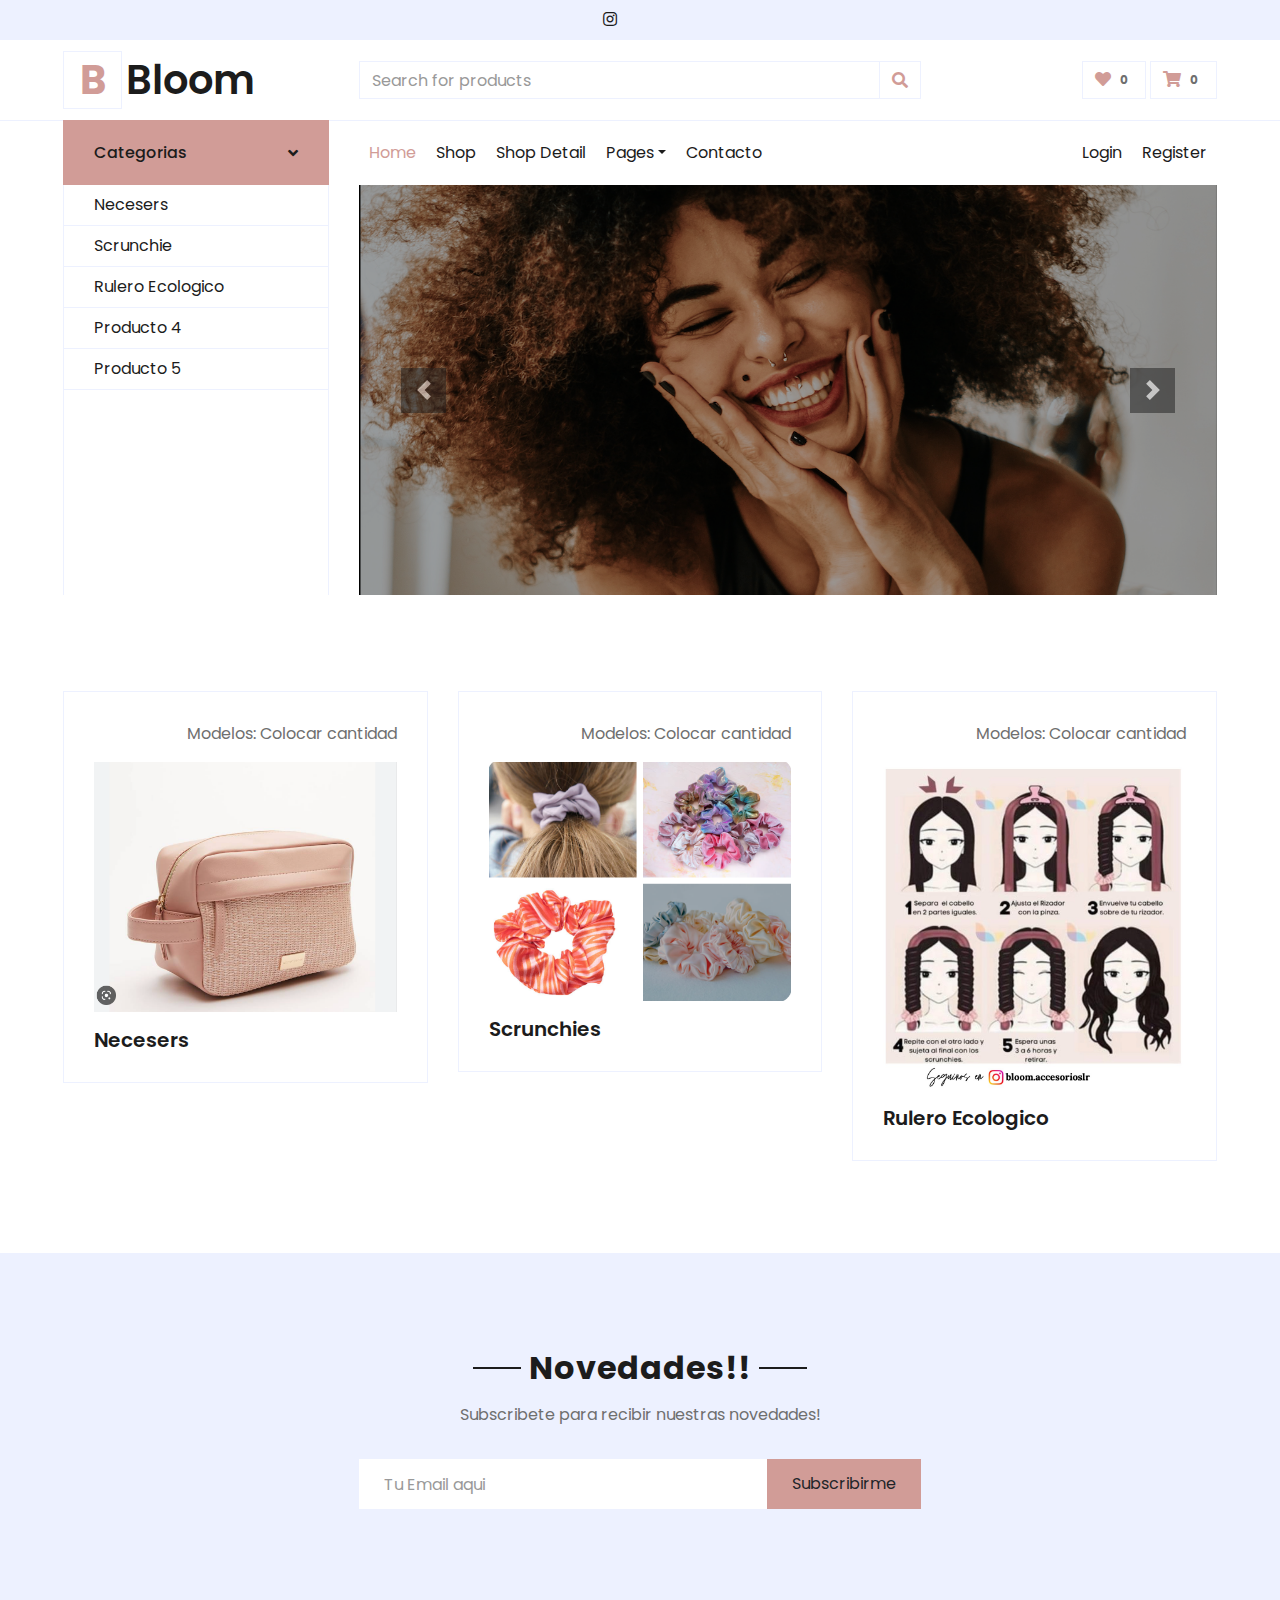
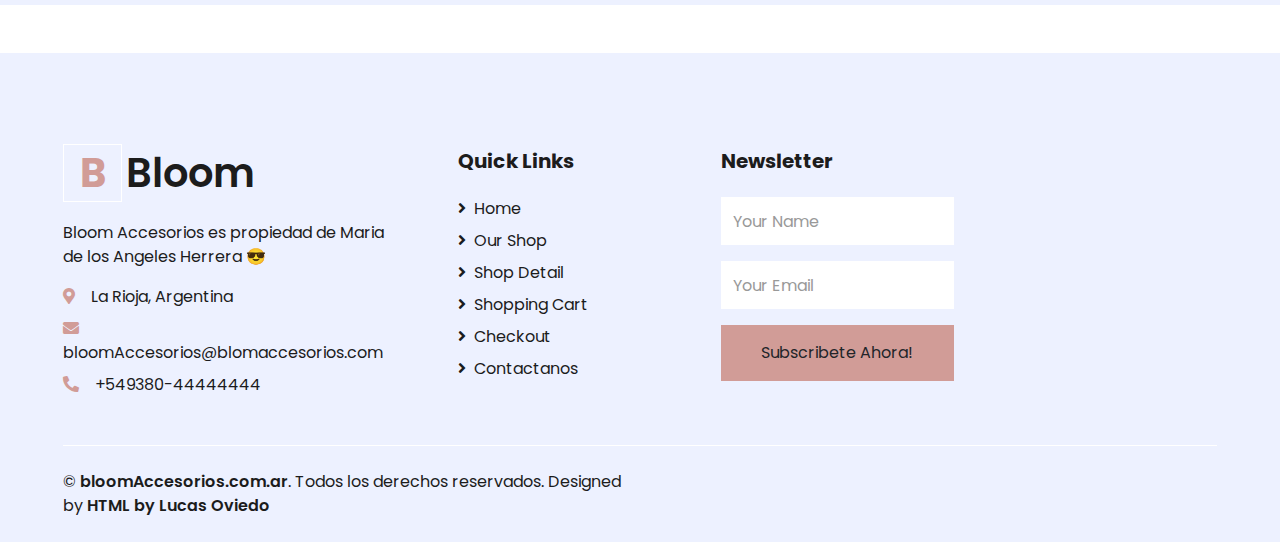
==== Bloom Accesorios/index.html @ 2f1b1800 "Bloom Accesorios" ====
<!DOCTYPE html>
<html lang="es">

<head>
    <meta charset="utf-8">
    <title>BLOOM Acccesorios-Shop</title>
    <meta content="width=device-width, initial-scale=1.0" name="viewport">
    <meta content="Free HTML Templates" name="keywords">
    <meta content="Free HTML Templates" name="description">

    <!-- Favicon -->
    <link href="img/favicon.ico" rel="icon">

    <!-- Google Web Fonts -->
    <link rel="preconnect" href="https://fonts.gstatic.com">
    <link href="https://fonts.googleapis.com/css2?family=Poppins:wght@100;200;300;400;500;600;700;800;900&display=swap" rel="stylesheet"> 

    <!-- Font Awesome -->
    <link href="https://cdnjs.cloudflare.com/ajax/libs/font-awesome/5.10.0/css/all.min.css" rel="stylesheet">

    <!-- Libraries Stylesheet -->
    <link href="lib/owlcarousel/assets/owl.carousel.min.css" rel="stylesheet">

    <!-- Customized Bootstrap Stylesheet -->
    <link href="css/style.css" rel="stylesheet">
</head>

<body>
    <!-- Topbar Start -->
    <div class="container-fluid">
        <div class="row bg-secondary py-2 px-xl-5">
            <div class="col-lg-6 text-center text-lg-right">
                <div class="d-inline-flex align-items-center">
                    <a class="text-dark px-2" href="https://www.instagram.com/bloom.accesorioslr/">
                        <i class="fab fa-instagram"></i>
                    </a>
                </div>
            </div>
        </div>
        <div class="row align-items-center py-3 px-xl-5">
            <div class="col-lg-3 d-none d-lg-block">
                <a href="" class="text-decoration-none">
                    <h1 class="m-0 display-5 font-weight-semi-bold"><span class="text-primary font-weight-bold border px-3 mr-1">B</span>Bloom</h1>
                </a>
            </div>
            <div class="col-lg-6 col-6 text-left">
                <form action="">
                    <div class="input-group">
                        <input type="text" class="form-control" placeholder="Search for products">
                        <div class="input-group-append">
                            <span class="input-group-text bg-transparent text-primary">
                                <i class="fa fa-search"></i>
                            </span>
                        </div>
                    </div>
                </form>
            </div>
            <div class="col-lg-3 col-6 text-right">
                <a href="" class="btn border">
                    <i class="fas fa-heart text-primary"></i>
                    <span class="badge">0</span>
                </a>
                <a href="" class="btn border">
                    <i class="fas fa-shopping-cart text-primary"></i>
                    <span class="badge">0</span>
                </a>
            </div>
        </div>
    </div>
    <!-- Topbar End -->
    <!-- Navbar Start -->
    <div class="container-fluid mb-5">
        <div class="row border-top px-xl-5">
            <div class="col-lg-3 d-none d-lg-block">
                <a class="btn shadow-none d-flex align-items-center justify-content-between bg-primary text-white w-100" data-toggle="collapse" href="#navbar-vertical" style="height: 65px; margin-top: -1px; padding: 0 30px;">
                    <h6 class="m-0">Categorias</h6>
                    <i class="fa fa-angle-down text-dark"></i>
                </a>
                <nav class="collapse show navbar navbar-vertical navbar-light align-items-start p-0 border border-top-0 border-bottom-0" id="navbar-vertical">
                    <div class="navbar-nav w-100 overflow-hidden" style="height: 410px">
                        <a href="" class="nav-item nav-link">Necesers</a>
                        <a href="" class="nav-item nav-link">Scrunchie</a>
                        <a href="" class="nav-item nav-link">Rulero Ecologico</a>
                        <a href="" class="nav-item nav-link">Producto 4</a>
                        <a href="" class="nav-item nav-link">Producto 5</a>
                    </div>
                </nav>
            </div>
            <div class="col-lg-9">
                <nav class="navbar navbar-expand-lg bg-light navbar-light py-3 py-lg-0 px-0">
                    <a href="" class="text-decoration-none d-block d-lg-none">
                        <h1 class="m-0 display-5 font-weight-semi-bold"><span class="text-primary font-weight-bold border px-3 mr-1">B</span>Bloom Accesorios</h1>
                    </a>
                    <button type="button" class="navbar-toggler" data-toggle="collapse" data-target="#navbarCollapse">
                        <span class="navbar-toggler-icon"></span>
                    </button>
                    <div class="collapse navbar-collapse justify-content-between" id="navbarCollapse">
                        <div class="navbar-nav mr-auto py-0">
                            <a href="index.html" class="nav-item nav-link active">Home</a>
                            <a href="shop.html" class="nav-item nav-link">Shop</a>
                            <a href="detail.html" class="nav-item nav-link">Shop Detail</a>
                            <div class="nav-item dropdown">
                                <a href="#" class="nav-link dropdown-toggle" data-toggle="dropdown">Pages</a>
                                <div class="dropdown-menu rounded-0 m-0">
                                    <a href="cart.html" class="dropdown-item">Shopping Cart</a>
                                    <a href="checkout.html" class="dropdown-item">Checkout</a>
                                </div>
                            </div>
                            <a href="contact.html" class="nav-item nav-link">Contacto</a>
                        </div>
                        <div class="navbar-nav ml-auto py-0">
                            <a href="" class="nav-item nav-link">Login</a>
                            <a href="" class="nav-item nav-link">Register</a>
                        </div>
                    </div>
                </nav>
                <div id="header-carousel" class="carousel slide" data-ride="carousel">
                    <div class="carousel-inner">
                        <div class="carousel-item active" style="height: 410px;">
                            <img class="img-fluid" src="img/sonrisa.png" alt="Image">
                            <div class="carousel-caption d-flex flex-column align-items-center justify-content-center">
                                <div class="p-3" style="max-width: 700px;"></div>
                            </div>
                        </div>
                        <div class="carousel-item" style="height: 410px;">
                            <img class="img-fluid" src="img/amarillo.jpg" alt="Image">
                            <div class="carousel-caption d-flex flex-column align-items-center justify-content-center">
                                <div class="p-3" style="max-width: 700px;"></div>
                            </div>
                        </div>    
                    </div>
                    <a class="carousel-control-prev" href="#header-carousel" data-slide="prev">
                        <div class="btn btn-dark" style="width: 45px; height: 45px;">
                            <span class="carousel-control-prev-icon mb-n2"></span>
                        </div>
                    </a>
                    <a class="carousel-control-next" href="#header-carousel" data-slide="next">
                        <div class="btn btn-dark" style="width: 45px; height: 45px;">
                            <span class="carousel-control-next-icon mb-n2"></span>
                        </div>
                    </a>
                </div>
            </div>
        </div>
    </div>
    <!-- Navbar End -->

    <!-- Categorias Start -->
    <div class="container-fluid pt-5">
        <div class="row px-xl-5 pb-3">
            <div class="col-lg-4 col-md-6 pb-1">
                <div class="cat-item d-flex flex-column border mb-4" style="padding: 30px;">
                    <p class="text-right">Modelos: Colocar cantidad</p>
                    <a href="" class="cat-img position-relative overflow-hidden mb-3">
                        <img class="img-fluid" src="img/Neceser.png" alt="">
                    </a>
                    <h5 class="font-weight-semi-bold m-0">Necesers</h5>
                </div>
            </div>
            <div class="col-lg-4 col-md-6 pb-1">
                <div class="cat-item d-flex flex-column border mb-4" style="padding: 30px;">
                    <p class="text-right">Modelos: Colocar cantidad</p>
                    <a href="" class="cat-img position-relative overflow-hidden mb-3">
                        <img class="img-fluid" src="img/Scrunchies.png" alt="">
                    </a>
                    <h5 class="font-weight-semi-bold m-0">Scrunchies</h5>
                </div>
            </div>
            <div class="col-lg-4 col-md-6 pb-1">
                <div class="cat-item d-flex flex-column border mb-4" style="padding: 30px;">
                    <p class="text-right">Modelos: Colocar cantidad</p>
                    <a href="" class="cat-img position-relative overflow-hidden mb-3">
                        <img class="img-fluid" src="img/rollo.jpeg" alt="">
                    </a>
                    <h5 class="font-weight-semi-bold m-0">Rulero Ecologico</h5>
                </div>
            </div>
        </div>
    </div>
    <!-- Categories End -->
<!-- Subscribe Start -->
    <div class="container-fluid bg-secondary my-5">
        <div class="row justify-content-md-center py-5 px-xl-5">
            <div class="col-md-6 col-12 py-5">
                <div class="text-center mb-2 pb-2">
                    <h2 class="section-title px-5 mb-3"><span class="bg-secondary px-2">Novedades!!</span></h2>
                    <p>Subscribete para recibir nuestras novedades!</p>
                </div>
                <form action="">
                    <div class="input-group">
                        <input type="text" class="form-control border-white p-4" placeholder="Tu Email aqui">
                        <div class="input-group-append">
                            <button class="btn btn-primary px-4">Subscribirme</button>
                        </div>
                    </div>
                </form>
            </div>
        </div>
    </div>
<!-- Subscribe End -->

<!-- Footer Start -->
    <div class="container-fluid bg-secondary text-dark mt-5 pt-5">
        <div class="row px-xl-5 pt-5">
            <div class="col-lg-4 col-md-12 mb-5 pr-3 pr-xl-5">
                <a href="" class="text-decoration-none">
                    <h1 class="mb-4 display-5 font-weight-semi-bold"><span class="text-primary font-weight-bold border border-white px-3 mr-1">B</span>Bloom</h1>
                </a>
                <p>Bloom Accesorios es propiedad de Maria de los Angeles Herrera 😎</p>
                <p class="mb-2"><i class="fa fa-map-marker-alt text-primary mr-3"></i>La Rioja, Argentina</p>
                <p class="mb-2"><i class="fa fa-envelope text-primary mr-3"></i>bloomAccesorios@blomaccesorios.com</p>
                <p class="mb-0"><i class="fa fa-phone-alt text-primary mr-3"></i>+549380-44444444</p>
            </div>
            <div class="col-lg-8 col-md-12">
                <div class="row">
                    <div class="col-md-4 mb-5">
                        <h5 class="font-weight-bold text-dark mb-4">Quick Links</h5>
                        <div class="d-flex flex-column justify-content-start">
                            <a class="text-dark mb-2" href="index.html"><i class="fa fa-angle-right mr-2"></i>Home</a>
                            <a class="text-dark mb-2" href="shop.html"><i class="fa fa-angle-right mr-2"></i>Our Shop</a>
                            <a class="text-dark mb-2" href="detail.html"><i class="fa fa-angle-right mr-2"></i>Shop Detail</a>
                            <a class="text-dark mb-2" href="cart.html"><i class="fa fa-angle-right mr-2"></i>Shopping Cart</a>
                            <a class="text-dark mb-2" href="checkout.html"><i class="fa fa-angle-right mr-2"></i>Checkout</a>
                            <a class="text-dark" href="contact.html"><i class="fa fa-angle-right mr-2"></i>Contactanos</a>
                        </div>
                    </div>
                    <div class="col-md-4 mb-5">
                        <h5 class="font-weight-bold text-dark mb-4">Newsletter</h5>
                        <form action="">
                            <div class="form-group">
                                <input type="text" class="form-control border-0 py-4" placeholder="Your Name" required="required" />
                            </div>
                            <div class="form-group">
                                <input type="email" class="form-control border-0 py-4" placeholder="Your Email"
                                    required="required" />
                            </div>
                            <div>
                                <button class="btn btn-primary btn-block border-0 py-3" type="submit">Subscribete Ahora!</button>
                            </div>
                        </form>
                    </div>
                </div>
            </div>
        </div>
        <div class="row border-top border-light mx-xl-5 py-4">
            <div class="col-md-6 px-xl-0">
                <p class="mb-md-0 text-center text-md-left text-dark">
                    &copy; <a class="text-dark font-weight-semi-bold" href="#">bloomAccesorios.com.ar</a>. Todos los derechos reservados. Designed
                    by
                    <a class="text-dark font-weight-semi-bold" href="https://htmlcodex.com">HTML by Lucas Oviedo</a>
                </p>
            </div>
            <div class="col-md-6 px-xl-0 text-center text-md-right">
                <img class="img-fluid" src="img/payments.png" alt="">
            </div>
        </div>
    </div>
    <!-- Footer End -->


    <!-- Back to Top -->
    <a href="#" class="btn btn-primary back-to-top"><i class="fa fa-angle-double-up"></i></a>


    <!-- JavaScript Libraries -->
    <script src="https://code.jquery.com/jquery-3.4.1.min.js"></script>
    <script src="https://stackpath.bootstrapcdn.com/bootstrap/4.4.1/js/bootstrap.bundle.min.js"></script>
    <script src="lib/easing/easing.min.js"></script>
    <script src="lib/owlcarousel/owl.carousel.min.js"></script>

    <!-- Contact Javascript File -->
    <script src="mail/jqBootstrapValidation.min.js"></script>
    <script src="mail/contact.js"></script>

    <!-- Template Javascript -->
    <script src="js/main.js"></script>
</body>

</html>
---- Bloom Accesorios/css/style.css ----
/******* Bootstrap Theming ********/
/*!
 * Bootstrap v4.5.3 (https://getbootstrap.com/)
 * Copyright 2011-2020 The Bootstrap Authors
 * Copyright 2011-2020 Twitter, Inc.
 * Licensed under MIT (https://github.com/twbs/bootstrap/blob/main/LICENSE)
 */
    :root {
    --blue: #007bff;
    --indigo: #6610f2;
    --purple: #6f42c1;
    --pink: #e83e8c;
    --red: #dc3545;
    --orange: #fd7e14;
    --yellow: #ffc107;
    --green: #28a745;
    --teal: #20c997;
    --cyan: #17a2b8;
    --white: #fff;
    --gray: #6c757d;
    --gray-dark: #343a40;
    --primary: #D19C97;
    --secondary: #EDF1FF;
    --success: #28a745;
    --info: #17a2b8;
    --warning: #ffc107;
    --danger: #dc3545;
    --light: #FFFFFF;
    --dark: #1C1C1C;
    --breakpoint-xs: 0;
    --breakpoint-sm: 576px;
    --breakpoint-md: 768px;
    --breakpoint-lg: 992px;
    --breakpoint-xl: 1200px;
    --font-family-sans-serif: "Poppins", sans-serif;
    --font-family-monospace: SFMono-Regular, Menlo, Monaco, Consolas, "Liberation Mono", "Courier New", monospace;
  }
  
  *,
  *::before,
  *::after {
    box-sizing: border-box;
  }
  
  html {
    font-family: sans-serif;
    line-height: 1.15;
    -webkit-text-size-adjust: 100%;
    -webkit-tap-highlight-color: rgba(0, 0, 0, 0);
  }
  
  article, aside, figcaption, figure, footer, header, hgroup, main, nav, section {
    display: block;
  }
  
  body {
    margin: 0;
    font-family: "Poppins", sans-serif;
    font-size: 1rem;
    font-weight: 400;
    line-height: 1.5;
    color: #6F6F6F;
    text-align: left;
    background-color: #fff;
  }
  
  [tabindex="-1"]:focus:not(:focus-visible) {
    outline: 0 !important;
  }
  
  hr {
    box-sizing: content-box;
    height: 0;
    overflow: visible;
  }
  
  h1, h2, h3, h4, h5, h6 {
    margin-top: 0;
    margin-bottom: 0.5rem;
  }
  
  p {
    margin-top: 0;
    margin-bottom: 1rem;
  }
  
  abbr[title],
  abbr[data-original-title] {
    text-decoration: underline;
    text-decoration: underline dotted;
    cursor: help;
    border-bottom: 0;
    text-decoration-skip-ink: none;
  }
  
  address {
    margin-bottom: 1rem;
    font-style: normal;
    line-height: inherit;
  }
  
  ol,
  ul,
  dl {
    margin-top: 0;
    margin-bottom: 1rem;
  }
  
  ol ol,
  ul ul,
  ol ul,
  ul ol {
    margin-bottom: 0;
  }
  
  dt {
    font-weight: 700;
  }
  
  dd {
    margin-bottom: .5rem;
    margin-left: 0;
  }
  
  blockquote {
    margin: 0 0 1rem;
  }
  
  b,
  strong {
    font-weight: bolder;
  }
  
  small {
    font-size: 80%;
  }
  
  sub,
  sup {
    position: relative;
    font-size: 75%;
    line-height: 0;
    vertical-align: baseline;
  }
  
  sub {
    bottom: -.25em;
  }
  
  sup {
    top: -.5em;
  }
  
  a {
    color: #D19C97;
    text-decoration: none;
    background-color: transparent;
  }
  
  a:hover {
    color: #ba6a62;
    text-decoration: underline;
  }
  
  a:not([href]):not([class]) {
    color: inherit;
    text-decoration: none;
  }
  
  a:not([href]):not([class]):hover {
    color: inherit;
    text-decoration: none;
  }
  
  pre,
  code,
  kbd,
  samp {
    font-family: SFMono-Regular, Menlo, Monaco, Consolas, "Liberation Mono", "Courier New", monospace;
    font-size: 1em;
  }
  
  pre {
    margin-top: 0;
    margin-bottom: 1rem;
    overflow: auto;
    -ms-overflow-style: scrollbar;
  }
  
  figure {
    margin: 0 0 1rem;
  }
  
  img {
    vertical-align: middle;
    border-style: none;
  }
  
  svg {
    overflow: hidden;
    vertical-align: middle;
  }
  
  table {
    border-collapse: collapse;
  }
  
  caption {
    padding-top: 0.75rem;
    padding-bottom: 0.75rem;
    color: #6c757d;
    text-align: left;
    caption-side: bottom;
  }
  
  th {
    text-align: inherit;
    text-align: -webkit-match-parent;
  }
  
  label {
    display: inline-block;
    margin-bottom: 0.5rem;
  }
  
  button {
    border-radius: 0;
  }
  
  button:focus {
    outline: 1px dotted;
    outline: 5px auto -webkit-focus-ring-color;
  }
  
  input,
  button,
  select,
  optgroup,
  textarea {
    margin: 0;
    font-family: inherit;
    font-size: inherit;
    line-height: inherit;
  }
  
  button,
  input {
    overflow: visible;
  }
  
  button,
  select {
    text-transform: none;
  }
  
  [role="button"] {
    cursor: pointer;
  }
  
  select {
    word-wrap: normal;
  }
  
  button,
  [type="button"],
  [type="reset"],
  [type="submit"] {
    -webkit-appearance: button;
  }
  
  button:not(:disabled),
  [type="button"]:not(:disabled),
  [type="reset"]:not(:disabled),
  [type="submit"]:not(:disabled) {
    cursor: pointer;
  }
  
  button::-moz-focus-inner,
  [type="button"]::-moz-focus-inner,
  [type="reset"]::-moz-focus-inner,
  [type="submit"]::-moz-focus-inner {
    padding: 0;
    border-style: none;
  }
  
  input[type="radio"],
  input[type="checkbox"] {
    box-sizing: border-box;
    padding: 0;
  }
  
  textarea {
    overflow: auto;
    resize: vertical;
  }
  
  fieldset {
    min-width: 0;
    padding: 0;
    margin: 0;
    border: 0;
  }
  
  legend {
    display: block;
    width: 100%;
    max-width: 100%;
    padding: 0;
    margin-bottom: .5rem;
    font-size: 1.5rem;
    line-height: inherit;
    color: inherit;
    white-space: normal;
  }
  
  @media (max-width: 1200px) {
    legend {
      font-size: calc(1.275rem + 0.3vw) ;
    }
  }
  
  progress {
    vertical-align: baseline;
  }
  
  [type="number"]::-webkit-inner-spin-button,
  [type="number"]::-webkit-outer-spin-button {
    height: auto;
  }
  
  [type="search"] {
    outline-offset: -2px;
    -webkit-appearance: none;
  }
  
  [type="search"]::-webkit-search-decoration {
    -webkit-appearance: none;
  }
  
  ::-webkit-file-upload-button {
    font: inherit;
    -webkit-appearance: button;
  }
  
  output {
    display: inline-block;
  }
  
  summary {
    display: list-item;
    cursor: pointer;
  }
  
  template {
    display: none;
  }
  
  [hidden] {
    display: none !important;
  }
  
  h1, h2, h3, h4, h5, h6,
  .h1, .h2, .h3, .h4, .h5, .h6 {
    margin-bottom: 0.5rem;
    font-weight: 500;
    line-height: 1.2;
    color: #1C1C1C;
  }
  
  h1, .h1 {
    font-size: 2.5rem;
  }
  
  @media (max-width: 1200px) {
    h1, .h1 {
      font-size: calc(1.375rem + 1.5vw) ;
    }
  }
  
  h2, .h2 {
    font-size: 2rem;
  }
  
  @media (max-width: 1200px) {
    h2, .h2 {
      font-size: calc(1.325rem + 0.9vw) ;
    }
  }
  
  h3, .h3 {
    font-size: 1.75rem;
  }
  
  @media (max-width: 1200px) {
    h3, .h3 {
      font-size: calc(1.3rem + 0.6vw) ;
    }
  }
  
  h4, .h4 {
    font-size: 1.5rem;
  }
  
  @media (max-width: 1200px) {
    h4, .h4 {
      font-size: calc(1.275rem + 0.3vw) ;
    }
  }
  
  h5, .h5 {
    font-size: 1.25rem;
  }
  
  h6, .h6 {
    font-size: 1rem;
  }
  
  .lead {
    font-size: 1.25rem;
    font-weight: 300;
  }
  
  .display-1 {
    font-size: 6rem;
    font-weight: 300;
    line-height: 1.2;
  }
  
  @media (max-width: 1200px) {
    .display-1 {
      font-size: calc(1.725rem + 5.7vw) ;
    }
  }
  
  .display-2 {
    font-size: 5.5rem;
    font-weight: 300;
    line-height: 1.2;
  }
  
  @media (max-width: 1200px) {
    .display-2 {
      font-size: calc(1.675rem + 5.1vw) ;
    }
  }
  
  .display-3 {
    font-size: 4.5rem;
    font-weight: 300;
    line-height: 1.2;
  }
  
  @media (max-width: 1200px) {
    .display-3 {
      font-size: calc(1.575rem + 3.9vw) ;
    }
  }
  
  .display-4 {
    font-size: 3.5rem;
    font-weight: 300;
    line-height: 1.2;
    padding-bottom: 0px;
  }
  
  @media (max-width: 1200px) {
    .display-4 {
      font-size: calc(1.475rem + 2.7vw) ;
    }
  }
  
  hr {
    margin-top: 1rem;
    margin-bottom: 1rem;
    border: 0;
    border-top: 1px solid rgba(0, 0, 0, 0.1);
  }
  
  small,
  .small {
    font-size: 80%;
    font-weight: 400;
  }
  
  mark,
  .mark {
    padding: 0.2em;
    background-color: #fcf8e3;
  }
  
  .list-unstyled {
    padding-left: 0;
    list-style: none;
  }
  
  .list-inline {
    padding-left: 0;
    list-style: none;
  }
  
  .list-inline-item {
    display: inline-block;
  }
  
  .list-inline-item:not(:last-child) {
    margin-right: 0.5rem;
  }
  
  .initialism {
    font-size: 90%;
    text-transform: uppercase;
  }
  
  .blockquote {
    margin-bottom: 1rem;
    font-size: 1.25rem;
  }
  
  .blockquote-footer {
    display: block;
    font-size: 80%;
    color: #6c757d;
  }
  
  .blockquote-footer::before {
    content: "\2014\00A0";
  }
  
  .img-fluid {
    max-width: 100%;
    height: auto;
  }
  
  .img-thumbnail {
    padding: 0.25rem;
    background-color: #fff;
    border: 1px solid #dee2e6;
    max-width: 100%;
    height: auto;
  }
  
  .figure {
    display: inline-block;
  }
  
  .figure-img {
    margin-bottom: 0.5rem;
    line-height: 1;
  }
  
  .figure-caption {
    font-size: 90%;
    color: #6c757d;
  }
  
  code {
    font-size: 87.5%;
    color: #e83e8c;
    word-wrap: break-word;
  }
  
  a > code {
    color: inherit;
  }
  
  kbd {
    padding: 0.2rem 0.4rem;
    font-size: 87.5%;
    color: #fff;
    background-color: #212529;
  }
  
  kbd kbd {
    padding: 0;
    font-size: 100%;
    font-weight: 700;
  }
  
  pre {
    display: block;
    font-size: 87.5%;
    color: #212529;
  }
  
  pre code {
    font-size: inherit;
    color: inherit;
    word-break: normal;
  }
  
  .pre-scrollable {
    max-height: 340px;
    overflow-y: scroll;
  }
  
  .container,
  .container-fluid,
  .container-sm,
  .container-md,
  .container-lg,
  .container-xl {
    width: 100%;
    padding-right: 15px;
    padding-left: 15px;
    margin-right: auto;
    margin-left: auto;
  }
  
  @media (min-width: 576px) {
    .container, .container-sm {
      max-width: 540px;
    }
  }
  
  @media (min-width: 768px) {
    .container, .container-sm, .container-md {
      max-width: 720px;
    }
  }
  
  @media (min-width: 992px) {
    .container, .container-sm, .container-md, .container-lg {
      max-width: 960px;
    }
  }
  
  @media (min-width: 1200px) {
    .container, .container-sm, .container-md, .container-lg, .container-xl {
      max-width: 1140px;
    }
  }
  
  .row {
    display: flex;
    flex-wrap: wrap;
    margin-right: -15px;
    margin-left: -15px;
  }
  
  .no-gutters {
    margin-right: 0;
    margin-left: 0;
  }
  
  .no-gutters > .col,
  .no-gutters > [class*="col-"] {
    padding-right: 0;
    padding-left: 0;
  }
  
  .col-1, .col-2, .col-3, .col-4, .col-5, .col-6, .col-7, .col-8, .col-9, .col-10, .col-11, .col-12, .col,
  .col-auto, .col-sm-1, .col-sm-2, .col-sm-3, .col-sm-4, .col-sm-5, .col-sm-6, .col-sm-7, .col-sm-8, .col-sm-9, .col-sm-10, .col-sm-11, .col-sm-12, .col-sm,
  .col-sm-auto, .col-md-1, .col-md-2, .col-md-3, .col-md-4, .col-md-5, .col-md-6, .col-md-7, .col-md-8, .col-md-9, .col-md-10, .col-md-11, .col-md-12, .col-md,
  .col-md-auto, .col-lg-1, .col-lg-2, .col-lg-3, .col-lg-4, .col-lg-5, .col-lg-6, .col-lg-7, .col-lg-8, .col-lg-9, .col-lg-10, .col-lg-11, .col-lg-12, .col-lg,
  .col-lg-auto, .col-xl-1, .col-xl-2, .col-xl-3, .col-xl-4, .col-xl-5, .col-xl-6, .col-xl-7, .col-xl-8, .col-xl-9, .col-xl-10, .col-xl-11, .col-xl-12, .col-xl,
  .col-xl-auto {
    position: relative;
    width: 100%;
    padding-right: 15px;
    padding-left: 15px;
  }
  
  .col {
    flex-basis: 0;
    flex-grow: 1;
    max-width: 100%;
  }
  
  .row-cols-1 > * {
    flex: 0 0 100%;
    max-width: 100%;
  }
  
  .row-cols-2 > * {
    flex: 0 0 50%;
    max-width: 50%;
  }
  
  .row-cols-3 > * {
    flex: 0 0 33.33333%;
    max-width: 33.33333%;
  }
  
  .row-cols-4 > * {
    flex: 0 0 25%;
    max-width: 25%;
  }
  
  .row-cols-5 > * {
    flex: 0 0 20%;
    max-width: 20%;
  }
  
  .row-cols-6 > * {
    flex: 0 0 16.66667%;
    max-width: 16.66667%;
  }
  
  .col-auto {
    flex: 0 0 auto;
    width: auto;
    max-width: 100%;
  }
  
  .col-1 {
    flex: 0 0 8.33333%;
    max-width: 8.33333%;
  }
  
  .col-2 {
    flex: 0 0 16.66667%;
    max-width: 16.66667%;
  }
  
  .col-3 {
    flex: 0 0 25%;
    max-width: 25%;
  }
  
  .col-4 {
    flex: 0 0 33.33333%;
    max-width: 33.33333%;
  }
  
  .col-5 {
    flex: 0 0 41.66667%;
    max-width: 41.66667%;
  }
  
  .col-6 {
    flex: 0 0 50%;
    max-width: 50%;
  }
  
  .col-7 {
    flex: 0 0 58.33333%;
    max-width: 58.33333%;
  }
  
  .col-8 {
    flex: 0 0 66.66667%;
    max-width: 66.66667%;
  }
  
  .col-9 {
    flex: 0 0 75%;
    max-width: 75%;
  }
  
  .col-10 {
    flex: 0 0 83.33333%;
    max-width: 83.33333%;
  }
  
  .col-11 {
    flex: 0 0 91.66667%;
    max-width: 91.66667%;
  }
  
  .col-12 {
    flex: 0 0 100%;
    max-width: 100%;
  }
  
  .order-first {
    order: -1;
  }
  
  .order-last {
    order: 13;
  }
  
  .order-0 {
    order: 0;
  }
  
  .order-1 {
    order: 1;
  }
  
  .order-2 {
    order: 2;
  }
  
  .order-3 {
    order: 3;
  }
  
  .order-4 {
    order: 4;
  }
  
  .order-5 {
    order: 5;
  }
  
  .order-6 {
    order: 6;
  }
  
  .order-7 {
    order: 7;
  }
  
  .order-8 {
    order: 8;
  }
  
  .order-9 {
    order: 9;
  }
  
  .order-10 {
    order: 10;
  }
  
  .order-11 {
    order: 11;
  }
  
  .order-12 {
    order: 12;
  }
  
  .offset-1 {
    margin-left: 8.33333%;
  }
  
  .offset-2 {
    margin-left: 16.66667%;
  }
  
  .offset-3 {
    margin-left: 25%;
  }
  
  .offset-4 {
    margin-left: 33.33333%;
  }
  
  .offset-5 {
    margin-left: 41.66667%;
  }
  
  .offset-6 {
    margin-left: 50%;
  }
  
  .offset-7 {
    margin-left: 58.33333%;
  }
  
  .offset-8 {
    margin-left: 66.66667%;
  }
  
  .offset-9 {
    margin-left: 75%;
  }
  
  .offset-10 {
    margin-left: 83.33333%;
  }
  
  .offset-11 {
    margin-left: 91.66667%;
  }
  
  @media (min-width: 576px) {
    .col-sm {
      flex-basis: 0;
      flex-grow: 1;
      max-width: 100%;
    }
    .row-cols-sm-1 > * {
      flex: 0 0 100%;
      max-width: 100%;
    }
    .row-cols-sm-2 > * {
      flex: 0 0 50%;
      max-width: 50%;
    }
    .row-cols-sm-3 > * {
      flex: 0 0 33.33333%;
      max-width: 33.33333%;
    }
    .row-cols-sm-4 > * {
      flex: 0 0 25%;
      max-width: 25%;
    }
    .row-cols-sm-5 > * {
      flex: 0 0 20%;
      max-width: 20%;
    }
    .row-cols-sm-6 > * {
      flex: 0 0 16.66667%;
      max-width: 16.66667%;
    }
    .col-sm-auto {
      flex: 0 0 auto;
      width: auto;
      max-width: 100%;
    }
    .col-sm-1 {
      flex: 0 0 8.33333%;
      max-width: 8.33333%;
    }
    .col-sm-2 {
      flex: 0 0 16.66667%;
      max-width: 16.66667%;
    }
    .col-sm-3 {
      flex: 0 0 25%;
      max-width: 25%;
    }
    .col-sm-4 {
      flex: 0 0 33.33333%;
      max-width: 33.33333%;
    }
    .col-sm-5 {
      flex: 0 0 41.66667%;
      max-width: 41.66667%;
    }
    .col-sm-6 {
      flex: 0 0 50%;
      max-width: 50%;
    }
    .col-sm-7 {
      flex: 0 0 58.33333%;
      max-width: 58.33333%;
    }
    .col-sm-8 {
      flex: 0 0 66.66667%;
      max-width: 66.66667%;
    }
    .col-sm-9 {
      flex: 0 0 75%;
      max-width: 75%;
    }
    .col-sm-10 {
      flex: 0 0 83.33333%;
      max-width: 83.33333%;
    }
    .col-sm-11 {
      flex: 0 0 91.66667%;
      max-width: 91.66667%;
    }
    .col-sm-12 {
      flex: 0 0 100%;
      max-width: 100%;
    }
    .order-sm-first {
      order: -1;
    }
    .order-sm-last {
      order: 13;
    }
    .order-sm-0 {
      order: 0;
    }
    .order-sm-1 {
      order: 1;
    }
    .order-sm-2 {
      order: 2;
    }
    .order-sm-3 {
      order: 3;
    }
    .order-sm-4 {
      order: 4;
    }
    .order-sm-5 {
      order: 5;
    }
    .order-sm-6 {
      order: 6;
    }
    .order-sm-7 {
      order: 7;
    }
    .order-sm-8 {
      order: 8;
    }
    .order-sm-9 {
      order: 9;
    }
    .order-sm-10 {
      order: 10;
    }
    .order-sm-11 {
      order: 11;
    }
    .order-sm-12 {
      order: 12;
    }
    .offset-sm-0 {
      margin-left: 0;
    }
    .offset-sm-1 {
      margin-left: 8.33333%;
    }
    .offset-sm-2 {
      margin-left: 16.66667%;
    }
    .offset-sm-3 {
      margin-left: 25%;
    }
    .offset-sm-4 {
      margin-left: 33.33333%;
    }
    .offset-sm-5 {
      margin-left: 41.66667%;
    }
    .offset-sm-6 {
      margin-left: 50%;
    }
    .offset-sm-7 {
      margin-left: 58.33333%;
    }
    .offset-sm-8 {
      margin-left: 66.66667%;
    }
    .offset-sm-9 {
      margin-left: 75%;
    }
    .offset-sm-10 {
      margin-left: 83.33333%;
    }
    .offset-sm-11 {
      margin-left: 91.66667%;
    }
  }
  
  @media (min-width: 768px) {
    .col-md {
      flex-basis: 0;
      flex-grow: 1;
      max-width: 100%;
    }
    .row-cols-md-1 > * {
      flex: 0 0 100%;
      max-width: 100%;
    }
    .row-cols-md-2 > * {
      flex: 0 0 50%;
      max-width: 50%;
    }
    .row-cols-md-3 > * {
      flex: 0 0 33.33333%;
      max-width: 33.33333%;
    }
    .row-cols-md-4 > * {
      flex: 0 0 25%;
      max-width: 25%;
    }
    .row-cols-md-5 > * {
      flex: 0 0 20%;
      max-width: 20%;
    }
    .row-cols-md-6 > * {
      flex: 0 0 16.66667%;
      max-width: 16.66667%;
    }
    .col-md-auto {
      flex: 0 0 auto;
      width: auto;
      max-width: 100%;
    }
    .col-md-1 {
      flex: 0 0 8.33333%;
      max-width: 8.33333%;
    }
    .col-md-2 {
      flex: 0 0 16.66667%;
      max-width: 16.66667%;
    }
    .col-md-3 {
      flex: 0 0 25%;
      max-width: 25%;
    }
    .col-md-4 {
      flex: 0 0 33.33333%;
      max-width: 33.33333%;
    }
    .col-md-5 {
      flex: 0 0 41.66667%;
      max-width: 41.66667%;
    }
    .col-md-6 {
      flex: 0 0 50%;
      max-width: 50%;
    }
    .col-md-7 {
      flex: 0 0 58.33333%;
      max-width: 58.33333%;
    }
    .col-md-8 {
      flex: 0 0 66.66667%;
      max-width: 66.66667%;
    }
    .col-md-9 {
      flex: 0 0 75%;
      max-width: 75%;
    }
    .col-md-10 {
      flex: 0 0 83.33333%;
      max-width: 83.33333%;
    }
    .col-md-11 {
      flex: 0 0 91.66667%;
      max-width: 91.66667%;
    }
    .col-md-12 {
      flex: 0 0 100%;
      max-width: 100%;
    }
    .order-md-first {
      order: -1;
    }
    .order-md-last {
      order: 13;
    }
    .order-md-0 {
      order: 0;
    }
    .order-md-1 {
      order: 1;
    }
    .order-md-2 {
      order: 2;
    }
    .order-md-3 {
      order: 3;
    }
    .order-md-4 {
      order: 4;
    }
    .order-md-5 {
      order: 5;
    }
    .order-md-6 {
      order: 6;
    }
    .order-md-7 {
      order: 7;
    }
    .order-md-8 {
      order: 8;
    }
    .order-md-9 {
      order: 9;
    }
    .order-md-10 {
      order: 10;
    }
    .order-md-11 {
      order: 11;
    }
    .order-md-12 {
      order: 12;
    }
    .offset-md-0 {
      margin-left: 0;
    }
    .offset-md-1 {
      margin-left: 8.33333%;
    }
    .offset-md-2 {
      margin-left: 16.66667%;
    }
    .offset-md-3 {
      margin-left: 25%;
    }
    .offset-md-4 {
      margin-left: 33.33333%;
    }
    .offset-md-5 {
      margin-left: 41.66667%;
    }
    .offset-md-6 {
      margin-left: 50%;
    }
    .offset-md-7 {
      margin-left: 58.33333%;
    }
    .offset-md-8 {
      margin-left: 66.66667%;
    }
    .offset-md-9 {
      margin-left: 75%;
    }
    .offset-md-10 {
      margin-left: 83.33333%;
    }
    .offset-md-11 {
      margin-left: 91.66667%;
    }
  }
  
  @media (min-width: 992px) {
    .col-lg {
      flex-basis: 0;
      flex-grow: 1;
      max-width: 100%;
    }
    .row-cols-lg-1 > * {
      flex: 0 0 100%;
      max-width: 100%;
    }
    .row-cols-lg-2 > * {
      flex: 0 0 50%;
      max-width: 50%;
    }
    .row-cols-lg-3 > * {
      flex: 0 0 33.33333%;
      max-width: 33.33333%;
    }
    .row-cols-lg-4 > * {
      flex: 0 0 25%;
      max-width: 25%;
    }
    .row-cols-lg-5 > * {
      flex: 0 0 20%;
      max-width: 20%;
    }
    .row-cols-lg-6 > * {
      flex: 0 0 16.66667%;
      max-width: 16.66667%;
    }
    .col-lg-auto {
      flex: 0 0 auto;
      width: auto;
      max-width: 100%;
    }
    .col-lg-1 {
      flex: 0 0 8.33333%;
      max-width: 8.33333%;
    }
    .col-lg-2 {
      flex: 0 0 16.66667%;
      max-width: 16.66667%;
    }
    .col-lg-3 {
      flex: 0 0 25%;
      max-width: 25%;
    }
    .col-lg-4 {
      flex: 0 0 33.33333%;
      max-width: 33.33333%;
    }
    .col-lg-5 {
      flex: 0 0 41.66667%;
      max-width: 41.66667%;
    }
    .col-lg-6 {
      flex: 0 0 50%;
      max-width: 50%;
    }
    .col-lg-7 {
      flex: 0 0 58.33333%;
      max-width: 58.33333%;
    }
    .col-lg-8 {
      flex: 0 0 66.66667%;
      max-width: 66.66667%;
    }
    .col-lg-9 {
      flex: 0 0 75%;
      max-width: 75%;
    }
    .col-lg-10 {
      flex: 0 0 83.33333%;
      max-width: 83.33333%;
    }
    .col-lg-11 {
      flex: 0 0 91.66667%;
      max-width: 91.66667%;
    }
    .col-lg-12 {
      flex: 0 0 100%;
      max-width: 100%;
    }
    .order-lg-first {
      order: -1;
    }
    .order-lg-last {
      order: 13;
    }
    .order-lg-0 {
      order: 0;
    }
    .order-lg-1 {
      order: 1;
    }
    .order-lg-2 {
      order: 2;
    }
    .order-lg-3 {
      order: 3;
    }
    .order-lg-4 {
      order: 4;
    }
    .order-lg-5 {
      order: 5;
    }
    .order-lg-6 {
      order: 6;
    }
    .order-lg-7 {
      order: 7;
    }
    .order-lg-8 {
      order: 8;
    }
    .order-lg-9 {
      order: 9;
    }
    .order-lg-10 {
      order: 10;
    }
    .order-lg-11 {
      order: 11;
    }
    .order-lg-12 {
      order: 12;
    }
    .offset-lg-0 {
      margin-left: 0;
    }
    .offset-lg-1 {
      margin-left: 8.33333%;
    }
    .offset-lg-2 {
      margin-left: 16.66667%;
    }
    .offset-lg-3 {
      margin-left: 25%;
    }
    .offset-lg-4 {
      margin-left: 33.33333%;
    }
    .offset-lg-5 {
      margin-left: 41.66667%;
    }
    .offset-lg-6 {
      margin-left: 50%;
    }
    .offset-lg-7 {
      margin-left: 58.33333%;
    }
    .offset-lg-8 {
      margin-left: 66.66667%;
    }
    .offset-lg-9 {
      margin-left: 75%;
    }
    .offset-lg-10 {
      margin-left: 83.33333%;
    }
    .offset-lg-11 {
      margin-left: 91.66667%;
    }
  }
  
  @media (min-width: 1200px) {
    .col-xl {
      flex-basis: 0;
      flex-grow: 1;
      max-width: 100%;
    }
    .row-cols-xl-1 > * {
      flex: 0 0 100%;
      max-width: 100%;
    }
    .row-cols-xl-2 > * {
      flex: 0 0 50%;
      max-width: 50%;
    }
    .row-cols-xl-3 > * {
      flex: 0 0 33.33333%;
      max-width: 33.33333%;
    }
    .row-cols-xl-4 > * {
      flex: 0 0 25%;
      max-width: 25%;
    }
    .row-cols-xl-5 > * {
      flex: 0 0 20%;
      max-width: 20%;
    }
    .row-cols-xl-6 > * {
      flex: 0 0 16.66667%;
      max-width: 16.66667%;
    }
    .col-xl-auto {
      flex: 0 0 auto;
      width: auto;
      max-width: 100%;
    }
    .col-xl-1 {
      flex: 0 0 8.33333%;
      max-width: 8.33333%;
    }
    .col-xl-2 {
      flex: 0 0 16.66667%;
      max-width: 16.66667%;
    }
    .col-xl-3 {
      flex: 0 0 25%;
      max-width: 25%;
    }
    .col-xl-4 {
      flex: 0 0 33.33333%;
      max-width: 33.33333%;
    }
    .col-xl-5 {
      flex: 0 0 41.66667%;
      max-width: 41.66667%;
    }
    .col-xl-6 {
      flex: 0 0 50%;
      max-width: 50%;
    }
    .col-xl-7 {
      flex: 0 0 58.33333%;
      max-width: 58.33333%;
    }
    .col-xl-8 {
      flex: 0 0 66.66667%;
      max-width: 66.66667%;
    }
    .col-xl-9 {
      flex: 0 0 75%;
      max-width: 75%;
    }
    .col-xl-10 {
      flex: 0 0 83.33333%;
      max-width: 83.33333%;
    }
    .col-xl-11 {
      flex: 0 0 91.66667%;
      max-width: 91.66667%;
    }
    .col-xl-12 {
      flex: 0 0 100%;
      max-width: 100%;
    }
    .order-xl-first {
      order: -1;
    }
    .order-xl-last {
      order: 13;
    }
    .order-xl-0 {
      order: 0;
    }
    .order-xl-1 {
      order: 1;
    }
    .order-xl-2 {
      order: 2;
    }
    .order-xl-3 {
      order: 3;
    }
    .order-xl-4 {
      order: 4;
    }
    .order-xl-5 {
      order: 5;
    }
    .order-xl-6 {
      order: 6;
    }
    .order-xl-7 {
      order: 7;
    }
    .order-xl-8 {
      order: 8;
    }
    .order-xl-9 {
      order: 9;
    }
    .order-xl-10 {
      order: 10;
    }
    .order-xl-11 {
      order: 11;
    }
    .order-xl-12 {
      order: 12;
    }
    .offset-xl-0 {
      margin-left: 0;
    }
    .offset-xl-1 {
      margin-left: 8.33333%;
    }
    .offset-xl-2 {
      margin-left: 16.66667%;
    }
    .offset-xl-3 {
      margin-left: 25%;
    }
    .offset-xl-4 {
      margin-left: 33.33333%;
    }
    .offset-xl-5 {
      margin-left: 41.66667%;
    }
    .offset-xl-6 {
      margin-left: 50%;
    }
    .offset-xl-7 {
      margin-left: 58.33333%;
    }
    .offset-xl-8 {
      margin-left: 66.66667%;
    }
    .offset-xl-9 {
      margin-left: 75%;
    }
    .offset-xl-10 {
      margin-left: 83.33333%;
    }
    .offset-xl-11 {
      margin-left: 91.66667%;
    }
  }
  
  .table {
    width: 100%;
    margin-bottom: 1rem;
    color: #6F6F6F;
  }
  
  .table th,
  .table td {
    padding: 0.75rem;
    vertical-align: top;
    border-top: 1px solid #EDF1FF;
  }
  
  .table thead th {
    vertical-align: bottom;
    border-bottom: 2px solid #EDF1FF;
  }
  
  .table tbody + tbody {
    border-top: 2px solid #EDF1FF;
  }
  
  .table-sm th,
  .table-sm td {
    padding: 0.3rem;
  }
  
  .table-bordered {
    border: 1px solid #EDF1FF;
  }
  
  .table-bordered th,
  .table-bordered td {
    border: 1px solid #EDF1FF;
  }
  
  .table-bordered thead th,
  .table-bordered thead td {
    border-bottom-width: 2px;
  }
  
  .table-borderless th,
  .table-borderless td,
  .table-borderless thead th,
  .table-borderless tbody + tbody {
    border: 0;
  }
  
  .table-striped tbody tr:nth-of-type(odd) {
    background-color: rgba(0, 0, 0, 0.05);
  }
  
  .table-hover tbody tr:hover {
    color: #6F6F6F;
    background-color: rgba(0, 0, 0, 0.075);
  }
  
  .table-primary,
  .table-primary > th,
  .table-primary > td {
    background-color: #f2e3e2;
  }
  
  .table-primary th,
  .table-primary td,
  .table-primary thead th,
  .table-primary tbody + tbody {
    border-color: #e7ccc9;
  }
  
  .table-hover .table-primary:hover {
    background-color: #ead2d0;
  }
  
  .table-hover .table-primary:hover > td,
  .table-hover .table-primary:hover > th {
    background-color: #ead2d0;
  }
  
  .table-secondary,
  .table-secondary > th,
  .table-secondary > td {
    background-color: #fafbff;
  }
  
  .table-secondary th,
  .table-secondary td,
  .table-secondary thead th,
  .table-secondary tbody + tbody {
    border-color: #f6f8ff;
  }
  
  .table-hover .table-secondary:hover {
    background-color: #e1e7ff;
  }
  
  .table-hover .table-secondary:hover > td,
  .table-hover .table-secondary:hover > th {
    background-color: #e1e7ff;
  }
  
  .table-success,
  .table-success > th,
  .table-success > td {
    background-color: #c3e6cb;
  }
  
  .table-success th,
  .table-success td,
  .table-success thead th,
  .table-success tbody + tbody {
    border-color: #8fd19e;
  }
  
  .table-hover .table-success:hover {
    background-color: #b1dfbb;
  }
  
  .table-hover .table-success:hover > td,
  .table-hover .table-success:hover > th {
    background-color: #b1dfbb;
  }
  
  .table-info,
  .table-info > th,
  .table-info > td {
    background-color: #bee5eb;
  }
  
  .table-info th,
  .table-info td,
  .table-info thead th,
  .table-info tbody + tbody {
    border-color: #86cfda;
  }
  
  .table-hover .table-info:hover {
    background-color: #abdde5;
  }
  
  .table-hover .table-info:hover > td,
  .table-hover .table-info:hover > th {
    background-color: #abdde5;
  }
  
  .table-warning,
  .table-warning > th,
  .table-warning > td {
    background-color: #ffeeba;
  }
  
  .table-warning th,
  .table-warning td,
  .table-warning thead th,
  .table-warning tbody + tbody {
    border-color: #ffdf7e;
  }
  
  .table-hover .table-warning:hover {
    background-color: #ffe8a1;
  }
  
  .table-hover .table-warning:hover > td,
  .table-hover .table-warning:hover > th {
    background-color: #ffe8a1;
  }
  
  .table-danger,
  .table-danger > th,
  .table-danger > td {
    background-color: #f5c6cb;
  }
  
  .table-danger th,
  .table-danger td,
  .table-danger thead th,
  .table-danger tbody + tbody {
    border-color: #ed969e;
  }
  
  .table-hover .table-danger:hover {
    background-color: #f1b0b7;
  }
  
  .table-hover .table-danger:hover > td,
  .table-hover .table-danger:hover > th {
    background-color: #f1b0b7;
  }
  
  .table-light,
  .table-light > th,
  .table-light > td {
    background-color: white;
  }
  
  .table-light th,
  .table-light td,
  .table-light thead th,
  .table-light tbody + tbody {
    border-color: white;
  }
  
  .table-hover .table-light:hover {
    background-color: #f2f2f2;
  }
  
  .table-hover .table-light:hover > td,
  .table-hover .table-light:hover > th {
    background-color: #f2f2f2;
  }
  
  .table-dark,
  .table-dark > th,
  .table-dark > td {
    background-color: #bfbfbf;
  }
  
  .table-dark th,
  .table-dark td,
  .table-dark thead th,
  .table-dark tbody + tbody {
    border-color: #898989;
  }
  
  .table-hover .table-dark:hover {
    background-color: #b2b2b2;
  }
  
  .table-hover .table-dark:hover > td,
  .table-hover .table-dark:hover > th {
    background-color: #b2b2b2;
  }
  
  .table-active,
  .table-active > th,
  .table-active > td {
    background-color: rgba(0, 0, 0, 0.075);
  }
  
  .table-hover .table-active:hover {
    background-color: rgba(0, 0, 0, 0.075);
  }
  
  .table-hover .table-active:hover > td,
  .table-hover .table-active:hover > th {
    background-color: rgba(0, 0, 0, 0.075);
  }
  
  .table .thead-dark th {
    color: #fff;
    background-color: #343a40;
    border-color: #454d55;
  }
  
  .table .thead-light th {
    color: #495057;
    background-color: #e9ecef;
    border-color: #EDF1FF;
  }
  
  .table-dark {
    color: #fff;
    background-color: #343a40;
  }
  
  .table-dark th,
  .table-dark td,
  .table-dark thead th {
    border-color: #454d55;
  }
  
  .table-dark.table-bordered {
    border: 0;
  }
  
  .table-dark.table-striped tbody tr:nth-of-type(odd) {
    background-color: rgba(255, 255, 255, 0.05);
  }
  
  .table-dark.table-hover tbody tr:hover {
    color: #fff;
    background-color: rgba(255, 255, 255, 0.075);
  }
  
  @media (max-width: 575.98px) {
    .table-responsive-sm {
      display: block;
      width: 100%;
      overflow-x: auto;
      -webkit-overflow-scrolling: touch;
    }
    .table-responsive-sm > .table-bordered {
      border: 0;
    }
  }
  
  @media (max-width: 767.98px) {
    .table-responsive-md {
      display: block;
      width: 100%;
      overflow-x: auto;
      -webkit-overflow-scrolling: touch;
    }
    .table-responsive-md > .table-bordered {
      border: 0;
    }
  }
  
  @media (max-width: 991.98px) {
    .table-responsive-lg {
      display: block;
      width: 100%;
      overflow-x: auto;
      -webkit-overflow-scrolling: touch;
    }
    .table-responsive-lg > .table-bordered {
      border: 0;
    }
  }
  
  @media (max-width: 1199.98px) {
    .table-responsive-xl {
      display: block;
      width: 100%;
      overflow-x: auto;
      -webkit-overflow-scrolling: touch;
    }
    .table-responsive-xl > .table-bordered {
      border: 0;
    }
  }
  
  .table-responsive {
    display: block;
    width: 100%;
    overflow-x: auto;
    -webkit-overflow-scrolling: touch;
  }
  
  .table-responsive > .table-bordered {
    border: 0;
  }
  
  .form-control {
    display: block;
    width: 100%;
    height: calc(1.5em + 0.75rem + 2px);
    padding: 0.375rem 0.75rem;
    font-size: 1rem;
    font-weight: 400;
    line-height: 1.5;
    color: #495057;
    background-color: #fff;
    background-clip: padding-box;
    border: 1px solid #EDF1FF;
    border-radius: 0;
    transition: border-color 0.15s ease-in-out, box-shadow 0.15s ease-in-out;
  }
  
  @media (prefers-reduced-motion: reduce) {
    .form-control {
      transition: none;
    }
  }
  
  .form-control::-ms-expand {
    background-color: transparent;
    border: 0;
  }
  
  .form-control:-moz-focusring {
    color: transparent;
    text-shadow: 0 0 0 #495057;
  }
  
  .form-control:focus {
    color: #495057;
    background-color: #fff;
    border-color: #f8f0ef;
    outline: 0;
    box-shadow: none;
  }
  
  .form-control::placeholder {
    color: #999999;
    opacity: 1;
  }
  
  .form-control:disabled, .form-control[readonly] {
    background-color: #e9ecef;
    opacity: 1;
  }
  
  input[type="date"].form-control,
  input[type="time"].form-control,
  input[type="datetime-local"].form-control,
  input[type="month"].form-control {
    appearance: none;
  }
  
  select.form-control:focus::-ms-value {
    color: #495057;
    background-color: #fff;
  }
  
  .form-control-file,
  .form-control-range {
    display: block;
    width: 100%;
  }
  
  .col-form-label {
    padding-top: calc(0.375rem + 1px);
    padding-bottom: calc(0.375rem + 1px);
    margin-bottom: 0;
    font-size: inherit;
    line-height: 1.5;
  }
  
  .col-form-label-lg {
    padding-top: calc(0.5rem + 1px);
    padding-bottom: calc(0.5rem + 1px);
    font-size: 1.25rem;
    line-height: 1.5;
  }
  
  .col-form-label-sm {
    padding-top: calc(0.25rem + 1px);
    padding-bottom: calc(0.25rem + 1px);
    font-size: 0.875rem;
    line-height: 1.5;
  }
  
  .form-control-plaintext {
    display: block;
    width: 100%;
    padding: 0.375rem 0;
    margin-bottom: 0;
    font-size: 1rem;
    line-height: 1.5;
    color: #6F6F6F;
    background-color: transparent;
    border: solid transparent;
    border-width: 1px 0;
  }
  
  .form-control-plaintext.form-control-sm, .form-control-plaintext.form-control-lg {
    padding-right: 0;
    padding-left: 0;
  }
  
  .form-control-sm {
    height: calc(1.5em + 0.5rem + 2px);
    padding: 0.25rem 0.5rem;
    font-size: 0.875rem;
    line-height: 1.5;
  }
  
  .form-control-lg {
    height: calc(1.5em + 1rem + 2px);
    padding: 0.5rem 1rem;
    font-size: 1.25rem;
    line-height: 1.5;
  }
  
  select.form-control[size], select.form-control[multiple] {
    height: auto;
  }
  
  textarea.form-control {
    height: auto;
  }
  
  .form-group {
    margin-bottom: 1rem;
  }
  
  .form-text {
    display: block;
    margin-top: 0.25rem;
  }
  
  .form-row {
    display: flex;
    flex-wrap: wrap;
    margin-right: -5px;
    margin-left: -5px;
  }
  
  .form-row > .col,
  .form-row > [class*="col-"] {
    padding-right: 5px;
    padding-left: 5px;
  }
  
  .form-check {
    position: relative;
    display: block;
    padding-left: 1.25rem;
  }
  
  .form-check-input {
    position: absolute;
    margin-top: 0.3rem;
    margin-left: -1.25rem;
  }
  
  .form-check-input[disabled] ~ .form-check-label,
  .form-check-input:disabled ~ .form-check-label {
    color: #6c757d;
  }
  
  .form-check-label {
    margin-bottom: 0;
  }
  
  .form-check-inline {
    display: inline-flex;
    align-items: center;
    padding-left: 0;
    margin-right: 0.75rem;
  }
  
  .form-check-inline .form-check-input {
    position: static;
    margin-top: 0;
    margin-right: 0.3125rem;
    margin-left: 0;
  }
  
  .valid-feedback {
    display: none;
    width: 100%;
    margin-top: 0.25rem;
    font-size: 80%;
    color: #28a745;
  }
  
  .valid-tooltip {
    position: absolute;
    top: 100%;
    left: 0;
    z-index: 5;
    display: none;
    max-width: 100%;
    padding: 0.25rem 0.5rem;
    margin-top: .1rem;
    font-size: 0.875rem;
    line-height: 1.5;
    color: #fff;
    background-color: rgba(40, 167, 69, 0.9);
  }
  
  .was-validated :valid ~ .valid-feedback,
  .was-validated :valid ~ .valid-tooltip,
  .is-valid ~ .valid-feedback,
  .is-valid ~ .valid-tooltip {
    display: block;
  }
  
  .was-validated .form-control:valid, .form-control.is-valid {
    border-color: #28a745;
    padding-right: calc(1.5em + 0.75rem);
    background-image: url("data:image/svg+xml,%3csvg xmlns='http://www.w3.org/2000/svg' width='8' height='8' viewBox='0 0 8 8'%3e%3cpath fill='%2328a745' d='M2.3 6.73L.6 4.53c-.4-1.04.46-1.4 1.1-.8l1.1 1.4 3.4-3.8c.6-.63 1.6-.27 1.2.7l-4 4.6c-.43.5-.8.4-1.1.1z'/%3e%3c/svg%3e");
    background-repeat: no-repeat;
    background-position: right calc(0.375em + 0.1875rem) center;
    background-size: calc(0.75em + 0.375rem) calc(0.75em + 0.375rem);
  }
  
  .was-validated .form-control:valid:focus, .form-control.is-valid:focus {
    border-color: #28a745;
    box-shadow: 0 0 0 0.2rem rgba(40, 167, 69, 0.25);
  }
  
  .was-validated textarea.form-control:valid, textarea.form-control.is-valid {
    padding-right: calc(1.5em + 0.75rem);
    background-position: top calc(0.375em + 0.1875rem) right calc(0.375em + 0.1875rem);
  }
  
  .was-validated .custom-select:valid, .custom-select.is-valid {
    border-color: #28a745;
    padding-right: calc(0.75em + 2.3125rem);
    background: url("data:image/svg+xml,%3csvg xmlns='http://www.w3.org/2000/svg' width='4' height='5' viewBox='0 0 4 5'%3e%3cpath fill='%23343a40' d='M2 0L0 2h4zm0 5L0 3h4z'/%3e%3c/svg%3e") no-repeat right 0.75rem center/8px 10px, url("data:image/svg+xml,%3csvg xmlns='http://www.w3.org/2000/svg' width='8' height='8' viewBox='0 0 8 8'%3e%3cpath fill='%2328a745' d='M2.3 6.73L.6 4.53c-.4-1.04.46-1.4 1.1-.8l1.1 1.4 3.4-3.8c.6-.63 1.6-.27 1.2.7l-4 4.6c-.43.5-.8.4-1.1.1z'/%3e%3c/svg%3e") #fff no-repeat center right 1.75rem/calc(0.75em + 0.375rem) calc(0.75em + 0.375rem);
  }
  
  .was-validated .custom-select:valid:focus, .custom-select.is-valid:focus {
    border-color: #28a745;
    box-shadow: 0 0 0 0.2rem rgba(40, 167, 69, 0.25);
  }
  
  .was-validated .form-check-input:valid ~ .form-check-label, .form-check-input.is-valid ~ .form-check-label {
    color: #28a745;
  }
  
  .was-validated .form-check-input:valid ~ .valid-feedback,
  .was-validated .form-check-input:valid ~ .valid-tooltip, .form-check-input.is-valid ~ .valid-feedback,
  .form-check-input.is-valid ~ .valid-tooltip {
    display: block;
  }
  
  .was-validated .custom-control-input:valid ~ .custom-control-label, .custom-control-input.is-valid ~ .custom-control-label {
    color: #28a745;
  }
  
  .was-validated .custom-control-input:valid ~ .custom-control-label::before, .custom-control-input.is-valid ~ .custom-control-label::before {
    border-color: #28a745;
  }
  
  .was-validated .custom-control-input:valid:checked ~ .custom-control-label::before, .custom-control-input.is-valid:checked ~ .custom-control-label::before {
    border-color: #34ce57;
    background-color: #34ce57;
  }
  
  .was-validated .custom-control-input:valid:focus ~ .custom-control-label::before, .custom-control-input.is-valid:focus ~ .custom-control-label::before {
    box-shadow: 0 0 0 0.2rem rgba(40, 167, 69, 0.25);
  }
  
  .was-validated .custom-control-input:valid:focus:not(:checked) ~ .custom-control-label::before, .custom-control-input.is-valid:focus:not(:checked) ~ .custom-control-label::before {
    border-color: #28a745;
  }
  
  .was-validated .custom-file-input:valid ~ .custom-file-label, .custom-file-input.is-valid ~ .custom-file-label {
    border-color: #28a745;
  }
  
  .was-validated .custom-file-input:valid:focus ~ .custom-file-label, .custom-file-input.is-valid:focus ~ .custom-file-label {
    border-color: #28a745;
    box-shadow: 0 0 0 0.2rem rgba(40, 167, 69, 0.25);
  }
  
  .invalid-feedback {
    display: none;
    width: 100%;
    margin-top: 0.25rem;
    font-size: 80%;
    color: #dc3545;
  }
  
  .invalid-tooltip {
    position: absolute;
    top: 100%;
    left: 0;
    z-index: 5;
    display: none;
    max-width: 100%;
    padding: 0.25rem 0.5rem;
    margin-top: .1rem;
    font-size: 0.875rem;
    line-height: 1.5;
    color: #fff;
    background-color: rgba(220, 53, 69, 0.9);
  }
  
  .was-validated :invalid ~ .invalid-feedback,
  .was-validated :invalid ~ .invalid-tooltip,
  .is-invalid ~ .invalid-feedback,
  .is-invalid ~ .invalid-tooltip {
    display: block;
  }
  
  .was-validated .form-control:invalid, .form-control.is-invalid {
    border-color: #dc3545;
    padding-right: calc(1.5em + 0.75rem);
    background-image: url("data:image/svg+xml,%3csvg xmlns='http://www.w3.org/2000/svg' width='12' height='12' fill='none' stroke='%23dc3545' viewBox='0 0 12 12'%3e%3ccircle cx='6' cy='6' r='4.5'/%3e%3cpath stroke-linejoin='round' d='M5.8 3.6h.4L6 6.5z'/%3e%3ccircle cx='6' cy='8.2' r='.6' fill='%23dc3545' stroke='none'/%3e%3c/svg%3e");
    background-repeat: no-repeat;
    background-position: right calc(0.375em + 0.1875rem) center;
    background-size: calc(0.75em + 0.375rem) calc(0.75em + 0.375rem);
  }
  
  .was-validated .form-control:invalid:focus, .form-control.is-invalid:focus {
    border-color: #dc3545;
    box-shadow: 0 0 0 0.2rem rgba(220, 53, 69, 0.25);
  }
  
  .was-validated textarea.form-control:invalid, textarea.form-control.is-invalid {
    padding-right: calc(1.5em + 0.75rem);
    background-position: top calc(0.375em + 0.1875rem) right calc(0.375em + 0.1875rem);
  }
  
  .was-validated .custom-select:invalid, .custom-select.is-invalid {
    border-color: #dc3545;
    padding-right: calc(0.75em + 2.3125rem);
    background: url("data:image/svg+xml,%3csvg xmlns='http://www.w3.org/2000/svg' width='4' height='5' viewBox='0 0 4 5'%3e%3cpath fill='%23343a40' d='M2 0L0 2h4zm0 5L0 3h4z'/%3e%3c/svg%3e") no-repeat right 0.75rem center/8px 10px, url("data:image/svg+xml,%3csvg xmlns='http://www.w3.org/2000/svg' width='12' height='12' fill='none' stroke='%23dc3545' viewBox='0 0 12 12'%3e%3ccircle cx='6' cy='6' r='4.5'/%3e%3cpath stroke-linejoin='round' d='M5.8 3.6h.4L6 6.5z'/%3e%3ccircle cx='6' cy='8.2' r='.6' fill='%23dc3545' stroke='none'/%3e%3c/svg%3e") #fff no-repeat center right 1.75rem/calc(0.75em + 0.375rem) calc(0.75em + 0.375rem);
  }
  
  .was-validated .custom-select:invalid:focus, .custom-select.is-invalid:focus {
    border-color: #dc3545;
    box-shadow: 0 0 0 0.2rem rgba(220, 53, 69, 0.25);
  }
  
  .was-validated .form-check-input:invalid ~ .form-check-label, .form-check-input.is-invalid ~ .form-check-label {
    color: #dc3545;
  }
  
  .was-validated .form-check-input:invalid ~ .invalid-feedback,
  .was-validated .form-check-input:invalid ~ .invalid-tooltip, .form-check-input.is-invalid ~ .invalid-feedback,
  .form-check-input.is-invalid ~ .invalid-tooltip {
    display: block;
  }
  
  .was-validated .custom-control-input:invalid ~ .custom-control-label, .custom-control-input.is-invalid ~ .custom-control-label {
    color: #dc3545;
  }
  
  .was-validated .custom-control-input:invalid ~ .custom-control-label::before, .custom-control-input.is-invalid ~ .custom-control-label::before {
    border-color: #dc3545;
  }
  
  .was-validated .custom-control-input:invalid:checked ~ .custom-control-label::before, .custom-control-input.is-invalid:checked ~ .custom-control-label::before {
    border-color: #e4606d;
    background-color: #e4606d;
  }
  
  .was-validated .custom-control-input:invalid:focus ~ .custom-control-label::before, .custom-control-input.is-invalid:focus ~ .custom-control-label::before {
    box-shadow: 0 0 0 0.2rem rgba(220, 53, 69, 0.25);
  }
  
  .was-validated .custom-control-input:invalid:focus:not(:checked) ~ .custom-control-label::before, .custom-control-input.is-invalid:focus:not(:checked) ~ .custom-control-label::before {
    border-color: #dc3545;
  }
  
  .was-validated .custom-file-input:invalid ~ .custom-file-label, .custom-file-input.is-invalid ~ .custom-file-label {
    border-color: #dc3545;
  }
  
  .was-validated .custom-file-input:invalid:focus ~ .custom-file-label, .custom-file-input.is-invalid:focus ~ .custom-file-label {
    border-color: #dc3545;
    box-shadow: 0 0 0 0.2rem rgba(220, 53, 69, 0.25);
  }
  
  .form-inline {
    display: flex;
    flex-flow: row wrap;
    align-items: center;
  }
  
  .form-inline .form-check {
    width: 100%;
  }
  
  @media (min-width: 576px) {
    .form-inline label {
      display: flex;
      align-items: center;
      justify-content: center;
      margin-bottom: 0;
    }
    .form-inline .form-group {
      display: flex;
      flex: 0 0 auto;
      flex-flow: row wrap;
      align-items: center;
      margin-bottom: 0;
    }
    .form-inline .form-control {
      display: inline-block;
      width: auto;
      vertical-align: middle;
    }
    .form-inline .form-control-plaintext {
      display: inline-block;
    }
    .form-inline .input-group,
    .form-inline .custom-select {
      width: auto;
    }
    .form-inline .form-check {
      display: flex;
      align-items: center;
      justify-content: center;
      width: auto;
      padding-left: 0;
    }
    .form-inline .form-check-input {
      position: relative;
      flex-shrink: 0;
      margin-top: 0;
      margin-right: 0.25rem;
      margin-left: 0;
    }
    .form-inline .custom-control {
      align-items: center;
      justify-content: center;
    }
    .form-inline .custom-control-label {
      margin-bottom: 0;
    }
  }
  
  .btn {
    display: inline-block;
    font-weight: 400;
    color: #6F6F6F;
    text-align: center;
    vertical-align: middle;
    user-select: none;
    background-color: transparent;
    border: 1px solid transparent;
    padding: 0.375rem 0.75rem;
    font-size: 1rem;
    line-height: 1.5;
    border-radius: 0;
    transition: color 0.15s ease-in-out, background-color 0.15s ease-in-out, border-color 0.15s ease-in-out, box-shadow 0.15s ease-in-out;
  }
  
  @media (prefers-reduced-motion: reduce) {
    .btn {
      transition: none;
    }
  }
  
  .btn:hover {
    color: #6F6F6F;
    text-decoration: none;
  }
  
  .btn:focus, .btn.focus {
    outline: 0;
    box-shadow: none;
  }
  
  .btn.disabled, .btn:disabled {
    opacity: 0.65;
  }
  
  .btn:not(:disabled):not(.disabled) {
    cursor: pointer;
  }
  
  a.btn.disabled,
  fieldset:disabled a.btn {
    pointer-events: none;
  }
  
  .btn-primary {
    color: #212529;
    background-color: #D19C97;
    border-color: #D19C97;
  }
  
  .btn-primary:hover {
    color: #fff;
    background-color: #c5837c;
    border-color: #c17a74;
  }
  
  .btn-primary:focus, .btn-primary.focus {
    color: #fff;
    background-color: #c5837c;
    border-color: #c17a74;
    box-shadow: 0 0 0 0.2rem rgba(183, 138, 135, 0.5);
  }
  
  .btn-primary.disabled, .btn-primary:disabled {
    color: #212529;
    background-color: #D19C97;
    border-color: #D19C97;
  }
  
  .btn-primary:not(:disabled):not(.disabled):active, .btn-primary:not(:disabled):not(.disabled).active,
  .show > .btn-primary.dropdown-toggle {
    color: #fff;
    background-color: #c17a74;
    border-color: #bd726b;
  }
  
  .btn-primary:not(:disabled):not(.disabled):active:focus, .btn-primary:not(:disabled):not(.disabled).active:focus,
  .show > .btn-primary.dropdown-toggle:focus {
    box-shadow: 0 0 0 0.2rem rgba(183, 138, 135, 0.5);
  }
  
  .btn-secondary {
    color: #212529;
    background-color: #EDF1FF;
    border-color: #EDF1FF;
  }
  
  .btn-secondary:hover {
    color: #212529;
    background-color: #c7d3ff;
    border-color: #bac9ff;
  }
  
  .btn-secondary:focus, .btn-secondary.focus {
    color: #212529;
    background-color: #c7d3ff;
    border-color: #bac9ff;
    box-shadow: 0 0 0 0.2rem rgba(206, 210, 223, 0.5);
  }
  
  .btn-secondary.disabled, .btn-secondary:disabled {
    color: #212529;
    background-color: #EDF1FF;
    border-color: #EDF1FF;
  }
  
  .btn-secondary:not(:disabled):not(.disabled):active, .btn-secondary:not(:disabled):not(.disabled).active,
  .show > .btn-secondary.dropdown-toggle {
    color: #212529;
    background-color: #bac9ff;
    border-color: #adbfff;
  }
  
  .btn-secondary:not(:disabled):not(.disabled):active:focus, .btn-secondary:not(:disabled):not(.disabled).active:focus,
  .show > .btn-secondary.dropdown-toggle:focus {
    box-shadow: 0 0 0 0.2rem rgba(206, 210, 223, 0.5);
  }
  
  .btn-success {
    color: #fff;
    background-color: #28a745;
    border-color: #28a745;
  }
  
  .btn-success:hover {
    color: #fff;
    background-color: #218838;
    border-color: #1e7e34;
  }
  
  .btn-success:focus, .btn-success.focus {
    color: #fff;
    background-color: #218838;
    border-color: #1e7e34;
    box-shadow: 0 0 0 0.2rem rgba(72, 180, 97, 0.5);
  }
  
  .btn-success.disabled, .btn-success:disabled {
    color: #fff;
    background-color: #28a745;
    border-color: #28a745;
  }
  
  .btn-success:not(:disabled):not(.disabled):active, .btn-success:not(:disabled):not(.disabled).active,
  .show > .btn-success.dropdown-toggle {
    color: #fff;
    background-color: #1e7e34;
    border-color: #1c7430;
  }
  
  .btn-success:not(:disabled):not(.disabled):active:focus, .btn-success:not(:disabled):not(.disabled).active:focus,
  .show > .btn-success.dropdown-toggle:focus {
    box-shadow: 0 0 0 0.2rem rgba(72, 180, 97, 0.5);
  }
  
  .btn-info {
    color: #fff;
    background-color: #17a2b8;
    border-color: #17a2b8;
  }
  
  .btn-info:hover {
    color: #fff;
    background-color: #138496;
    border-color: #117a8b;
  }
  
  .btn-info:focus, .btn-info.focus {
    color: #fff;
    background-color: #138496;
    border-color: #117a8b;
    box-shadow: 0 0 0 0.2rem rgba(58, 176, 195, 0.5);
  }
  
  .btn-info.disabled, .btn-info:disabled {
    color: #fff;
    background-color: #17a2b8;
    border-color: #17a2b8;
  }
  
  .btn-info:not(:disabled):not(.disabled):active, .btn-info:not(:disabled):not(.disabled).active,
  .show > .btn-info.dropdown-toggle {
    color: #fff;
    background-color: #117a8b;
    border-color: #10707f;
  }
  
  .btn-info:not(:disabled):not(.disabled):active:focus, .btn-info:not(:disabled):not(.disabled).active:focus,
  .show > .btn-info.dropdown-toggle:focus {
    box-shadow: 0 0 0 0.2rem rgba(58, 176, 195, 0.5);
  }
  
  .btn-warning {
    color: #212529;
    background-color: #ffc107;
    border-color: #ffc107;
  }
  
  .btn-warning:hover {
    color: #212529;
    background-color: #e0a800;
    border-color: #d39e00;
  }
  
  .btn-warning:focus, .btn-warning.focus {
    color: #212529;
    background-color: #e0a800;
    border-color: #d39e00;
    box-shadow: 0 0 0 0.2rem rgba(222, 170, 12, 0.5);
  }
  
  .btn-warning.disabled, .btn-warning:disabled {
    color: #212529;
    background-color: #ffc107;
    border-color: #ffc107;
  }
  
  .btn-warning:not(:disabled):not(.disabled):active, .btn-warning:not(:disabled):not(.disabled).active,
  .show > .btn-warning.dropdown-toggle {
    color: #212529;
    background-color: #d39e00;
    border-color: #c69500;
  }
  
  .btn-warning:not(:disabled):not(.disabled):active:focus, .btn-warning:not(:disabled):not(.disabled).active:focus,
  .show > .btn-warning.dropdown-toggle:focus {
    box-shadow: 0 0 0 0.2rem rgba(222, 170, 12, 0.5);
  }
  
  .btn-danger {
    color: #fff;
    background-color: #dc3545;
    border-color: #dc3545;
  }
  
  .btn-danger:hover {
    color: #fff;
    background-color: #c82333;
    border-color: #bd2130;
  }
  
  .btn-danger:focus, .btn-danger.focus {
    color: #fff;
    background-color: #c82333;
    border-color: #bd2130;
    box-shadow: 0 0 0 0.2rem rgba(225, 83, 97, 0.5);
  }
  
  .btn-danger.disabled, .btn-danger:disabled {
    color: #fff;
    background-color: #dc3545;
    border-color: #dc3545;
  }
  
  .btn-danger:not(:disabled):not(.disabled):active, .btn-danger:not(:disabled):not(.disabled).active,
  .show > .btn-danger.dropdown-toggle {
    color: #fff;
    background-color: #bd2130;
    border-color: #b21f2d;
  }
  
  .btn-danger:not(:disabled):not(.disabled):active:focus, .btn-danger:not(:disabled):not(.disabled).active:focus,
  .show > .btn-danger.dropdown-toggle:focus {
    box-shadow: 0 0 0 0.2rem rgba(225, 83, 97, 0.5);
  }
  
  .btn-light {
    color: #212529;
    background-color: #FFFFFF;
    border-color: #FFFFFF;
  }
  
  .btn-light:hover {
    color: #212529;
    background-color: #ececec;
    border-color: #e6e6e6;
  }
  
  .btn-light:focus, .btn-light.focus {
    color: #212529;
    background-color: #ececec;
    border-color: #e6e6e6;
    box-shadow: 0 0 0 0.2rem rgba(222, 222, 223, 0.5);
  }
  
  .btn-light.disabled, .btn-light:disabled {
    color: #212529;
    background-color: #FFFFFF;
    border-color: #FFFFFF;
  }
  
  .btn-light:not(:disabled):not(.disabled):active, .btn-light:not(:disabled):not(.disabled).active,
  .show > .btn-light.dropdown-toggle {
    color: #212529;
    background-color: #e6e6e6;
    border-color: #dfdfdf;
  }
  
  .btn-light:not(:disabled):not(.disabled):active:focus, .btn-light:not(:disabled):not(.disabled).active:focus,
  .show > .btn-light.dropdown-toggle:focus {
    box-shadow: 0 0 0 0.2rem rgba(222, 222, 223, 0.5);
  }
  
  .btn-dark {
    color: #fff;
    background-color: #1C1C1C;
    border-color: #1C1C1C;
  }
  
  .btn-dark:hover {
    color: #fff;
    background-color: #090909;
    border-color: #030303;
  }
  
  .btn-dark:focus, .btn-dark.focus {
    color: #fff;
    background-color: #090909;
    border-color: #030303;
    box-shadow: 0 0 0 0.2rem rgba(62, 62, 62, 0.5);
  }
  
  .btn-dark.disabled, .btn-dark:disabled {
    color: #fff;
    background-color: #1C1C1C;
    border-color: #1C1C1C;
  }
  
  .btn-dark:not(:disabled):not(.disabled):active, .btn-dark:not(:disabled):not(.disabled).active,
  .show > .btn-dark.dropdown-toggle {
    color: #fff;
    background-color: #030303;
    border-color: black;
  }
  
  .btn-dark:not(:disabled):not(.disabled):active:focus, .btn-dark:not(:disabled):not(.disabled).active:focus,
  .show > .btn-dark.dropdown-toggle:focus {
    box-shadow: 0 0 0 0.2rem rgba(62, 62, 62, 0.5);
  }
  
  .btn-outline-primary {
    color: #D19C97;
    border-color: #D19C97;
  }
  
  .btn-outline-primary:hover {
    color: #212529;
    background-color: #D19C97;
    border-color: #D19C97;
  }
  
  .btn-outline-primary:focus, .btn-outline-primary.focus {
    box-shadow: 0 0 0 0.2rem rgba(209, 156, 151, 0.5);
  }
  
  .btn-outline-primary.disabled, .btn-outline-primary:disabled {
    color: #D19C97;
    background-color: transparent;
  }
  
  .btn-outline-primary:not(:disabled):not(.disabled):active, .btn-outline-primary:not(:disabled):not(.disabled).active,
  .show > .btn-outline-primary.dropdown-toggle {
    color: #212529;
    background-color: #D19C97;
    border-color: #D19C97;
  }
  
  .btn-outline-primary:not(:disabled):not(.disabled):active:focus, .btn-outline-primary:not(:disabled):not(.disabled).active:focus,
  .show > .btn-outline-primary.dropdown-toggle:focus {
    box-shadow: 0 0 0 0.2rem rgba(209, 156, 151, 0.5);
  }
  
  .btn-outline-secondary {
    color: #EDF1FF;
    border-color: #EDF1FF;
  }
  
  .btn-outline-secondary:hover {
    color: #212529;
    background-color: #EDF1FF;
    border-color: #EDF1FF;
  }
  
  .btn-outline-secondary:focus, .btn-outline-secondary.focus {
    box-shadow: 0 0 0 0.2rem rgba(237, 241, 255, 0.5);
  }
  
  .btn-outline-secondary.disabled, .btn-outline-secondary:disabled {
    color: #EDF1FF;
    background-color: transparent;
  }
  
  .btn-outline-secondary:not(:disabled):not(.disabled):active, .btn-outline-secondary:not(:disabled):not(.disabled).active,
  .show > .btn-outline-secondary.dropdown-toggle {
    color: #212529;
    background-color: #EDF1FF;
    border-color: #EDF1FF;
  }
  
  .btn-outline-secondary:not(:disabled):not(.disabled):active:focus, .btn-outline-secondary:not(:disabled):not(.disabled).active:focus,
  .show > .btn-outline-secondary.dropdown-toggle:focus {
    box-shadow: 0 0 0 0.2rem rgba(237, 241, 255, 0.5);
  }
  
  .btn-outline-success {
    color: #28a745;
    border-color: #28a745;
  }
  
  .btn-outline-success:hover {
    color: #fff;
    background-color: #28a745;
    border-color: #28a745;
  }
  
  .btn-outline-success:focus, .btn-outline-success.focus {
    box-shadow: 0 0 0 0.2rem rgba(40, 167, 69, 0.5);
  }
  
  .btn-outline-success.disabled, .btn-outline-success:disabled {
    color: #28a745;
    background-color: transparent;
  }
  
  .btn-outline-success:not(:disabled):not(.disabled):active, .btn-outline-success:not(:disabled):not(.disabled).active,
  .show > .btn-outline-success.dropdown-toggle {
    color: #fff;
    background-color: #28a745;
    border-color: #28a745;
  }
  
  .btn-outline-success:not(:disabled):not(.disabled):active:focus, .btn-outline-success:not(:disabled):not(.disabled).active:focus,
  .show > .btn-outline-success.dropdown-toggle:focus {
    box-shadow: 0 0 0 0.2rem rgba(40, 167, 69, 0.5);
  }
  
  .btn-outline-info {
    color: #17a2b8;
    border-color: #17a2b8;
  }
  
  .btn-outline-info:hover {
    color: #fff;
    background-color: #17a2b8;
    border-color: #17a2b8;
  }
  
  .btn-outline-info:focus, .btn-outline-info.focus {
    box-shadow: 0 0 0 0.2rem rgba(23, 162, 184, 0.5);
  }
  
  .btn-outline-info.disabled, .btn-outline-info:disabled {
    color: #17a2b8;
    background-color: transparent;
  }
  
  .btn-outline-info:not(:disabled):not(.disabled):active, .btn-outline-info:not(:disabled):not(.disabled).active,
  .show > .btn-outline-info.dropdown-toggle {
    color: #fff;
    background-color: #17a2b8;
    border-color: #17a2b8;
  }
  
  .btn-outline-info:not(:disabled):not(.disabled):active:focus, .btn-outline-info:not(:disabled):not(.disabled).active:focus,
  .show > .btn-outline-info.dropdown-toggle:focus {
    box-shadow: 0 0 0 0.2rem rgba(23, 162, 184, 0.5);
  }
  
  .btn-outline-warning {
    color: #ffc107;
    border-color: #ffc107;
  }
  
  .btn-outline-warning:hover {
    color: #212529;
    background-color: #ffc107;
    border-color: #ffc107;
  }
  
  .btn-outline-warning:focus, .btn-outline-warning.focus {
    box-shadow: 0 0 0 0.2rem rgba(255, 193, 7, 0.5);
  }
  
  .btn-outline-warning.disabled, .btn-outline-warning:disabled {
    color: #ffc107;
    background-color: transparent;
  }
  
  .btn-outline-warning:not(:disabled):not(.disabled):active, .btn-outline-warning:not(:disabled):not(.disabled).active,
  .show > .btn-outline-warning.dropdown-toggle {
    color: #212529;
    background-color: #ffc107;
    border-color: #ffc107;
  }
  
  .btn-outline-warning:not(:disabled):not(.disabled):active:focus, .btn-outline-warning:not(:disabled):not(.disabled).active:focus,
  .show > .btn-outline-warning.dropdown-toggle:focus {
    box-shadow: 0 0 0 0.2rem rgba(255, 193, 7, 0.5);
  }
  
  .btn-outline-danger {
    color: #dc3545;
    border-color: #dc3545;
  }
  
  .btn-outline-danger:hover {
    color: #fff;
    background-color: #dc3545;
    border-color: #dc3545;
  }
  
  .btn-outline-danger:focus, .btn-outline-danger.focus {
    box-shadow: 0 0 0 0.2rem rgba(220, 53, 69, 0.5);
  }
  
  .btn-outline-danger.disabled, .btn-outline-danger:disabled {
    color: #dc3545;
    background-color: transparent;
  }
  
  .btn-outline-danger:not(:disabled):not(.disabled):active, .btn-outline-danger:not(:disabled):not(.disabled).active,
  .show > .btn-outline-danger.dropdown-toggle {
    color: #fff;
    background-color: #dc3545;
    border-color: #dc3545;
  }
  
  .btn-outline-danger:not(:disabled):not(.disabled):active:focus, .btn-outline-danger:not(:disabled):not(.disabled).active:focus,
  .show > .btn-outline-danger.dropdown-toggle:focus {
    box-shadow: 0 0 0 0.2rem rgba(220, 53, 69, 0.5);
  }
  
  .btn-outline-light {
    color: #FFFFFF;
    border-color: #FFFFFF;
  }
  
  .btn-outline-light:hover {
    color: #212529;
    background-color: #FFFFFF;
    border-color: #FFFFFF;
  }
  
  .btn-outline-light:focus, .btn-outline-light.focus {
    box-shadow: 0 0 0 0.2rem rgba(255, 255, 255, 0.5);
  }
  
  .btn-outline-light.disabled, .btn-outline-light:disabled {
    color: #FFFFFF;
    background-color: transparent;
  }
  
  .btn-outline-light:not(:disabled):not(.disabled):active, .btn-outline-light:not(:disabled):not(.disabled).active,
  .show > .btn-outline-light.dropdown-toggle {
    color: #212529;
    background-color: #FFFFFF;
    border-color: #FFFFFF;
  }
  
  .btn-outline-light:not(:disabled):not(.disabled):active:focus, .btn-outline-light:not(:disabled):not(.disabled).active:focus,
  .show > .btn-outline-light.dropdown-toggle:focus {
    box-shadow: 0 0 0 0.2rem rgba(255, 255, 255, 0.5);
  }
  
  .btn-outline-dark {
    color: #1C1C1C;
    border-color: #1C1C1C;
  }
  
  .btn-outline-dark:hover {
    color: #fff;
    background-color: #1C1C1C;
    border-color: #1C1C1C;
  }
  
  .btn-outline-dark:focus, .btn-outline-dark.focus {
    box-shadow: 0 0 0 0.2rem rgba(28, 28, 28, 0.5);
  }
  
  .btn-outline-dark.disabled, .btn-outline-dark:disabled {
    color: #1C1C1C;
    background-color: transparent;
  }
  
  .btn-outline-dark:not(:disabled):not(.disabled):active, .btn-outline-dark:not(:disabled):not(.disabled).active,
  .show > .btn-outline-dark.dropdown-toggle {
    color: #fff;
    background-color: #1C1C1C;
    border-color: #1C1C1C;
  }
  
  .btn-outline-dark:not(:disabled):not(.disabled):active:focus, .btn-outline-dark:not(:disabled):not(.disabled).active:focus,
  .show > .btn-outline-dark.dropdown-toggle:focus {
    box-shadow: 0 0 0 0.2rem rgba(28, 28, 28, 0.5);
  }
  
  .btn-link {
    font-weight: 400;
    color: #D19C97;
    text-decoration: none;
  }
  
  .btn-link:hover {
    color: #ba6a62;
    text-decoration: underline;
  }
  
  .btn-link:focus, .btn-link.focus {
    text-decoration: underline;
  }
  
  .btn-link:disabled, .btn-link.disabled {
    color: #6c757d;
    pointer-events: none;
  }
  
  .btn-lg, .btn-group-lg > .btn {
    padding: 0.5rem 1rem;
    font-size: 1.25rem;
    line-height: 1.5;
    border-radius: 0;
  }
  
  .btn-sm, .btn-group-sm > .btn {
    padding: 0.25rem 0.5rem;
    font-size: 0.875rem;
    line-height: 1.5;
    border-radius: 0;
  }
  
  .btn-block {
    display: block;
    width: 100%;
  }
  
  .btn-block + .btn-block {
    margin-top: 0.5rem;
  }
  
  input[type="submit"].btn-block,
  input[type="reset"].btn-block,
  input[type="button"].btn-block {
    width: 100%;
  }
  
  .fade {
    transition: opacity 0.15s linear;
  }
  
  @media (prefers-reduced-motion: reduce) {
    .fade {
      transition: none;
    }
  }
  
  .fade:not(.show) {
    opacity: 0;
  }
  
  .collapse:not(.show) {
    display: none;
  }
  
  .collapsing {
    position: relative;
    height: 0;
    overflow: hidden;
    transition: height 0.35s ease;
  }
  
  @media (prefers-reduced-motion: reduce) {
    .collapsing {
      transition: none;
    }
  }
  
  .dropup,
  .dropright,
  .dropdown,
  .dropleft {
    position: relative;
  }
  
  .dropdown-toggle {
    white-space: nowrap;
  }
  
  .dropdown-toggle::after {
    display: inline-block;
    margin-left: 0.255em;
    vertical-align: 0.255em;
    content: "";
    border-top: 0.3em solid;
    border-right: 0.3em solid transparent;
    border-bottom: 0;
    border-left: 0.3em solid transparent;
  }
  
  .dropdown-toggle:empty::after {
    margin-left: 0;
  }
  
  .dropdown-menu {
    position: absolute;
    top: 100%;
    left: 0;
    z-index: 1000;
    display: none;
    float: left;
    min-width: 10rem;
    padding: 0.5rem 0;
    margin: 0.125rem 0 0;
    font-size: 1rem;
    color: #6F6F6F;
    text-align: left;
    list-style: none;
    background-color: #fff;
    background-clip: padding-box;
    border: 1px solid rgba(0, 0, 0, 0.15);
  }
  
  .dropdown-menu-left {
    right: auto;
    left: 0;
  }
  
  .dropdown-menu-right {
    right: 0;
    left: auto;
  }
  
  @media (min-width: 576px) {
    .dropdown-menu-sm-left {
      right: auto;
      left: 0;
    }
    .dropdown-menu-sm-right {
      right: 0;
      left: auto;
    }
  }
  
  @media (min-width: 768px) {
    .dropdown-menu-md-left {
      right: auto;
      left: 0;
    }
    .dropdown-menu-md-right {
      right: 0;
      left: auto;
    }
  }
  
  @media (min-width: 992px) {
    .dropdown-menu-lg-left {
      right: auto;
      left: 0;
    }
    .dropdown-menu-lg-right {
      right: 0;
      left: auto;
    }
  }
  
  @media (min-width: 1200px) {
    .dropdown-menu-xl-left {
      right: auto;
      left: 0;
    }
    .dropdown-menu-xl-right {
      right: 0;
      left: auto;
    }
  }
  
  .dropup .dropdown-menu {
    top: auto;
    bottom: 100%;
    margin-top: 0;
    margin-bottom: 0.125rem;
  }
  
  .dropup .dropdown-toggle::after {
    display: inline-block;
    margin-left: 0.255em;
    vertical-align: 0.255em;
    content: "";
    border-top: 0;
    border-right: 0.3em solid transparent;
    border-bottom: 0.3em solid;
    border-left: 0.3em solid transparent;
  }
  
  .dropup .dropdown-toggle:empty::after {
    margin-left: 0;
  }
  
  .dropright .dropdown-menu {
    top: 0;
    right: auto;
    left: 100%;
    margin-top: 0;
    margin-left: 0.125rem;
  }
  
  .dropright .dropdown-toggle::after {
    display: inline-block;
    margin-left: 0.255em;
    vertical-align: 0.255em;
    content: "";
    border-top: 0.3em solid transparent;
    border-right: 0;
    border-bottom: 0.3em solid transparent;
    border-left: 0.3em solid;
  }
  
  .dropright .dropdown-toggle:empty::after {
    margin-left: 0;
  }
  
  .dropright .dropdown-toggle::after {
    vertical-align: 0;
  }
  
  .dropleft .dropdown-menu {
    top: 0;
    right: 100%;
    left: auto;
    margin-top: 0;
    margin-right: 0.125rem;
  }
  
  .dropleft .dropdown-toggle::after {
    display: inline-block;
    margin-left: 0.255em;
    vertical-align: 0.255em;
    content: "";
  }
  
  .dropleft .dropdown-toggle::after {
    display: none;
  }
  
  .dropleft .dropdown-toggle::before {
    display: inline-block;
    margin-right: 0.255em;
    vertical-align: 0.255em;
    content: "";
    border-top: 0.3em solid transparent;
    border-right: 0.3em solid;
    border-bottom: 0.3em solid transparent;
  }
  
  .dropleft .dropdown-toggle:empty::after {
    margin-left: 0;
  }
  
  .dropleft .dropdown-toggle::before {
    vertical-align: 0;
  }
  
  .dropdown-menu[x-placement^="top"], .dropdown-menu[x-placement^="right"], .dropdown-menu[x-placement^="bottom"], .dropdown-menu[x-placement^="left"] {
    right: auto;
    bottom: auto;
  }
  
  .dropdown-divider {
    height: 0;
    margin: 0.5rem 0;
    overflow: hidden;
    border-top: 1px solid #e9ecef;
  }
  
  .dropdown-item {
    display: block;
    width: 100%;
    padding: 0.25rem 1.5rem;
    clear: both;
    font-weight: 400;
    color: #212529;
    text-align: inherit;
    white-space: nowrap;
    background-color: transparent;
    border: 0;
  }
  
  .dropdown-item:hover, .dropdown-item:focus {
    color: #16181b;
    text-decoration: none;
    background-color: #f8f9fa;
  }
  
  .dropdown-item.active, .dropdown-item:active {
    color: #fff;
    text-decoration: none;
    background-color: #D19C97;
  }
  
  .dropdown-item.disabled, .dropdown-item:disabled {
    color: #6c757d;
    pointer-events: none;
    background-color: transparent;
  }
  
  .dropdown-menu.show {
    display: block;
  }
  
  .dropdown-header {
    display: block;
    padding: 0.5rem 1.5rem;
    margin-bottom: 0;
    font-size: 0.875rem;
    color: #6c757d;
    white-space: nowrap;
  }
  
  .dropdown-item-text {
    display: block;
    padding: 0.25rem 1.5rem;
    color: #212529;
  }
  
  .btn-group,
  .btn-group-vertical {
    position: relative;
    display: inline-flex;
    vertical-align: middle;
  }
  
  .btn-group > .btn,
  .btn-group-vertical > .btn {
    position: relative;
    flex: 1 1 auto;
  }
  
  .btn-group > .btn:hover,
  .btn-group-vertical > .btn:hover {
    z-index: 1;
  }
  
  .btn-group > .btn:focus, .btn-group > .btn:active, .btn-group > .btn.active,
  .btn-group-vertical > .btn:focus,
  .btn-group-vertical > .btn:active,
  .btn-group-vertical > .btn.active {
    z-index: 1;
  }
  
  .btn-toolbar {
    display: flex;
    flex-wrap: wrap;
    justify-content: flex-start;
  }
  
  .btn-toolbar .input-group {
    width: auto;
  }
  
  .btn-group > .btn:not(:first-child),
  .btn-group > .btn-group:not(:first-child) {
    margin-left: -1px;
  }
  
  .dropdown-toggle-split {
    padding-right: 0.5625rem;
    padding-left: 0.5625rem;
  }
  
  .dropdown-toggle-split::after,
  .dropup .dropdown-toggle-split::after,
  .dropright .dropdown-toggle-split::after {
    margin-left: 0;
  }
  
  .dropleft .dropdown-toggle-split::before {
    margin-right: 0;
  }
  
  .btn-sm + .dropdown-toggle-split, .btn-group-sm > .btn + .dropdown-toggle-split {
    padding-right: 0.375rem;
    padding-left: 0.375rem;
  }
  
  .btn-lg + .dropdown-toggle-split, .btn-group-lg > .btn + .dropdown-toggle-split {
    padding-right: 0.75rem;
    padding-left: 0.75rem;
  }
  
  .btn-group-vertical {
    flex-direction: column;
    align-items: flex-start;
    justify-content: center;
  }
  
  .btn-group-vertical > .btn,
  .btn-group-vertical > .btn-group {
    width: 100%;
  }
  
  .btn-group-vertical > .btn:not(:first-child),
  .btn-group-vertical > .btn-group:not(:first-child) {
    margin-top: -1px;
  }
  
  .btn-group-toggle > .btn,
  .btn-group-toggle > .btn-group > .btn {
    margin-bottom: 0;
  }
  
  .btn-group-toggle > .btn input[type="radio"],
  .btn-group-toggle > .btn input[type="checkbox"],
  .btn-group-toggle > .btn-group > .btn input[type="radio"],
  .btn-group-toggle > .btn-group > .btn input[type="checkbox"] {
    position: absolute;
    clip: rect(0, 0, 0, 0);
    pointer-events: none;
  }
  
  .input-group {
    position: relative;
    display: flex;
    flex-wrap: wrap;
    align-items: stretch;
    width: 100%;
  }
  
  .input-group > .form-control,
  .input-group > .form-control-plaintext,
  .input-group > .custom-select,
  .input-group > .custom-file {
    position: relative;
    flex: 1 1 auto;
    width: 1%;
    min-width: 0;
    margin-bottom: 0;
  }
  
  .input-group > .form-control + .form-control,
  .input-group > .form-control + .custom-select,
  .input-group > .form-control + .custom-file,
  .input-group > .form-control-plaintext + .form-control,
  .input-group > .form-control-plaintext + .custom-select,
  .input-group > .form-control-plaintext + .custom-file,
  .input-group > .custom-select + .form-control,
  .input-group > .custom-select + .custom-select,
  .input-group > .custom-select + .custom-file,
  .input-group > .custom-file + .form-control,
  .input-group > .custom-file + .custom-select,
  .input-group > .custom-file + .custom-file {
    margin-left: -1px;
  }
  
  .input-group > .form-control:focus,
  .input-group > .custom-select:focus,
  .input-group > .custom-file .custom-file-input:focus ~ .custom-file-label {
    z-index: 3;
  }
  
  .input-group > .custom-file .custom-file-input:focus {
    z-index: 4;
  }
  
  .input-group > .custom-file {
    display: flex;
    align-items: center;
  }
  
  .input-group-prepend,
  .input-group-append {
    display: flex;
  }
  
  .input-group-prepend .btn,
  .input-group-append .btn {
    position: relative;
    z-index: 2;
  }
  
  .input-group-prepend .btn:focus,
  .input-group-append .btn:focus {
    z-index: 3;
  }
  
  .input-group-prepend .btn + .btn,
  .input-group-prepend .btn + .input-group-text,
  .input-group-prepend .input-group-text + .input-group-text,
  .input-group-prepend .input-group-text + .btn,
  .input-group-append .btn + .btn,
  .input-group-append .btn + .input-group-text,
  .input-group-append .input-group-text + .input-group-text,
  .input-group-append .input-group-text + .btn {
    margin-left: -1px;
  }
  
  .input-group-prepend {
    margin-right: -1px;
  }
  
  .input-group-append {
    margin-left: -1px;
  }
  
  .input-group-text {
    display: flex;
    align-items: center;
    padding: 0.375rem 0.75rem;
    margin-bottom: 0;
    font-size: 1rem;
    font-weight: 400;
    line-height: 1.5;
    color: #495057;
    text-align: center;
    white-space: nowrap;
    background-color: #e9ecef;
    border: 1px solid #EDF1FF;
  }
  
  .input-group-text input[type="radio"],
  .input-group-text input[type="checkbox"] {
    margin-top: 0;
  }
  
  .input-group-lg > .form-control:not(textarea),
  .input-group-lg > .custom-select {
    height: calc(1.5em + 1rem + 2px);
  }
  
  .input-group-lg > .form-control,
  .input-group-lg > .custom-select,
  .input-group-lg > .input-group-prepend > .input-group-text,
  .input-group-lg > .input-group-append > .input-group-text,
  .input-group-lg > .input-group-prepend > .btn,
  .input-group-lg > .input-group-append > .btn {
    padding: 0.5rem 1rem;
    font-size: 1.25rem;
    line-height: 1.5;
  }
  
  .input-group-sm > .form-control:not(textarea),
  .input-group-sm > .custom-select {
    height: calc(1.5em + 0.5rem + 2px);
  }
  
  .input-group-sm > .form-control,
  .input-group-sm > .custom-select,
  .input-group-sm > .input-group-prepend > .input-group-text,
  .input-group-sm > .input-group-append > .input-group-text,
  .input-group-sm > .input-group-prepend > .btn,
  .input-group-sm > .input-group-append > .btn {
    padding: 0.25rem 0.5rem;
    font-size: 0.875rem;
    line-height: 1.5;
  }
  
  .input-group-lg > .custom-select,
  .input-group-sm > .custom-select {
    padding-right: 1.75rem;
  }
  
  .custom-control {
    position: relative;
    z-index: 1;
    display: block;
    min-height: 1.5rem;
    padding-left: 1.5rem;
    color-adjust: exact;
  }
  
  .custom-control-inline {
    display: inline-flex;
    margin-right: 1rem;
  }
  
  .custom-control-input {
    position: absolute;
    left: 0;
    z-index: -1;
    width: 1rem;
    height: 1.25rem;
    opacity: 0;
  }
  
  .custom-control-input:checked ~ .custom-control-label::before {
    color: #fff;
    border-color: #D19C97;
    background-color: #D19C97;
  }
  
  .custom-control-input:focus ~ .custom-control-label::before {
    box-shadow: none;
  }
  
  .custom-control-input:focus:not(:checked) ~ .custom-control-label::before {
    border-color: #f8f0ef;
  }
  
  .custom-control-input:not(:disabled):active ~ .custom-control-label::before {
    color: #fff;
    background-color: white;
    border-color: white;
  }
  
  .custom-control-input[disabled] ~ .custom-control-label, .custom-control-input:disabled ~ .custom-control-label {
    color: #6c757d;
  }
  
  .custom-control-input[disabled] ~ .custom-control-label::before, .custom-control-input:disabled ~ .custom-control-label::before {
    background-color: #e9ecef;
  }
  
  .custom-control-label {
    position: relative;
    margin-bottom: 0;
    vertical-align: top;
  }
  
  .custom-control-label::before {
    position: absolute;
    top: 0.25rem;
    left: -1.5rem;
    display: block;
    width: 1rem;
    height: 1rem;
    pointer-events: none;
    content: "";
    background-color: #fff;
    border: #adb5bd solid 1px;
  }
  
  .custom-control-label::after {
    position: absolute;
    top: 0.25rem;
    left: -1.5rem;
    display: block;
    width: 1rem;
    height: 1rem;
    content: "";
    background: no-repeat 50% / 50% 50%;
  }
  
  .custom-checkbox .custom-control-input:checked ~ .custom-control-label::after {
    background-image: url("data:image/svg+xml,%3csvg xmlns='http://www.w3.org/2000/svg' width='8' height='8' viewBox='0 0 8 8'%3e%3cpath fill='%23fff' d='M6.564.75l-3.59 3.612-1.538-1.55L0 4.26l2.974 2.99L8 2.193z'/%3e%3c/svg%3e");
  }
  
  .custom-checkbox .custom-control-input:indeterminate ~ .custom-control-label::before {
    border-color: #D19C97;
    background-color: #D19C97;
  }
  
  .custom-checkbox .custom-control-input:indeterminate ~ .custom-control-label::after {
    background-image: url("data:image/svg+xml,%3csvg xmlns='http://www.w3.org/2000/svg' width='4' height='4' viewBox='0 0 4 4'%3e%3cpath stroke='%23fff' d='M0 2h4'/%3e%3c/svg%3e");
  }
  
  .custom-checkbox .custom-control-input:disabled:checked ~ .custom-control-label::before {
    background-color: rgba(209, 156, 151, 0.5);
  }
  
  .custom-checkbox .custom-control-input:disabled:indeterminate ~ .custom-control-label::before {
    background-color: rgba(209, 156, 151, 0.5);
  }
  
  .custom-radio .custom-control-label::before {
    border-radius: 50%;
  }
  
  .custom-radio .custom-control-input:checked ~ .custom-control-label::after {
    background-image: url("data:image/svg+xml,%3csvg xmlns='http://www.w3.org/2000/svg' width='12' height='12' viewBox='-4 -4 8 8'%3e%3ccircle r='3' fill='%23fff'/%3e%3c/svg%3e");
  }
  
  .custom-radio .custom-control-input:disabled:checked ~ .custom-control-label::before {
    background-color: rgba(209, 156, 151, 0.5);
  }
  
  .custom-switch {
    padding-left: 2.25rem;
  }
  
  .custom-switch .custom-control-label::before {
    left: -2.25rem;
    width: 1.75rem;
    pointer-events: all;
    border-radius: 0.5rem;
  }
  
  .custom-switch .custom-control-label::after {
    top: calc(0.25rem + 2px);
    left: calc(-2.25rem + 2px);
    width: calc(1rem - 4px);
    height: calc(1rem - 4px);
    background-color: #adb5bd;
    border-radius: 0.5rem;
    transition: transform 0.15s ease-in-out, background-color 0.15s ease-in-out, border-color 0.15s ease-in-out, box-shadow 0.15s ease-in-out;
  }
  
  @media (prefers-reduced-motion: reduce) {
    .custom-switch .custom-control-label::after {
      transition: none;
    }
  }
  
  .custom-switch .custom-control-input:checked ~ .custom-control-label::after {
    background-color: #fff;
    transform: translateX(0.75rem);
  }
  
  .custom-switch .custom-control-input:disabled:checked ~ .custom-control-label::before {
    background-color: rgba(209, 156, 151, 0.5);
  }
  
  .custom-select {
    display: inline-block;
    width: 100%;
    height: calc(1.5em + 0.75rem + 2px);
    padding: 0.375rem 1.75rem 0.375rem 0.75rem;
    font-size: 1rem;
    font-weight: 400;
    line-height: 1.5;
    color: #495057;
    vertical-align: middle;
    background: #fff url("data:image/svg+xml,%3csvg xmlns='http://www.w3.org/2000/svg' width='4' height='5' viewBox='0 0 4 5'%3e%3cpath fill='%23343a40' d='M2 0L0 2h4zm0 5L0 3h4z'/%3e%3c/svg%3e") no-repeat right 0.75rem center/8px 10px;
    border: 1px solid #EDF1FF;
    border-radius: 0;
    appearance: none;
  }
  
  .custom-select:focus {
    border-color: #f8f0ef;
    outline: 0;
    box-shadow: 0 0 0 0.2rem rgba(209, 156, 151, 0.25);
  }
  
  .custom-select:focus::-ms-value {
    color: #495057;
    background-color: #fff;
  }
  
  .custom-select[multiple], .custom-select[size]:not([size="1"]) {
    height: auto;
    padding-right: 0.75rem;
    background-image: none;
  }
  
  .custom-select:disabled {
    color: #6c757d;
    background-color: #e9ecef;
  }
  
  .custom-select::-ms-expand {
    display: none;
  }
  
  .custom-select:-moz-focusring {
    color: transparent;
    text-shadow: 0 0 0 #495057;
  }
  
  .custom-select-sm {
    height: calc(1.5em + 0.5rem + 2px);
    padding-top: 0.25rem;
    padding-bottom: 0.25rem;
    padding-left: 0.5rem;
    font-size: 0.875rem;
  }
  
  .custom-select-lg {
    height: calc(1.5em + 1rem + 2px);
    padding-top: 0.5rem;
    padding-bottom: 0.5rem;
    padding-left: 1rem;
    font-size: 1.25rem;
  }
  
  .custom-file {
    position: relative;
    display: inline-block;
    width: 100%;
    height: calc(1.5em + 0.75rem + 2px);
    margin-bottom: 0;
  }
  
  .custom-file-input {
    position: relative;
    z-index: 2;
    width: 100%;
    height: calc(1.5em + 0.75rem + 2px);
    margin: 0;
    opacity: 0;
  }
  
  .custom-file-input:focus ~ .custom-file-label {
    border-color: #f8f0ef;
    box-shadow: none;
  }
  
  .custom-file-input[disabled] ~ .custom-file-label,
  .custom-file-input:disabled ~ .custom-file-label {
    background-color: #e9ecef;
  }
  
  .custom-file-input:lang(en) ~ .custom-file-label::after {
    content: "Browse";
  }
  
  .custom-file-input ~ .custom-file-label[data-browse]::after {
    content: attr(data-browse);
  }
  
  .custom-file-label {
    position: absolute;
    top: 0;
    right: 0;
    left: 0;
    z-index: 1;
    height: calc(1.5em + 0.75rem + 2px);
    padding: 0.375rem 0.75rem;
    font-weight: 400;
    line-height: 1.5;
    color: #495057;
    background-color: #fff;
    border: 1px solid #EDF1FF;
  }
  
  .custom-file-label::after {
    position: absolute;
    top: 0;
    right: 0;
    bottom: 0;
    z-index: 3;
    display: block;
    height: calc(1.5em + 0.75rem);
    padding: 0.375rem 0.75rem;
    line-height: 1.5;
    color: #495057;
    content: "Browse";
    background-color: #e9ecef;
    border-left: inherit;
  }
  
  .custom-range {
    width: 100%;
    height: 1.4rem;
    padding: 0;
    background-color: transparent;
    appearance: none;
  }
  
  .custom-range:focus {
    outline: none;
  }
  
  .custom-range:focus::-webkit-slider-thumb {
    box-shadow: 0 0 0 1px #fff, none;
  }
  
  .custom-range:focus::-moz-range-thumb {
    box-shadow: 0 0 0 1px #fff, none;
  }
  
  .custom-range:focus::-ms-thumb {
    box-shadow: 0 0 0 1px #fff, none;
  }
  
  .custom-range::-moz-focus-outer {
    border: 0;
  }
  
  .custom-range::-webkit-slider-thumb {
    width: 1rem;
    height: 1rem;
    margin-top: -0.25rem;
    background-color: #D19C97;
    border: 0;
    transition: background-color 0.15s ease-in-out, border-color 0.15s ease-in-out, box-shadow 0.15s ease-in-out;
    appearance: none;
  }
  
  @media (prefers-reduced-motion: reduce) {
    .custom-range::-webkit-slider-thumb {
      transition: none;
    }
  }
  
  .custom-range::-webkit-slider-thumb:active {
    background-color: white;
  }
  
  .custom-range::-webkit-slider-runnable-track {
    width: 100%;
    height: 0.5rem;
    color: transparent;
    cursor: pointer;
    background-color: #dee2e6;
    border-color: transparent;
  }
  
  .custom-range::-moz-range-thumb {
    width: 1rem;
    height: 1rem;
    background-color: #D19C97;
    border: 0;
    transition: background-color 0.15s ease-in-out, border-color 0.15s ease-in-out, box-shadow 0.15s ease-in-out;
    appearance: none;
  }
  
  @media (prefers-reduced-motion: reduce) {
    .custom-range::-moz-range-thumb {
      transition: none;
    }
  }
  
  .custom-range::-moz-range-thumb:active {
    background-color: white;
  }
  
  .custom-range::-moz-range-track {
    width: 100%;
    height: 0.5rem;
    color: transparent;
    cursor: pointer;
    background-color: #dee2e6;
    border-color: transparent;
  }
  
  .custom-range::-ms-thumb {
    width: 1rem;
    height: 1rem;
    margin-top: 0;
    margin-right: 0.2rem;
    margin-left: 0.2rem;
    background-color: #D19C97;
    border: 0;
    transition: background-color 0.15s ease-in-out, border-color 0.15s ease-in-out, box-shadow 0.15s ease-in-out;
    appearance: none;
  }
  
  @media (prefers-reduced-motion: reduce) {
    .custom-range::-ms-thumb {
      transition: none;
    }
  }
  
  .custom-range::-ms-thumb:active {
    background-color: white;
  }
  
  .custom-range::-ms-track {
    width: 100%;
    height: 0.5rem;
    color: transparent;
    cursor: pointer;
    background-color: transparent;
    border-color: transparent;
    border-width: 0.5rem;
  }
  
  .custom-range::-ms-fill-lower {
    background-color: #dee2e6;
  }
  
  .custom-range::-ms-fill-upper {
    margin-right: 15px;
    background-color: #dee2e6;
  }
  
  .custom-range:disabled::-webkit-slider-thumb {
    background-color: #adb5bd;
  }
  
  .custom-range:disabled::-webkit-slider-runnable-track {
    cursor: default;
  }
  
  .custom-range:disabled::-moz-range-thumb {
    background-color: #adb5bd;
  }
  
  .custom-range:disabled::-moz-range-track {
    cursor: default;
  }
  
  .custom-range:disabled::-ms-thumb {
    background-color: #adb5bd;
  }
  
  .custom-control-label::before,
  .custom-file-label,
  .custom-select {
    transition: background-color 0.15s ease-in-out, border-color 0.15s ease-in-out, box-shadow 0.15s ease-in-out;
  }
  
  @media (prefers-reduced-motion: reduce) {
    .custom-control-label::before,
    .custom-file-label,
    .custom-select {
      transition: none;
    }
  }
  
  .nav {
    display: flex;
    flex-wrap: wrap;
    padding-left: 0;
    margin-bottom: 0;
    list-style: none;
  }
  
  .nav-link {
    display: block;
    padding: 0.5rem 1rem;
  }
  
  .nav-link:hover, .nav-link:focus {
    text-decoration: none;
  }
  
  .nav-link.disabled {
    color: #6c757d;
    pointer-events: none;
    cursor: default;
  }
  
  .nav-tabs {
    border-bottom: 1px solid #dee2e6;
  }
  
  .nav-tabs .nav-item {
    margin-bottom: -1px;
  }
  
  .nav-tabs .nav-link {
    border: 1px solid transparent;
  }
  
  .nav-tabs .nav-link:hover, .nav-tabs .nav-link:focus {
    border-color: #e9ecef #e9ecef #dee2e6;
  }
  
  .nav-tabs .nav-link.disabled {
    color: #6c757d;
    background-color: transparent;
    border-color: transparent;
  }
  
  .nav-tabs .nav-link.active,
  .nav-tabs .nav-item.show .nav-link {
    color: #495057;
    background-color: #fff;
    border-color: #dee2e6 #dee2e6 #fff;
  }
  
  .nav-tabs .dropdown-menu {
    margin-top: -1px;
  }
  
  .nav-pills .nav-link.active,
  .nav-pills .show > .nav-link {
    color: #fff;
    background-color: #D19C97;
  }
  
  .nav-fill > .nav-link,
  .nav-fill .nav-item {
    flex: 1 1 auto;
    text-align: center;
  }
  
  .nav-justified > .nav-link,
  .nav-justified .nav-item {
    flex-basis: 0;
    flex-grow: 1;
    text-align: center;
  }
  
  .tab-content > .tab-pane {
    display: none;
  }
  
  .tab-content > .active {
    display: block;
  }
  
  .navbar {
    position: relative;
    display: flex;
    flex-wrap: wrap;
    align-items: center;
    justify-content: space-between;
    padding: 0.5rem 1rem;
  }
  
  .navbar .container,
  .navbar .container-fluid, .navbar .container-sm, .navbar .container-md, .navbar .container-lg, .navbar .container-xl {
    display: flex;
    flex-wrap: wrap;
    align-items: center;
    justify-content: space-between;
  }
  
  .navbar-brand {
    display: inline-block;
    padding-top: 0.3125rem;
    padding-bottom: 0.3125rem;
    margin-right: 1rem;
    font-size: 1.25rem;
    line-height: inherit;
    white-space: nowrap;
  }
  
  .navbar-brand:hover, .navbar-brand:focus {
    text-decoration: none;
  }
  
  .navbar-nav {
    display: flex;
    flex-direction: column;
    padding-left: 0;
    margin-bottom: 0;
    list-style: none;
  }
  
  .navbar-nav .nav-link {
    padding-right: 0;
    padding-left: 0;
  }
  
  .navbar-nav .dropdown-menu {
    position: static;
    float: none;
  }
  
  .navbar-text {
    display: inline-block;
    padding-top: 0.5rem;
    padding-bottom: 0.5rem;
  }
  
  .navbar-collapse {
    flex-basis: 100%;
    flex-grow: 1;
    align-items: center;
  }
  
  .navbar-toggler {
    padding: 0.25rem 0.75rem;
    font-size: 1.25rem;
    line-height: 1;
    background-color: transparent;
    border: 1px solid transparent;
  }
  
  .navbar-toggler:hover, .navbar-toggler:focus {
    text-decoration: none;
  }
  
  .navbar-toggler-icon {
    display: inline-block;
    width: 1.5em;
    height: 1.5em;
    vertical-align: middle;
    content: "";
    background: no-repeat center center;
    background-size: 100% 100%;
  }
  
  @media (max-width: 575.98px) {
    .navbar-expand-sm > .container,
    .navbar-expand-sm > .container-fluid, .navbar-expand-sm > .container-sm, .navbar-expand-sm > .container-md, .navbar-expand-sm > .container-lg, .navbar-expand-sm > .container-xl {
      padding-right: 0;
      padding-left: 0;
    }
  }
  
  @media (min-width: 576px) {
    .navbar-expand-sm {
      flex-flow: row nowrap;
      justify-content: flex-start;
    }
    .navbar-expand-sm .navbar-nav {
      flex-direction: row;
    }
    .navbar-expand-sm .navbar-nav .dropdown-menu {
      position: absolute;
    }
    .navbar-expand-sm .navbar-nav .nav-link {
      padding-right: 0.5rem;
      padding-left: 0.5rem;
    }
    .navbar-expand-sm > .container,
    .navbar-expand-sm > .container-fluid, .navbar-expand-sm > .container-sm, .navbar-expand-sm > .container-md, .navbar-expand-sm > .container-lg, .navbar-expand-sm > .container-xl {
      flex-wrap: nowrap;
    }
    .navbar-expand-sm .navbar-collapse {
      display: flex !important;
      flex-basis: auto;
    }
    .navbar-expand-sm .navbar-toggler {
      display: none;
    }
  }
  
  @media (max-width: 767.98px) {
    .navbar-expand-md > .container,
    .navbar-expand-md > .container-fluid, .navbar-expand-md > .container-sm, .navbar-expand-md > .container-md, .navbar-expand-md > .container-lg, .navbar-expand-md > .container-xl {
      padding-right: 0;
      padding-left: 0;
    }
  }
  
  @media (min-width: 768px) {
    .navbar-expand-md {
      flex-flow: row nowrap;
      justify-content: flex-start;
    }
    .navbar-expand-md .navbar-nav {
      flex-direction: row;
    }
    .navbar-expand-md .navbar-nav .dropdown-menu {
      position: absolute;
    }
    .navbar-expand-md .navbar-nav .nav-link {
      padding-right: 0.5rem;
      padding-left: 0.5rem;
    }
    .navbar-expand-md > .container,
    .navbar-expand-md > .container-fluid, .navbar-expand-md > .container-sm, .navbar-expand-md > .container-md, .navbar-expand-md > .container-lg, .navbar-expand-md > .container-xl {
      flex-wrap: nowrap;
    }
    .navbar-expand-md .navbar-collapse {
      display: flex !important;
      flex-basis: auto;
    }
    .navbar-expand-md .navbar-toggler {
      display: none;
    }
  }
  
  @media (max-width: 991.98px) {
    .navbar-expand-lg > .container,
    .navbar-expand-lg > .container-fluid, .navbar-expand-lg > .container-sm, .navbar-expand-lg > .container-md, .navbar-expand-lg > .container-lg, .navbar-expand-lg > .container-xl {
      padding-right: 0;
      padding-left: 0;
    }
  }
  
  @media (min-width: 992px) {
    .navbar-expand-lg {
      flex-flow: row nowrap;
      justify-content: flex-start;
    }
    .navbar-expand-lg .navbar-nav {
      flex-direction: row;
    }
    .navbar-expand-lg .navbar-nav .dropdown-menu {
      position: absolute;
    }
    .navbar-expand-lg .navbar-nav .nav-link {
      padding-right: 0.5rem;
      padding-left: 0.5rem;
    }
    .navbar-expand-lg > .container,
    .navbar-expand-lg > .container-fluid, .navbar-expand-lg > .container-sm, .navbar-expand-lg > .container-md, .navbar-expand-lg > .container-lg, .navbar-expand-lg > .container-xl {
      flex-wrap: nowrap;
    }
    .navbar-expand-lg .navbar-collapse {
      display: flex !important;
      flex-basis: auto;
    }
    .navbar-expand-lg .navbar-toggler {
      display: none;
    }
  }
  
  @media (max-width: 1199.98px) {
    .navbar-expand-xl > .container,
    .navbar-expand-xl > .container-fluid, .navbar-expand-xl > .container-sm, .navbar-expand-xl > .container-md, .navbar-expand-xl > .container-lg, .navbar-expand-xl > .container-xl {
      padding-right: 0;
      padding-left: 0;
    }
  }
  
  @media (min-width: 1200px) {
    .navbar-expand-xl {
      flex-flow: row nowrap;
      justify-content: flex-start;
    }
    .navbar-expand-xl .navbar-nav {
      flex-direction: row;
    }
    .navbar-expand-xl .navbar-nav .dropdown-menu {
      position: absolute;
    }
    .navbar-expand-xl .navbar-nav .nav-link {
      padding-right: 0.5rem;
      padding-left: 0.5rem;
    }
    .navbar-expand-xl > .container,
    .navbar-expand-xl > .container-fluid, .navbar-expand-xl > .container-sm, .navbar-expand-xl > .container-md, .navbar-expand-xl > .container-lg, .navbar-expand-xl > .container-xl {
      flex-wrap: nowrap;
    }
    .navbar-expand-xl .navbar-collapse {
      display: flex !important;
      flex-basis: auto;
    }
    .navbar-expand-xl .navbar-toggler {
      display: none;
    }
  }
  
  .navbar-expand {
    flex-flow: row nowrap;
    justify-content: flex-start;
  }
  
  .navbar-expand > .container,
  .navbar-expand > .container-fluid, .navbar-expand > .container-sm, .navbar-expand > .container-md, .navbar-expand > .container-lg, .navbar-expand > .container-xl {
    padding-right: 0;
    padding-left: 0;
  }
  
  .navbar-expand .navbar-nav {
    flex-direction: row;
  }
  
  .navbar-expand .navbar-nav .dropdown-menu {
    position: absolute;
  }
  
  .navbar-expand .navbar-nav .nav-link {
    padding-right: 0.5rem;
    padding-left: 0.5rem;
  }
  
  .navbar-expand > .container,
  .navbar-expand > .container-fluid, .navbar-expand > .container-sm, .navbar-expand > .container-md, .navbar-expand > .container-lg, .navbar-expand > .container-xl {
    flex-wrap: nowrap;
  }
  
  .navbar-expand .navbar-collapse {
    display: flex !important;
    flex-basis: auto;
  }
  
  .navbar-expand .navbar-toggler {
    display: none;
  }
  
  .navbar-light .navbar-brand {
    color: rgba(0, 0, 0, 0.9);
  }
  
  .navbar-light .navbar-brand:hover, .navbar-light .navbar-brand:focus {
    color: rgba(0, 0, 0, 0.9);
  }
  
  .navbar-light .navbar-nav .nav-link {
    color: rgba(0, 0, 0, 0.5);
  }
  
  .navbar-light .navbar-nav .nav-link:hover, .navbar-light .navbar-nav .nav-link:focus {
    color: rgba(0, 0, 0, 0.7);
  }
  
  .navbar-light .navbar-nav .nav-link.disabled {
    color: rgba(0, 0, 0, 0.3);
  }
  
  .navbar-light .navbar-nav .show > .nav-link,
  .navbar-light .navbar-nav .active > .nav-link,
  .navbar-light .navbar-nav .nav-link.show,
  .navbar-light .navbar-nav .nav-link.active {
    color: rgba(0, 0, 0, 0.9);
  }
  
  .navbar-light .navbar-toggler {
    color: rgba(0, 0, 0, 0.5);
    border-color: rgba(0, 0, 0, 0.1);
  }
  
  .navbar-light .navbar-toggler-icon {
    background-image: url("data:image/svg+xml,%3csvg xmlns='http://www.w3.org/2000/svg' width='30' height='30' viewBox='0 0 30 30'%3e%3cpath stroke='rgba%280, 0, 0, 0.5%29' stroke-linecap='round' stroke-miterlimit='10' stroke-width='2' d='M4 7h22M4 15h22M4 23h22'/%3e%3c/svg%3e");
  }
  
  .navbar-light .navbar-text {
    color: rgba(0, 0, 0, 0.5);
  }
  
  .navbar-light .navbar-text a {
    color: rgba(0, 0, 0, 0.9);
  }
  
  .navbar-light .navbar-text a:hover, .navbar-light .navbar-text a:focus {
    color: rgba(0, 0, 0, 0.9);
  }
  
  .navbar-dark .navbar-brand {
    color: #fff;
  }
  
  .navbar-dark .navbar-brand:hover, .navbar-dark .navbar-brand:focus {
    color: #fff;
  }
  
  .navbar-dark .navbar-nav .nav-link {
    color: rgba(255, 255, 255, 0.5);
  }
  
  .navbar-dark .navbar-nav .nav-link:hover, .navbar-dark .navbar-nav .nav-link:focus {
    color: rgba(255, 255, 255, 0.75);
  }
  
  .navbar-dark .navbar-nav .nav-link.disabled {
    color: rgba(255, 255, 255, 0.25);
  }
  
  .navbar-dark .navbar-nav .show > .nav-link,
  .navbar-dark .navbar-nav .active > .nav-link,
  .navbar-dark .navbar-nav .nav-link.show,
  .navbar-dark .navbar-nav .nav-link.active {
    color: #fff;
  }
  
  .navbar-dark .navbar-toggler {
    color: rgba(255, 255, 255, 0.5);
    border-color: rgba(255, 255, 255, 0.1);
  }
  
  .navbar-dark .navbar-toggler-icon {
    background-image: url("data:image/svg+xml,%3csvg xmlns='http://www.w3.org/2000/svg' width='30' height='30' viewBox='0 0 30 30'%3e%3cpath stroke='rgba%28255, 255, 255, 0.5%29' stroke-linecap='round' stroke-miterlimit='10' stroke-width='2' d='M4 7h22M4 15h22M4 23h22'/%3e%3c/svg%3e");
  }
  
  .navbar-dark .navbar-text {
    color: rgba(255, 255, 255, 0.5);
  }
  
  .navbar-dark .navbar-text a {
    color: #fff;
  }
  
  .navbar-dark .navbar-text a:hover, .navbar-dark .navbar-text a:focus {
    color: #fff;
  }
  
  .card {
    position: relative;
    display: flex;
    flex-direction: column;
    min-width: 0;
    word-wrap: break-word;
    background-color: #fff;
    background-clip: border-box;
    border: 1px solid rgba(0, 0, 0, 0.125);
  }
  
  .card > hr {
    margin-right: 0;
    margin-left: 0;
  }
  
  .card > .list-group {
    border-top: inherit;
    border-bottom: inherit;
  }
  
  .card > .list-group:first-child {
    border-top-width: 0;
  }
  
  .card > .list-group:last-child {
    border-bottom-width: 0;
  }
  
  .card > .card-header + .list-group,
  .card > .list-group + .card-footer {
    border-top: 0;
  }
  
  .card-body {
    flex: 1 1 auto;
    min-height: 1px;
    padding: 1.25rem;
  }
  
  .card-title {
    margin-bottom: 0.75rem;
  }
  
  .card-subtitle {
    margin-top: -0.375rem;
    margin-bottom: 0;
  }
  
  .card-text:last-child {
    margin-bottom: 0;
  }
  
  .card-link:hover {
    text-decoration: none;
  }
  
  .card-link + .card-link {
    margin-left: 1.25rem;
  }
  
  .card-header {
    padding: 0.75rem 1.25rem;
    margin-bottom: 0;
    background-color: rgba(0, 0, 0, 0.03);
    border-bottom: 1px solid rgba(0, 0, 0, 0.125);
  }
  
  .card-footer {
    padding: 0.75rem 1.25rem;
    background-color: rgba(0, 0, 0, 0.03);
    border-top: 1px solid rgba(0, 0, 0, 0.125);
  }
  
  .card-header-tabs {
    margin-right: -0.625rem;
    margin-bottom: -0.75rem;
    margin-left: -0.625rem;
    border-bottom: 0;
  }
  
  .card-header-pills {
    margin-right: -0.625rem;
    margin-left: -0.625rem;
  }
  
  .card-img-overlay {
    position: absolute;
    top: 0;
    right: 0;
    bottom: 0;
    left: 0;
    padding: 1.25rem;
  }
  
  .card-img,
  .card-img-top,
  .card-img-bottom {
    flex-shrink: 0;
    width: 100%;
  }
  
  .card-deck .card {
    margin-bottom: 15px;
  }
  
  @media (min-width: 576px) {
    .card-deck {
      display: flex;
      flex-flow: row wrap;
      margin-right: -15px;
      margin-left: -15px;
    }
    .card-deck .card {
      flex: 1 0 0%;
      margin-right: 15px;
      margin-bottom: 0;
      margin-left: 15px;
    }
  }
  
  .card-group > .card {
    margin-bottom: 15px;
  }
  
  @media (min-width: 576px) {
    .card-group {
      display: flex;
      flex-flow: row wrap;
    }
    .card-group > .card {
      flex: 1 0 0%;
      margin-bottom: 0;
    }
    .card-group > .card + .card {
      margin-left: 0;
      border-left: 0;
    }
  }
  
  .card-columns .card {
    margin-bottom: 0.75rem;
  }
  
  @media (min-width: 576px) {
    .card-columns {
      column-count: 3;
      column-gap: 1.25rem;
      orphans: 1;
      widows: 1;
    }
    .card-columns .card {
      display: inline-block;
      width: 100%;
    }
  }
  
  .accordion {
    overflow-anchor: none;
  }
  
  .accordion > .card {
    overflow: hidden;
  }
  
  .accordion > .card:not(:last-of-type) {
    border-bottom: 0;
  }
  
  .accordion > .card > .card-header {
    margin-bottom: -1px;
  }
  
  .breadcrumb {
    display: flex;
    flex-wrap: wrap;
    padding: 0.75rem 1rem;
    margin-bottom: 1rem;
    list-style: none;
    background-color: #e9ecef;
  }
  
  .breadcrumb-item {
    display: flex;
  }
  
  .breadcrumb-item + .breadcrumb-item {
    padding-left: 0.5rem;
  }
  
  .breadcrumb-item + .breadcrumb-item::before {
    display: inline-block;
    padding-right: 0.5rem;
    color: #6c757d;
    content: "/";
  }
  
  .breadcrumb-item + .breadcrumb-item:hover::before {
    text-decoration: underline;
  }
  
  .breadcrumb-item + .breadcrumb-item:hover::before {
    text-decoration: none;
  }
  
  .breadcrumb-item.active {
    color: #6c757d;
  }
  
  .pagination {
    display: flex;
    padding-left: 0;
    list-style: none;
  }
  
  .page-link {
    position: relative;
    display: block;
    padding: 0.5rem 0.75rem;
    margin-left: -1px;
    line-height: 1.25;
    color: #D19C97;
    background-color: #fff;
    border: 1px solid #dee2e6;
  }
  
  .page-link:hover {
    z-index: 2;
    color: #ba6a62;
    text-decoration: none;
    background-color: #e9ecef;
    border-color: #dee2e6;
  }
  
  .page-link:focus {
    z-index: 3;
    outline: 0;
    box-shadow: none;
  }
  
  .page-item:first-child .page-link {
    margin-left: 0;
  }
  
  .page-item.active .page-link {
    z-index: 3;
    color: #fff;
    background-color: #D19C97;
    border-color: #D19C97;
  }
  
  .page-item.disabled .page-link {
    color: #6c757d;
    pointer-events: none;
    cursor: auto;
    background-color: #fff;
    border-color: #dee2e6;
  }
  
  .pagination-lg .page-link {
    padding: 0.75rem 1.5rem;
    font-size: 1.25rem;
    line-height: 1.5;
  }
  
  .pagination-sm .page-link {
    padding: 0.25rem 0.5rem;
    font-size: 0.875rem;
    line-height: 1.5;
  }
  
  .badge {
    display: inline-block;
    padding: 0.25em 0.4em;
    font-size: 75%;
    font-weight: 700;
    line-height: 1;
    text-align: center;
    white-space: nowrap;
    vertical-align: baseline;
    transition: color 0.15s ease-in-out, background-color 0.15s ease-in-out, border-color 0.15s ease-in-out, box-shadow 0.15s ease-in-out;
  }
  
  @media (prefers-reduced-motion: reduce) {
    .badge {
      transition: none;
    }
  }
  
  a.badge:hover, a.badge:focus {
    text-decoration: none;
  }
  
  .badge:empty {
    display: none;
  }
  
  .btn .badge {
    position: relative;
    top: -1px;
  }
  
  .badge-pill {
    padding-right: 0.6em;
    padding-left: 0.6em;
  }
  
  .badge-primary {
    color: #212529;
    background-color: #D19C97;
  }
  
  a.badge-primary:hover, a.badge-primary:focus {
    color: #212529;
    background-color: #c17a74;
  }
  
  a.badge-primary:focus, a.badge-primary.focus {
    outline: 0;
    box-shadow: 0 0 0 0.2rem rgba(209, 156, 151, 0.5);
  }
  
  .badge-secondary {
    color: #212529;
    background-color: #EDF1FF;
  }
  
  a.badge-secondary:hover, a.badge-secondary:focus {
    color: #212529;
    background-color: #bac9ff;
  }
  
  a.badge-secondary:focus, a.badge-secondary.focus {
    outline: 0;
    box-shadow: 0 0 0 0.2rem rgba(237, 241, 255, 0.5);
  }
  
  .badge-success {
    color: #fff;
    background-color: #28a745;
  }
  
  a.badge-success:hover, a.badge-success:focus {
    color: #fff;
    background-color: #1e7e34;
  }
  
  a.badge-success:focus, a.badge-success.focus {
    outline: 0;
    box-shadow: 0 0 0 0.2rem rgba(40, 167, 69, 0.5);
  }
  
  .badge-info {
    color: #fff;
    background-color: #17a2b8;
  }
  
  a.badge-info:hover, a.badge-info:focus {
    color: #fff;
    background-color: #117a8b;
  }
  
  a.badge-info:focus, a.badge-info.focus {
    outline: 0;
    box-shadow: 0 0 0 0.2rem rgba(23, 162, 184, 0.5);
  }
  
  .badge-warning {
    color: #212529;
    background-color: #ffc107;
  }
  
  a.badge-warning:hover, a.badge-warning:focus {
    color: #212529;
    background-color: #d39e00;
  }
  
  a.badge-warning:focus, a.badge-warning.focus {
    outline: 0;
    box-shadow: 0 0 0 0.2rem rgba(255, 193, 7, 0.5);
  }
  
  .badge-danger {
    color: #fff;
    background-color: #dc3545;
  }
  
  a.badge-danger:hover, a.badge-danger:focus {
    color: #fff;
    background-color: #bd2130;
  }
  
  a.badge-danger:focus, a.badge-danger.focus {
    outline: 0;
    box-shadow: 0 0 0 0.2rem rgba(220, 53, 69, 0.5);
  }
  
  .badge-light {
    color: #212529;
    background-color: #FFFFFF;
  }
  
  a.badge-light:hover, a.badge-light:focus {
    color: #212529;
    background-color: #e6e6e6;
  }
  
  a.badge-light:focus, a.badge-light.focus {
    outline: 0;
    box-shadow: 0 0 0 0.2rem rgba(255, 255, 255, 0.5);
  }
  
  .badge-dark {
    color: #fff;
    background-color: #1C1C1C;
  }
  
  a.badge-dark:hover, a.badge-dark:focus {
    color: #fff;
    background-color: #030303;
  }
  
  a.badge-dark:focus, a.badge-dark.focus {
    outline: 0;
    box-shadow: 0 0 0 0.2rem rgba(28, 28, 28, 0.5);
  }
  
  .jumbotron {
    padding: 2rem 1rem;
    margin-bottom: 2rem;
    background-color: #e9ecef;
  }
  
  @media (min-width: 576px) {
    .jumbotron {
      padding: 4rem 2rem;
    }
  }
  
  .jumbotron-fluid {
    padding-right: 0;
    padding-left: 0;
  }
  
  .alert {
    position: relative;
    padding: 0.75rem 1.25rem;
    margin-bottom: 1rem;
    border: 1px solid transparent;
  }
  
  .alert-heading {
    color: inherit;
  }
  
  .alert-link {
    font-weight: 700;
  }
  
  .alert-dismissible {
    padding-right: 4rem;
  }
  
  .alert-dismissible .close {
    position: absolute;
    top: 0;
    right: 0;
    z-index: 2;
    padding: 0.75rem 1.25rem;
    color: inherit;
  }
  
  .alert-primary {
    color: #6d514f;
    background-color: #f6ebea;
    border-color: #f2e3e2;
  }
  
  .alert-primary hr {
    border-top-color: #ead2d0;
  }
  
  .alert-primary .alert-link {
    color: #4f3b3a;
  }
  
  .alert-secondary {
    color: #7b7d85;
    background-color: #fbfcff;
    border-color: #fafbff;
  }
  
  .alert-secondary hr {
    border-top-color: #e1e7ff;
  }
  
  .alert-secondary .alert-link {
    color: #62646b;
  }
  
  .alert-success {
    color: #155724;
    background-color: #d4edda;
    border-color: #c3e6cb;
  }
  
  .alert-success hr {
    border-top-color: #b1dfbb;
  }
  
  .alert-success .alert-link {
    color: #0b2e13;
  }
  
  .alert-info {
    color: #0c5460;
    background-color: #d1ecf1;
    border-color: #bee5eb;
  }
  
  .alert-info hr {
    border-top-color: #abdde5;
  }
  
  .alert-info .alert-link {
    color: #062c33;
  }
  
  .alert-warning {
    color: #856404;
    background-color: #fff3cd;
    border-color: #ffeeba;
  }
  
  .alert-warning hr {
    border-top-color: #ffe8a1;
  }
  
  .alert-warning .alert-link {
    color: #533f03;
  }
  
  .alert-danger {
    color: #721c24;
    background-color: #f8d7da;
    border-color: #f5c6cb;
  }
  
  .alert-danger hr {
    border-top-color: #f1b0b7;
  }
  
  .alert-danger .alert-link {
    color: #491217;
  }
  
  .alert-light {
    color: #858585;
    background-color: white;
    border-color: white;
  }
  
  .alert-light hr {
    border-top-color: #f2f2f2;
  }
  
  .alert-light .alert-link {
    color: #6c6c6c;
  }
  
  .alert-dark {
    color: #0f0f0f;
    background-color: #d2d2d2;
    border-color: #bfbfbf;
  }
  
  .alert-dark hr {
    border-top-color: #b2b2b2;
  }
  
  .alert-dark .alert-link {
    color: black;
  }
  
  @keyframes progress-bar-stripes {
    from {
      background-position: 1rem 0;
    }
    to {
      background-position: 0 0;
    }
  }
  
  .progress {
    display: flex;
    height: 1rem;
    overflow: hidden;
    line-height: 0;
    font-size: 0.75rem;
    background-color: #e9ecef;
  }
  
  .progress-bar {
    display: flex;
    flex-direction: column;
    justify-content: center;
    overflow: hidden;
    color: #fff;
    text-align: center;
    white-space: nowrap;
    background-color: #D19C97;
    transition: width 0.6s ease;
  }
  
  @media (prefers-reduced-motion: reduce) {
    .progress-bar {
      transition: none;
    }
  }
  
  .progress-bar-striped {
    background-image: linear-gradient(45deg, rgba(255, 255, 255, 0.15) 25%, transparent 25%, transparent 50%, rgba(255, 255, 255, 0.15) 50%, rgba(255, 255, 255, 0.15) 75%, transparent 75%, transparent);
    background-size: 1rem 1rem;
  }
  
  .progress-bar-animated {
    animation: progress-bar-stripes 1s linear infinite;
  }
  
  @media (prefers-reduced-motion: reduce) {
    .progress-bar-animated {
      animation: none;
    }
  }
  
  .media {
    display: flex;
    align-items: flex-start;
  }
  
  .media-body {
    flex: 1;
  }
  
  .list-group {
    display: flex;
    flex-direction: column;
    padding-left: 0;
    margin-bottom: 0;
  }
  
  .list-group-item-action {
    width: 100%;
    color: #495057;
    text-align: inherit;
  }
  
  .list-group-item-action:hover, .list-group-item-action:focus {
    z-index: 1;
    color: #495057;
    text-decoration: none;
    background-color: #f8f9fa;
  }
  
  .list-group-item-action:active {
    color: #6F6F6F;
    background-color: #e9ecef;
  }
  
  .list-group-item {
    position: relative;
    display: block;
    padding: 0.75rem 1.25rem;
    background-color: #fff;
    border: 1px solid rgba(0, 0, 0, 0.125);
  }
  
  .list-group-item.disabled, .list-group-item:disabled {
    color: #6c757d;
    pointer-events: none;
    background-color: #fff;
  }
  
  .list-group-item.active {
    z-index: 2;
    color: #fff;
    background-color: #D19C97;
    border-color: #D19C97;
  }
  
  .list-group-item + .list-group-item {
    border-top-width: 0;
  }
  
  .list-group-item + .list-group-item.active {
    margin-top: -1px;
    border-top-width: 1px;
  }
  
  .list-group-horizontal {
    flex-direction: row;
  }
  
  .list-group-horizontal > .list-group-item.active {
    margin-top: 0;
  }
  
  .list-group-horizontal > .list-group-item + .list-group-item {
    border-top-width: 1px;
    border-left-width: 0;
  }
  
  .list-group-horizontal > .list-group-item + .list-group-item.active {
    margin-left: -1px;
    border-left-width: 1px;
  }
  
  @media (min-width: 576px) {
    .list-group-horizontal-sm {
      flex-direction: row;
    }
    .list-group-horizontal-sm > .list-group-item.active {
      margin-top: 0;
    }
    .list-group-horizontal-sm > .list-group-item + .list-group-item {
      border-top-width: 1px;
      border-left-width: 0;
    }
    .list-group-horizontal-sm > .list-group-item + .list-group-item.active {
      margin-left: -1px;
      border-left-width: 1px;
    }
  }
  
  @media (min-width: 768px) {
    .list-group-horizontal-md {
      flex-direction: row;
    }
    .list-group-horizontal-md > .list-group-item.active {
      margin-top: 0;
    }
    .list-group-horizontal-md > .list-group-item + .list-group-item {
      border-top-width: 1px;
      border-left-width: 0;
    }
    .list-group-horizontal-md > .list-group-item + .list-group-item.active {
      margin-left: -1px;
      border-left-width: 1px;
    }
  }
  
  @media (min-width: 992px) {
    .list-group-horizontal-lg {
      flex-direction: row;
    }
    .list-group-horizontal-lg > .list-group-item.active {
      margin-top: 0;
    }
    .list-group-horizontal-lg > .list-group-item + .list-group-item {
      border-top-width: 1px;
      border-left-width: 0;
    }
    .list-group-horizontal-lg > .list-group-item + .list-group-item.active {
      margin-left: -1px;
      border-left-width: 1px;
    }
  }
  
  @media (min-width: 1200px) {
    .list-group-horizontal-xl {
      flex-direction: row;
    }
    .list-group-horizontal-xl > .list-group-item.active {
      margin-top: 0;
    }
    .list-group-horizontal-xl > .list-group-item + .list-group-item {
      border-top-width: 1px;
      border-left-width: 0;
    }
    .list-group-horizontal-xl > .list-group-item + .list-group-item.active {
      margin-left: -1px;
      border-left-width: 1px;
    }
  }
  
  .list-group-flush > .list-group-item {
    border-width: 0 0 1px;
  }
  
  .list-group-flush > .list-group-item:last-child {
    border-bottom-width: 0;
  }
  
  .list-group-item-primary {
    color: #6d514f;
    background-color: #f2e3e2;
  }
  
  .list-group-item-primary.list-group-item-action:hover, .list-group-item-primary.list-group-item-action:focus {
    color: #6d514f;
    background-color: #ead2d0;
  }
  
  .list-group-item-primary.list-group-item-action.active {
    color: #fff;
    background-color: #6d514f;
    border-color: #6d514f;
  }
  
  .list-group-item-secondary {
    color: #7b7d85;
    background-color: #fafbff;
  }
  
  .list-group-item-secondary.list-group-item-action:hover, .list-group-item-secondary.list-group-item-action:focus {
    color: #7b7d85;
    background-color: #e1e7ff;
  }
  
  .list-group-item-secondary.list-group-item-action.active {
    color: #fff;
    background-color: #7b7d85;
    border-color: #7b7d85;
  }
  
  .list-group-item-success {
    color: #155724;
    background-color: #c3e6cb;
  }
  
  .list-group-item-success.list-group-item-action:hover, .list-group-item-success.list-group-item-action:focus {
    color: #155724;
    background-color: #b1dfbb;
  }
  
  .list-group-item-success.list-group-item-action.active {
    color: #fff;
    background-color: #155724;
    border-color: #155724;
  }
  
  .list-group-item-info {
    color: #0c5460;
    background-color: #bee5eb;
  }
  
  .list-group-item-info.list-group-item-action:hover, .list-group-item-info.list-group-item-action:focus {
    color: #0c5460;
    background-color: #abdde5;
  }
  
  .list-group-item-info.list-group-item-action.active {
    color: #fff;
    background-color: #0c5460;
    border-color: #0c5460;
  }
  
  .list-group-item-warning {
    color: #856404;
    background-color: #ffeeba;
  }
  
  .list-group-item-warning.list-group-item-action:hover, .list-group-item-warning.list-group-item-action:focus {
    color: #856404;
    background-color: #ffe8a1;
  }
  
  .list-group-item-warning.list-group-item-action.active {
    color: #fff;
    background-color: #856404;
    border-color: #856404;
  }
  
  .list-group-item-danger {
    color: #721c24;
    background-color: #f5c6cb;
  }
  
  .list-group-item-danger.list-group-item-action:hover, .list-group-item-danger.list-group-item-action:focus {
    color: #721c24;
    background-color: #f1b0b7;
  }
  
  .list-group-item-danger.list-group-item-action.active {
    color: #fff;
    background-color: #721c24;
    border-color: #721c24;
  }
  
  .list-group-item-light {
    color: #858585;
    background-color: white;
  }
  
  .list-group-item-light.list-group-item-action:hover, .list-group-item-light.list-group-item-action:focus {
    color: #858585;
    background-color: #f2f2f2;
  }
  
  .list-group-item-light.list-group-item-action.active {
    color: #fff;
    background-color: #858585;
    border-color: #858585;
  }
  
  .list-group-item-dark {
    color: #0f0f0f;
    background-color: #bfbfbf;
  }
  
  .list-group-item-dark.list-group-item-action:hover, .list-group-item-dark.list-group-item-action:focus {
    color: #0f0f0f;
    background-color: #b2b2b2;
  }
  
  .list-group-item-dark.list-group-item-action.active {
    color: #fff;
    background-color: #0f0f0f;
    border-color: #0f0f0f;
  }
  
  .close {
    float: right;
    font-size: 1.5rem;
    font-weight: 700;
    line-height: 1;
    color: #000;
    text-shadow: 0 1px 0 #fff;
    opacity: .5;
  }
  
  @media (max-width: 1200px) {
    .close {
      font-size: calc(1.275rem + 0.3vw) ;
    }
  }
  
  .close:hover {
    color: #000;
    text-decoration: none;
  }
  
  .close:not(:disabled):not(.disabled):hover, .close:not(:disabled):not(.disabled):focus {
    opacity: .75;
  }
  
  button.close {
    padding: 0;
    background-color: transparent;
    border: 0;
  }
  
  a.close.disabled {
    pointer-events: none;
  }
  
  .toast {
    flex-basis: 350px;
    max-width: 350px;
    font-size: 0.875rem;
    background-color: rgba(255, 255, 255, 0.85);
    background-clip: padding-box;
    border: 1px solid rgba(0, 0, 0, 0.1);
    box-shadow: 0 0.25rem 0.75rem rgba(0, 0, 0, 0.1);
    opacity: 0;
  }
  
  .toast:not(:last-child) {
    margin-bottom: 0.75rem;
  }
  
  .toast.showing {
    opacity: 1;
  }
  
  .toast.show {
    display: block;
    opacity: 1;
  }
  
  .toast.hide {
    display: none;
  }
  
  .toast-header {
    display: flex;
    align-items: center;
    padding: 0.25rem 0.75rem;
    color: #6c757d;
    background-color: rgba(255, 255, 255, 0.85);
    background-clip: padding-box;
    border-bottom: 1px solid rgba(0, 0, 0, 0.05);
  }
  
  .toast-body {
    padding: 0.75rem;
  }
  
  .modal-open {
    overflow: hidden;
  }
  
  .modal-open .modal {
    overflow-x: hidden;
    overflow-y: auto;
  }
  
  .modal {
    position: fixed;
    top: 0;
    left: 0;
    z-index: 1050;
    display: none;
    width: 100%;
    height: 100%;
    overflow: hidden;
    outline: 0;
  }
  
  .modal-dialog {
    position: relative;
    width: auto;
    margin: 0.5rem;
    pointer-events: none;
  }
  
  .modal.fade .modal-dialog {
    transition: transform 0.3s ease-out;
    transform: translate(0, -50px);
  }
  
  @media (prefers-reduced-motion: reduce) {
    .modal.fade .modal-dialog {
      transition: none;
    }
  }
  
  .modal.show .modal-dialog {
    transform: none;
  }
  
  .modal.modal-static .modal-dialog {
    transform: scale(1.02);
  }
  
  .modal-dialog-scrollable {
    display: flex;
    max-height: calc(100% - 1rem);
  }
  
  .modal-dialog-scrollable .modal-content {
    max-height: calc(100vh - 1rem);
    overflow: hidden;
  }
  
  .modal-dialog-scrollable .modal-header,
  .modal-dialog-scrollable .modal-footer {
    flex-shrink: 0;
  }
  
  .modal-dialog-scrollable .modal-body {
    overflow-y: auto;
  }
  
  .modal-dialog-centered {
    display: flex;
    align-items: center;
    min-height: calc(100% - 1rem);
  }
  
  .modal-dialog-centered::before {
    display: block;
    height: calc(100vh - 1rem);
    height: min-content;
    content: "";
  }
  
  .modal-dialog-centered.modal-dialog-scrollable {
    flex-direction: column;
    justify-content: center;
    height: 100%;
  }
  
  .modal-dialog-centered.modal-dialog-scrollable .modal-content {
    max-height: none;
  }
  
  .modal-dialog-centered.modal-dialog-scrollable::before {
    content: none;
  }
  
  .modal-content {
    position: relative;
    display: flex;
    flex-direction: column;
    width: 100%;
    pointer-events: auto;
    background-color: #fff;
    background-clip: padding-box;
    border: 1px solid rgba(0, 0, 0, 0.2);
    outline: 0;
  }
  
  .modal-backdrop {
    position: fixed;
    top: 0;
    left: 0;
    z-index: 1040;
    width: 100vw;
    height: 100vh;
    background-color: #000;
  }
  
  .modal-backdrop.fade {
    opacity: 0;
  }
  
  .modal-backdrop.show {
    opacity: 0.5;
  }
  
  .modal-header {
    display: flex;
    align-items: flex-start;
    justify-content: space-between;
    padding: 1rem 1rem;
    border-bottom: 1px solid #EDF1FF;
  }
  
  .modal-header .close {
    padding: 1rem 1rem;
    margin: -1rem -1rem -1rem auto;
  }
  
  .modal-title {
    margin-bottom: 0;
    line-height: 1.5;
  }
  
  .modal-body {
    position: relative;
    flex: 1 1 auto;
    padding: 1rem;
  }
  
  .modal-footer {
    display: flex;
    flex-wrap: wrap;
    align-items: center;
    justify-content: flex-end;
    padding: 0.75rem;
    border-top: 1px solid #EDF1FF;
  }
  
  .modal-footer > * {
    margin: 0.25rem;
  }
  
  .modal-scrollbar-measure {
    position: absolute;
    top: -9999px;
    width: 50px;
    height: 50px;
    overflow: scroll;
  }
  
  @media (min-width: 576px) {
    .modal-dialog {
      max-width: 500px;
      margin: 1.75rem auto;
    }
    .modal-dialog-scrollable {
      max-height: calc(100% - 3.5rem);
    }
    .modal-dialog-scrollable .modal-content {
      max-height: calc(100vh - 3.5rem);
    }
    .modal-dialog-centered {
      min-height: calc(100% - 3.5rem);
    }
    .modal-dialog-centered::before {
      height: calc(100vh - 3.5rem);
      height: min-content;
    }
    .modal-sm {
      max-width: 300px;
    }
  }
  
  @media (min-width: 992px) {
    .modal-lg,
    .modal-xl {
      max-width: 800px;
    }
  }
  
  @media (min-width: 1200px) {
    .modal-xl {
      max-width: 1140px;
    }
  }
  
  .tooltip {
    position: absolute;
    z-index: 1070;
    display: block;
    margin: 0;
    font-family: "Poppins", sans-serif;
    font-style: normal;
    font-weight: 400;
    line-height: 1.5;
    text-align: left;
    text-align: start;
    text-decoration: none;
    text-shadow: none;
    text-transform: none;
    letter-spacing: normal;
    word-break: normal;
    word-spacing: normal;
    white-space: normal;
    line-break: auto;
    font-size: 0.875rem;
    word-wrap: break-word;
    opacity: 0;
  }
  
  .tooltip.show {
    opacity: 0.9;
  }
  
  .tooltip .arrow {
    position: absolute;
    display: block;
    width: 0.8rem;
    height: 0.4rem;
  }
  
  .tooltip .arrow::before {
    position: absolute;
    content: "";
    border-color: transparent;
    border-style: solid;
  }
  
  .bs-tooltip-top, .bs-tooltip-auto[x-placement^="top"] {
    padding: 0.4rem 0;
  }
  
  .bs-tooltip-top .arrow, .bs-tooltip-auto[x-placement^="top"] .arrow {
    bottom: 0;
  }
  
  .bs-tooltip-top .arrow::before, .bs-tooltip-auto[x-placement^="top"] .arrow::before {
    top: 0;
    border-width: 0.4rem 0.4rem 0;
    border-top-color: #000;
  }
  
  .bs-tooltip-right, .bs-tooltip-auto[x-placement^="right"] {
    padding: 0 0.4rem;
  }
  
  .bs-tooltip-right .arrow, .bs-tooltip-auto[x-placement^="right"] .arrow {
    left: 0;
    width: 0.4rem;
    height: 0.8rem;
  }
  
  .bs-tooltip-right .arrow::before, .bs-tooltip-auto[x-placement^="right"] .arrow::before {
    right: 0;
    border-width: 0.4rem 0.4rem 0.4rem 0;
    border-right-color: #000;
  }
  
  .bs-tooltip-bottom, .bs-tooltip-auto[x-placement^="bottom"] {
    padding: 0.4rem 0;
  }
  
  .bs-tooltip-bottom .arrow, .bs-tooltip-auto[x-placement^="bottom"] .arrow {
    top: 0;
  }
  
  .bs-tooltip-bottom .arrow::before, .bs-tooltip-auto[x-placement^="bottom"] .arrow::before {
    bottom: 0;
    border-width: 0 0.4rem 0.4rem;
    border-bottom-color: #000;
  }
  
  .bs-tooltip-left, .bs-tooltip-auto[x-placement^="left"] {
    padding: 0 0.4rem;
  }
  
  .bs-tooltip-left .arrow, .bs-tooltip-auto[x-placement^="left"] .arrow {
    right: 0;
    width: 0.4rem;
    height: 0.8rem;
  }
  
  .bs-tooltip-left .arrow::before, .bs-tooltip-auto[x-placement^="left"] .arrow::before {
    left: 0;
    border-width: 0.4rem 0 0.4rem 0.4rem;
    border-left-color: #000;
  }
  
  .tooltip-inner {
    max-width: 200px;
    padding: 0.25rem 0.5rem;
    color: #fff;
    text-align: center;
    background-color: #000;
  }
  
  .popover {
    position: absolute;
    top: 0;
    left: 0;
    z-index: 1060;
    display: block;
    max-width: 276px;
    font-family: "Poppins", sans-serif;
    font-style: normal;
    font-weight: 400;
    line-height: 1.5;
    text-align: left;
    text-align: start;
    text-decoration: none;
    text-shadow: none;
    text-transform: none;
    letter-spacing: normal;
    word-break: normal;
    word-spacing: normal;
    white-space: normal;
    line-break: auto;
    font-size: 0.875rem;
    word-wrap: break-word;
    background-color: #fff;
    background-clip: padding-box;
    border: 1px solid rgba(0, 0, 0, 0.2);
  }
  
  .popover .arrow {
    position: absolute;
    display: block;
    width: 1rem;
    height: 0.5rem;
    margin: 0 0.3rem;
  }
  
  .popover .arrow::before, .popover .arrow::after {
    position: absolute;
    display: block;
    content: "";
    border-color: transparent;
    border-style: solid;
  }
  
  .bs-popover-top, .bs-popover-auto[x-placement^="top"] {
    margin-bottom: 0.5rem;
  }
  
  .bs-popover-top > .arrow, .bs-popover-auto[x-placement^="top"] > .arrow {
    bottom: calc(-0.5rem - 1px);
  }
  
  .bs-popover-top > .arrow::before, .bs-popover-auto[x-placement^="top"] > .arrow::before {
    bottom: 0;
    border-width: 0.5rem 0.5rem 0;
    border-top-color: rgba(0, 0, 0, 0.25);
  }
  
  .bs-popover-top > .arrow::after, .bs-popover-auto[x-placement^="top"] > .arrow::after {
    bottom: 1px;
    border-width: 0.5rem 0.5rem 0;
    border-top-color: #fff;
  }
  
  .bs-popover-right, .bs-popover-auto[x-placement^="right"] {
    margin-left: 0.5rem;
  }
  
  .bs-popover-right > .arrow, .bs-popover-auto[x-placement^="right"] > .arrow {
    left: calc(-0.5rem - 1px);
    width: 0.5rem;
    height: 1rem;
    margin: 0.3rem 0;
  }
  
  .bs-popover-right > .arrow::before, .bs-popover-auto[x-placement^="right"] > .arrow::before {
    left: 0;
    border-width: 0.5rem 0.5rem 0.5rem 0;
    border-right-color: rgba(0, 0, 0, 0.25);
  }
  
  .bs-popover-right > .arrow::after, .bs-popover-auto[x-placement^="right"] > .arrow::after {
    left: 1px;
    border-width: 0.5rem 0.5rem 0.5rem 0;
    border-right-color: #fff;
  }
  
  .bs-popover-bottom, .bs-popover-auto[x-placement^="bottom"] {
    margin-top: 0.5rem;
  }
  
  .bs-popover-bottom > .arrow, .bs-popover-auto[x-placement^="bottom"] > .arrow {
    top: calc(-0.5rem - 1px);
  }
  
  .bs-popover-bottom > .arrow::before, .bs-popover-auto[x-placement^="bottom"] > .arrow::before {
    top: 0;
    border-width: 0 0.5rem 0.5rem 0.5rem;
    border-bottom-color: rgba(0, 0, 0, 0.25);
  }
  
  .bs-popover-bottom > .arrow::after, .bs-popover-auto[x-placement^="bottom"] > .arrow::after {
    top: 1px;
    border-width: 0 0.5rem 0.5rem 0.5rem;
    border-bottom-color: #fff;
  }
  
  .bs-popover-bottom .popover-header::before, .bs-popover-auto[x-placement^="bottom"] .popover-header::before {
    position: absolute;
    top: 0;
    left: 50%;
    display: block;
    width: 1rem;
    margin-left: -0.5rem;
    content: "";
    border-bottom: 1px solid #f7f7f7;
  }
  
  .bs-popover-left, .bs-popover-auto[x-placement^="left"] {
    margin-right: 0.5rem;
  }
  
  .bs-popover-left > .arrow, .bs-popover-auto[x-placement^="left"] > .arrow {
    right: calc(-0.5rem - 1px);
    width: 0.5rem;
    height: 1rem;
    margin: 0.3rem 0;
  }
  
  .bs-popover-left > .arrow::before, .bs-popover-auto[x-placement^="left"] > .arrow::before {
    right: 0;
    border-width: 0.5rem 0 0.5rem 0.5rem;
    border-left-color: rgba(0, 0, 0, 0.25);
  }
  
  .bs-popover-left > .arrow::after, .bs-popover-auto[x-placement^="left"] > .arrow::after {
    right: 1px;
    border-width: 0.5rem 0 0.5rem 0.5rem;
    border-left-color: #fff;
  }
  
  .popover-header {
    padding: 0.5rem 0.75rem;
    margin-bottom: 0;
    font-size: 1rem;
    color: #1C1C1C;
    background-color: #f7f7f7;
    border-bottom: 1px solid #ebebeb;
  }
  
  .popover-header:empty {
    display: none;
  }
  
  .popover-body {
    padding: 0.5rem 0.75rem;
    color: #6F6F6F;
  }
  
  .carousel {
    position: relative;
  }
  
  .carousel.pointer-event {
    touch-action: pan-y;
  }
  
  .carousel-inner {
    position: relative;
    width: 100%;
    overflow: hidden;
  }
  
  .carousel-inner::after {
    display: block;
    clear: both;
    content: "";
  }
  
  .carousel-item {
    position: relative;
    display: none;
    float: left;
    width: 100%;
    margin-right: -100%;
    backface-visibility: hidden;
    transition: transform 0.6s ease-in-out;
  }
  
  @media (prefers-reduced-motion: reduce) {
    .carousel-item {
      transition: none;
    }
  }
  
  .carousel-item.active,
  .carousel-item-next,
  .carousel-item-prev {
    display: block;
  }
  
  .carousel-item-next:not(.carousel-item-left),
  .active.carousel-item-right {
    transform: translateX(100%);
  }
  
  .carousel-item-prev:not(.carousel-item-right),
  .active.carousel-item-left {
    transform: translateX(-100%);
  }
  
  .carousel-fade .carousel-item {
    opacity: 0;
    transition-property: opacity;
    transform: none;
  }
  
  .carousel-fade .carousel-item.active,
  .carousel-fade .carousel-item-next.carousel-item-left,
  .carousel-fade .carousel-item-prev.carousel-item-right {
    z-index: 1;
    opacity: 1;
  }
  
  .carousel-fade .active.carousel-item-left,
  .carousel-fade .active.carousel-item-right {
    z-index: 0;
    opacity: 0;
    transition: opacity 0s 0.6s;
  }
  
  @media (prefers-reduced-motion: reduce) {
    .carousel-fade .active.carousel-item-left,
    .carousel-fade .active.carousel-item-right {
      transition: none;
    }
  }
  
  .carousel-control-prev,
  .carousel-control-next {
    position: absolute;
    top: 0;
    bottom: 0;
    z-index: 1;
    display: flex;
    align-items: center;
    justify-content: center;
    width: 15%;
    color: #fff;
    text-align: center;
    opacity: 0.5;
    transition: opacity 0.15s ease;
  }
  
  @media (prefers-reduced-motion: reduce) {
    .carousel-control-prev,
    .carousel-control-next {
      transition: none;
    }
  }
  
  .carousel-control-prev:hover, .carousel-control-prev:focus,
  .carousel-control-next:hover,
  .carousel-control-next:focus {
    color: #fff;
    text-decoration: none;
    outline: 0;
    opacity: 0.9;
  }
  
  .carousel-control-prev {
    left: 0;
  }
  
  .carousel-control-next {
    right: 0;
  }
  
  .carousel-control-prev-icon,
  .carousel-control-next-icon {
    display: inline-block;
    width: 20px;
    height: 20px;
    background: no-repeat 50% / 100% 100%;
  }
  
  .carousel-control-prev-icon {
    background-image: url("data:image/svg+xml,%3csvg xmlns='http://www.w3.org/2000/svg' fill='%23fff' width='8' height='8' viewBox='0 0 8 8'%3e%3cpath d='M5.25 0l-4 4 4 4 1.5-1.5L4.25 4l2.5-2.5L5.25 0z'/%3e%3c/svg%3e");
  }
  
  .carousel-control-next-icon {
    background-image: url("data:image/svg+xml,%3csvg xmlns='http://www.w3.org/2000/svg' fill='%23fff' width='8' height='8' viewBox='0 0 8 8'%3e%3cpath d='M2.75 0l-1.5 1.5L3.75 4l-2.5 2.5L2.75 8l4-4-4-4z'/%3e%3c/svg%3e");
  }
  
  .carousel-indicators {
    position: absolute;
    right: 0;
    bottom: 0;
    left: 0;
    z-index: 15;
    display: flex;
    justify-content: center;
    padding-left: 0;
    margin-right: 15%;
    margin-left: 15%;
    list-style: none;
  }
  
  .carousel-indicators li {
    box-sizing: content-box;
    flex: 0 1 auto;
    width: 30px;
    height: 3px;
    margin-right: 3px;
    margin-left: 3px;
    text-indent: -999px;
    cursor: pointer;
    background-color: #fff;
    background-clip: padding-box;
    border-top: 10px solid transparent;
    border-bottom: 10px solid transparent;
    opacity: .5;
    transition: opacity 0.6s ease;
  }
  
  @media (prefers-reduced-motion: reduce) {
    .carousel-indicators li {
      transition: none;
    }
  }
  
  .carousel-indicators .active {
    opacity: 1;
  }
  
  .carousel-caption {
    position: absolute;
    right: 15%;
    bottom: 20px;
    left: 15%;
    z-index: 10;
    padding-top: 20px;
    padding-bottom: 20px;
    color: #fff;
    text-align: center;
  }
  
  @keyframes spinner-border {
    to {
      transform: rotate(360deg);
    }
  }
  
  .spinner-border {
    display: inline-block;
    width: 2rem;
    height: 2rem;
    vertical-align: text-bottom;
    border: 0.25em solid currentColor;
    border-right-color: transparent;
    border-radius: 50%;
    animation: spinner-border .75s linear infinite;
  }
  
  .spinner-border-sm {
    width: 1rem;
    height: 1rem;
    border-width: 0.2em;
  }
  
  @keyframes spinner-grow {
    0% {
      transform: scale(0);
    }
    50% {
      opacity: 1;
      transform: none;
    }
  }
  
  .spinner-grow {
    display: inline-block;
    width: 2rem;
    height: 2rem;
    vertical-align: text-bottom;
    background-color: currentColor;
    border-radius: 50%;
    opacity: 0;
    animation: spinner-grow .75s linear infinite;
  }
  
  .spinner-grow-sm {
    width: 1rem;
    height: 1rem;
  }
  
  .align-baseline {
    vertical-align: baseline !important;
  }
  
  .align-top {
    vertical-align: top !important;
  }
  
  .align-middle {
    vertical-align: middle !important;
  }
  
  .align-bottom {
    vertical-align: bottom !important;
  }
  
  .align-text-bottom {
    vertical-align: text-bottom !important;
  }
  
  .align-text-top {
    vertical-align: text-top !important;
  }
  
  .bg-primary {
    background-color: #D19C97 !important;
  }
  
  a.bg-primary:hover, a.bg-primary:focus,
  button.bg-primary:hover,
  button.bg-primary:focus {
    background-color: #c17a74 !important;
  }
  
  .bg-secondary {
    background-color: #EDF1FF !important;
  }
  
  a.bg-secondary:hover, a.bg-secondary:focus,
  button.bg-secondary:hover,
  button.bg-secondary:focus {
    background-color: #bac9ff !important;
  }
  
  .bg-success {
    background-color: #28a745 !important;
  }
  
  a.bg-success:hover, a.bg-success:focus,
  button.bg-success:hover,
  button.bg-success:focus {
    background-color: #1e7e34 !important;
  }
  
  .bg-info {
    background-color: #17a2b8 !important;
  }
  
  a.bg-info:hover, a.bg-info:focus,
  button.bg-info:hover,
  button.bg-info:focus {
    background-color: #117a8b !important;
  }
  
  .bg-warning {
    background-color: #ffc107 !important;
  }
  
  a.bg-warning:hover, a.bg-warning:focus,
  button.bg-warning:hover,
  button.bg-warning:focus {
    background-color: #d39e00 !important;
  }
  
  .bg-danger {
    background-color: #dc3545 !important;
  }
  
  a.bg-danger:hover, a.bg-danger:focus,
  button.bg-danger:hover,
  button.bg-danger:focus {
    background-color: #bd2130 !important;
  }
  
  .bg-light {
    background-color: #FFFFFF !important;
  }
  
  a.bg-light:hover, a.bg-light:focus,
  button.bg-light:hover,
  button.bg-light:focus {
    background-color: #e6e6e6 !important;
  }
  
  .bg-dark {
    background-color: #1C1C1C !important;
  }
  
  a.bg-dark:hover, a.bg-dark:focus,
  button.bg-dark:hover,
  button.bg-dark:focus {
    background-color: #030303 !important;
  }
  
  .bg-white {
    background-color: #fff !important;
  }
  
  .bg-transparent {
    background-color: transparent !important;
  }
  
  .border {
    border: 1px solid #EDF1FF !important;
  }
  
  .border-top {
    border-top: 1px solid #EDF1FF !important;
  }
  
  .border-right {
    border-right: 1px solid #EDF1FF !important;
  }
  
  .border-bottom {
    border-bottom: 1px solid #EDF1FF !important;
  }
  
  .border-left {
    border-left: 1px solid #EDF1FF !important;
  }
  
  .border-0 {
    border: 0 !important;
  }
  
  .border-top-0 {
    border-top: 0 !important;
  }
  
  .border-right-0 {
    border-right: 0 !important;
  }
  
  .border-bottom-0 {
    border-bottom: 0 !important;
  }
  
  .border-left-0 {
    border-left: 0 !important;
  }
  
  .border-primary {
    border-color: #D19C97 !important;
  }
  
  .border-secondary {
    border-color: #EDF1FF !important;
  }
  
  .border-success {
    border-color: #28a745 !important;
  }
  
  .border-info {
    border-color: #17a2b8 !important;
  }
  
  .border-warning {
    border-color: #ffc107 !important;
  }
  
  .border-danger {
    border-color: #dc3545 !important;
  }
  
  .border-light {
    border-color: #FFFFFF !important;
  }
  
  .border-dark {
    border-color: #1C1C1C !important;
  }
  
  .border-white {
    border-color: #fff !important;
  }
  
  .rounded-sm {
    border-radius: 0.2rem !important;
  }
  
  .rounded {
    border-radius: 0.25rem !important;
  }
  
  .rounded-top {
    border-top-left-radius: 0.25rem !important;
    border-top-right-radius: 0.25rem !important;
  }
  
  .rounded-right {
    border-top-right-radius: 0.25rem !important;
    border-bottom-right-radius: 0.25rem !important;
  }
  
  .rounded-bottom {
    border-bottom-right-radius: 0.25rem !important;
    border-bottom-left-radius: 0.25rem !important;
  }
  
  .rounded-left {
    border-top-left-radius: 0.25rem !important;
    border-bottom-left-radius: 0.25rem !important;
  }
  
  .rounded-lg {
    border-radius: 0.3rem !important;
  }
  
  .rounded-circle {
    border-radius: 50% !important;
  }
  
  .rounded-pill {
    border-radius: 50rem !important;
  }
  
  .rounded-0 {
    border-radius: 0 !important;
  }
  
  .clearfix::after {
    display: block;
    clear: both;
    content: "";
  }
  
  .d-none {
    display: none !important;
  }
  
  .d-inline {
    display: inline !important;
  }
  
  .d-inline-block {
    display: inline-block !important;
  }
  
  .d-block {
    display: block !important;
  }
  
  .d-table {
    display: table !important;
  }
  
  .d-table-row {
    display: table-row !important;
  }
  
  .d-table-cell {
    display: table-cell !important;
  }
  
  .d-flex {
    display: flex !important;
  }
  
  .d-inline-flex {
    display: inline-flex !important;
  }
  
  @media (min-width: 576px) {
    .d-sm-none {
      display: none !important;
    }
    .d-sm-inline {
      display: inline !important;
    }
    .d-sm-inline-block {
      display: inline-block !important;
    }
    .d-sm-block {
      display: block !important;
    }
    .d-sm-table {
      display: table !important;
    }
    .d-sm-table-row {
      display: table-row !important;
    }
    .d-sm-table-cell {
      display: table-cell !important;
    }
    .d-sm-flex {
      display: flex !important;
    }
    .d-sm-inline-flex {
      display: inline-flex !important;
    }
  }
  
  @media (min-width: 768px) {
    .d-md-none {
      display: none !important;
    }
    .d-md-inline {
      display: inline !important;
    }
    .d-md-inline-block {
      display: inline-block !important;
    }
    .d-md-block {
      display: block !important;
    }
    .d-md-table {
      display: table !important;
    }
    .d-md-table-row {
      display: table-row !important;
    }
    .d-md-table-cell {
      display: table-cell !important;
    }
    .d-md-flex {
      display: flex !important;
    }
    .d-md-inline-flex {
      display: inline-flex !important;
    }
  }
  
  @media (min-width: 992px) {
    .d-lg-none {
      display: none !important;
    }
    .d-lg-inline {
      display: inline !important;
    }
    .d-lg-inline-block {
      display: inline-block !important;
    }
    .d-lg-block {
      display: block !important;
    }
    .d-lg-table {
      display: table !important;
    }
    .d-lg-table-row {
      display: table-row !important;
    }
    .d-lg-table-cell {
      display: table-cell !important;
    }
    .d-lg-flex {
      display: flex !important;
    }
    .d-lg-inline-flex {
      display: inline-flex !important;
    }
  }
  
  @media (min-width: 1200px) {
    .d-xl-none {
      display: none !important;
    }
    .d-xl-inline {
      display: inline !important;
    }
    .d-xl-inline-block {
      display: inline-block !important;
    }
    .d-xl-block {
      display: block !important;
    }
    .d-xl-table {
      display: table !important;
    }
    .d-xl-table-row {
      display: table-row !important;
    }
    .d-xl-table-cell {
      display: table-cell !important;
    }
    .d-xl-flex {
      display: flex !important;
    }
    .d-xl-inline-flex {
      display: inline-flex !important;
    }
  }
  
  @media print {
    .d-print-none {
      display: none !important;
    }
    .d-print-inline {
      display: inline !important;
    }
    .d-print-inline-block {
      display: inline-block !important;
    }
    .d-print-block {
      display: block !important;
    }
    .d-print-table {
      display: table !important;
    }
    .d-print-table-row {
      display: table-row !important;
    }
    .d-print-table-cell {
      display: table-cell !important;
    }
    .d-print-flex {
      display: flex !important;
    }
    .d-print-inline-flex {
      display: inline-flex !important;
    }
  }
  
  .embed-responsive {
    position: relative;
    display: block;
    width: 100%;
    padding: 0;
    overflow: hidden;
  }
  
  .embed-responsive::before {
    display: block;
    content: "";
  }
  
  .embed-responsive .embed-responsive-item,
  .embed-responsive iframe,
  .embed-responsive embed,
  .embed-responsive object,
  .embed-responsive video {
    position: absolute;
    top: 0;
    bottom: 0;
    left: 0;
    width: 100%;
    height: 100%;
    border: 0;
  }
  
  .embed-responsive-21by9::before {
    padding-top: 42.85714%;
  }
  
  .embed-responsive-16by9::before {
    padding-top: 56.25%;
  }
  
  .embed-responsive-4by3::before {
    padding-top: 75%;
  }
  
  .embed-responsive-1by1::before {
    padding-top: 100%;
  }
  
  .flex-row {
    flex-direction: row !important;
  }
  
  .flex-column {
    flex-direction: column !important;
  }
  
  .flex-row-reverse {
    flex-direction: row-reverse !important;
  }
  
  .flex-column-reverse {
    flex-direction: column-reverse !important;
  }
  
  .flex-wrap {
    flex-wrap: wrap !important;
  }
  
  .flex-nowrap {
    flex-wrap: nowrap !important;
  }
  
  .flex-wrap-reverse {
    flex-wrap: wrap-reverse !important;
  }
  
  .flex-fill {
    flex: 1 1 auto !important;
  }
  
  .flex-grow-0 {
    flex-grow: 0 !important;
  }
  
  .flex-grow-1 {
    flex-grow: 1 !important;
  }
  
  .flex-shrink-0 {
    flex-shrink: 0 !important;
  }
  
  .flex-shrink-1 {
    flex-shrink: 1 !important;
  }
  
  .justify-content-start {
    justify-content: flex-start !important;
  }
  
  .justify-content-end {
    justify-content: flex-end !important;
  }
  
  .justify-content-center {
    justify-content: center !important;
  }
  
  .justify-content-between {
    justify-content: space-between !important;
  }
  
  .justify-content-around {
    justify-content: space-around !important;
  }
  
  .align-items-start {
    align-items: flex-start !important;
  }
  
  .align-items-end {
    align-items: flex-end !important;
  }
  
  .align-items-center {
    align-items: center !important;
  }
  
  .align-items-baseline {
    align-items: baseline !important;
  }
  
  .align-items-stretch {
    align-items: stretch !important;
  }
  
  .align-content-start {
    align-content: flex-start !important;
  }
  
  .align-content-end {
    align-content: flex-end !important;
  }
  
  .align-content-center {
    align-content: center !important;
  }
  
  .align-content-between {
    align-content: space-between !important;
  }
  
  .align-content-around {
    align-content: space-around !important;
  }
  
  .align-content-stretch {
    align-content: stretch !important;
  }
  
  .align-self-auto {
    align-self: auto !important;
  }
  
  .align-self-start {
    align-self: flex-start !important;
  }
  
  .align-self-end {
    align-self: flex-end !important;
  }
  
  .align-self-center {
    align-self: center !important;
  }
  
  .align-self-baseline {
    align-self: baseline !important;
  }
  
  .align-self-stretch {
    align-self: stretch !important;
  }
  
  @media (min-width: 576px) {
    .flex-sm-row {
      flex-direction: row !important;
    }
    .flex-sm-column {
      flex-direction: column !important;
    }
    .flex-sm-row-reverse {
      flex-direction: row-reverse !important;
    }
    .flex-sm-column-reverse {
      flex-direction: column-reverse !important;
    }
    .flex-sm-wrap {
      flex-wrap: wrap !important;
    }
    .flex-sm-nowrap {
      flex-wrap: nowrap !important;
    }
    .flex-sm-wrap-reverse {
      flex-wrap: wrap-reverse !important;
    }
    .flex-sm-fill {
      flex: 1 1 auto !important;
    }
    .flex-sm-grow-0 {
      flex-grow: 0 !important;
    }
    .flex-sm-grow-1 {
      flex-grow: 1 !important;
    }
    .flex-sm-shrink-0 {
      flex-shrink: 0 !important;
    }
    .flex-sm-shrink-1 {
      flex-shrink: 1 !important;
    }
    .justify-content-sm-start {
      justify-content: flex-start !important;
    }
    .justify-content-sm-end {
      justify-content: flex-end !important;
    }
    .justify-content-sm-center {
      justify-content: center !important;
    }
    .justify-content-sm-between {
      justify-content: space-between !important;
    }
    .justify-content-sm-around {
      justify-content: space-around !important;
    }
    .align-items-sm-start {
      align-items: flex-start !important;
    }
    .align-items-sm-end {
      align-items: flex-end !important;
    }
    .align-items-sm-center {
      align-items: center !important;
    }
    .align-items-sm-baseline {
      align-items: baseline !important;
    }
    .align-items-sm-stretch {
      align-items: stretch !important;
    }
    .align-content-sm-start {
      align-content: flex-start !important;
    }
    .align-content-sm-end {
      align-content: flex-end !important;
    }
    .align-content-sm-center {
      align-content: center !important;
    }
    .align-content-sm-between {
      align-content: space-between !important;
    }
    .align-content-sm-around {
      align-content: space-around !important;
    }
    .align-content-sm-stretch {
      align-content: stretch !important;
    }
    .align-self-sm-auto {
      align-self: auto !important;
    }
    .align-self-sm-start {
      align-self: flex-start !important;
    }
    .align-self-sm-end {
      align-self: flex-end !important;
    }
    .align-self-sm-center {
      align-self: center !important;
    }
    .align-self-sm-baseline {
      align-self: baseline !important;
    }
    .align-self-sm-stretch {
      align-self: stretch !important;
    }
  }
  
  @media (min-width: 768px) {
    .flex-md-row {
      flex-direction: row !important;
    }
    .flex-md-column {
      flex-direction: column !important;
    }
    .flex-md-row-reverse {
      flex-direction: row-reverse !important;
    }
    .flex-md-column-reverse {
      flex-direction: column-reverse !important;
    }
    .flex-md-wrap {
      flex-wrap: wrap !important;
    }
    .flex-md-nowrap {
      flex-wrap: nowrap !important;
    }
    .flex-md-wrap-reverse {
      flex-wrap: wrap-reverse !important;
    }
    .flex-md-fill {
      flex: 1 1 auto !important;
    }
    .flex-md-grow-0 {
      flex-grow: 0 !important;
    }
    .flex-md-grow-1 {
      flex-grow: 1 !important;
    }
    .flex-md-shrink-0 {
      flex-shrink: 0 !important;
    }
    .flex-md-shrink-1 {
      flex-shrink: 1 !important;
    }
    .justify-content-md-start {
      justify-content: flex-start !important;
    }
    .justify-content-md-end {
      justify-content: flex-end !important;
    }
    .justify-content-md-center {
      justify-content: center !important;
    }
    .justify-content-md-between {
      justify-content: space-between !important;
    }
    .justify-content-md-around {
      justify-content: space-around !important;
    }
    .align-items-md-start {
      align-items: flex-start !important;
    }
    .align-items-md-end {
      align-items: flex-end !important;
    }
    .align-items-md-center {
      align-items: center !important;
    }
    .align-items-md-baseline {
      align-items: baseline !important;
    }
    .align-items-md-stretch {
      align-items: stretch !important;
    }
    .align-content-md-start {
      align-content: flex-start !important;
    }
    .align-content-md-end {
      align-content: flex-end !important;
    }
    .align-content-md-center {
      align-content: center !important;
    }
    .align-content-md-between {
      align-content: space-between !important;
    }
    .align-content-md-around {
      align-content: space-around !important;
    }
    .align-content-md-stretch {
      align-content: stretch !important;
    }
    .align-self-md-auto {
      align-self: auto !important;
    }
    .align-self-md-start {
      align-self: flex-start !important;
    }
    .align-self-md-end {
      align-self: flex-end !important;
    }
    .align-self-md-center {
      align-self: center !important;
    }
    .align-self-md-baseline {
      align-self: baseline !important;
    }
    .align-self-md-stretch {
      align-self: stretch !important;
    }
  }
  
  @media (min-width: 992px) {
    .flex-lg-row {
      flex-direction: row !important;
    }
    .flex-lg-column {
      flex-direction: column !important;
    }
    .flex-lg-row-reverse {
      flex-direction: row-reverse !important;
    }
    .flex-lg-column-reverse {
      flex-direction: column-reverse !important;
    }
    .flex-lg-wrap {
      flex-wrap: wrap !important;
    }
    .flex-lg-nowrap {
      flex-wrap: nowrap !important;
    }
    .flex-lg-wrap-reverse {
      flex-wrap: wrap-reverse !important;
    }
    .flex-lg-fill {
      flex: 1 1 auto !important;
    }
    .flex-lg-grow-0 {
      flex-grow: 0 !important;
    }
    .flex-lg-grow-1 {
      flex-grow: 1 !important;
    }
    .flex-lg-shrink-0 {
      flex-shrink: 0 !important;
    }
    .flex-lg-shrink-1 {
      flex-shrink: 1 !important;
    }
    .justify-content-lg-start {
      justify-content: flex-start !important;
    }
    .justify-content-lg-end {
      justify-content: flex-end !important;
    }
    .justify-content-lg-center {
      justify-content: center !important;
    }
    .justify-content-lg-between {
      justify-content: space-between !important;
    }
    .justify-content-lg-around {
      justify-content: space-around !important;
    }
    .align-items-lg-start {
      align-items: flex-start !important;
    }
    .align-items-lg-end {
      align-items: flex-end !important;
    }
    .align-items-lg-center {
      align-items: center !important;
    }
    .align-items-lg-baseline {
      align-items: baseline !important;
    }
    .align-items-lg-stretch {
      align-items: stretch !important;
    }
    .align-content-lg-start {
      align-content: flex-start !important;
    }
    .align-content-lg-end {
      align-content: flex-end !important;
    }
    .align-content-lg-center {
      align-content: center !important;
    }
    .align-content-lg-between {
      align-content: space-between !important;
    }
    .align-content-lg-around {
      align-content: space-around !important;
    }
    .align-content-lg-stretch {
      align-content: stretch !important;
    }
    .align-self-lg-auto {
      align-self: auto !important;
    }
    .align-self-lg-start {
      align-self: flex-start !important;
    }
    .align-self-lg-end {
      align-self: flex-end !important;
    }
    .align-self-lg-center {
      align-self: center !important;
    }
    .align-self-lg-baseline {
      align-self: baseline !important;
    }
    .align-self-lg-stretch {
      align-self: stretch !important;
    }
  }
  
  @media (min-width: 1200px) {
    .flex-xl-row {
      flex-direction: row !important;
    }
    .flex-xl-column {
      flex-direction: column !important;
    }
    .flex-xl-row-reverse {
      flex-direction: row-reverse !important;
    }
    .flex-xl-column-reverse {
      flex-direction: column-reverse !important;
    }
    .flex-xl-wrap {
      flex-wrap: wrap !important;
    }
    .flex-xl-nowrap {
      flex-wrap: nowrap !important;
    }
    .flex-xl-wrap-reverse {
      flex-wrap: wrap-reverse !important;
    }
    .flex-xl-fill {
      flex: 1 1 auto !important;
    }
    .flex-xl-grow-0 {
      flex-grow: 0 !important;
    }
    .flex-xl-grow-1 {
      flex-grow: 1 !important;
    }
    .flex-xl-shrink-0 {
      flex-shrink: 0 !important;
    }
    .flex-xl-shrink-1 {
      flex-shrink: 1 !important;
    }
    .justify-content-xl-start {
      justify-content: flex-start !important;
    }
    .justify-content-xl-end {
      justify-content: flex-end !important;
    }
    .justify-content-xl-center {
      justify-content: center !important;
    }
    .justify-content-xl-between {
      justify-content: space-between !important;
    }
    .justify-content-xl-around {
      justify-content: space-around !important;
    }
    .align-items-xl-start {
      align-items: flex-start !important;
    }
    .align-items-xl-end {
      align-items: flex-end !important;
    }
    .align-items-xl-center {
      align-items: center !important;
    }
    .align-items-xl-baseline {
      align-items: baseline !important;
    }
    .align-items-xl-stretch {
      align-items: stretch !important;
    }
    .align-content-xl-start {
      align-content: flex-start !important;
    }
    .align-content-xl-end {
      align-content: flex-end !important;
    }
    .align-content-xl-center {
      align-content: center !important;
    }
    .align-content-xl-between {
      align-content: space-between !important;
    }
    .align-content-xl-around {
      align-content: space-around !important;
    }
    .align-content-xl-stretch {
      align-content: stretch !important;
    }
    .align-self-xl-auto {
      align-self: auto !important;
    }
    .align-self-xl-start {
      align-self: flex-start !important;
    }
    .align-self-xl-end {
      align-self: flex-end !important;
    }
    .align-self-xl-center {
      align-self: center !important;
    }
    .align-self-xl-baseline {
      align-self: baseline !important;
    }
    .align-self-xl-stretch {
      align-self: stretch !important;
    }
  }
  
  .float-left {
    float: left !important;
  }
  
  .float-right {
    float: right !important;
  }
  
  .float-none {
    float: none !important;
  }
  
  @media (min-width: 576px) {
    .float-sm-left {
      float: left !important;
    }
    .float-sm-right {
      float: right !important;
    }
    .float-sm-none {
      float: none !important;
    }
  }
  
  @media (min-width: 768px) {
    .float-md-left {
      float: left !important;
    }
    .float-md-right {
      float: right !important;
    }
    .float-md-none {
      float: none !important;
    }
  }
  
  @media (min-width: 992px) {
    .float-lg-left {
      float: left !important;
    }
    .float-lg-right {
      float: right !important;
    }
    .float-lg-none {
      float: none !important;
    }
  }
  
  @media (min-width: 1200px) {
    .float-xl-left {
      float: left !important;
    }
    .float-xl-right {
      float: right !important;
    }
    .float-xl-none {
      float: none !important;
    }
  }
  
  .user-select-all {
    user-select: all !important;
  }
  
  .user-select-auto {
    user-select: auto !important;
  }
  
  .user-select-none {
    user-select: none !important;
  }
  
  .overflow-auto {
    overflow: auto !important;
  }
  
  .overflow-hidden {
    overflow: hidden !important;
  }
  
  .position-static {
    position: static !important;
  }
  
  .position-relative {
    position: relative !important;
  }
  
  .position-absolute {
    position: absolute !important;
  }
  
  .position-fixed {
    position: fixed !important;
  }
  
  .position-sticky {
    position: sticky !important;
  }
  
  .fixed-top {
    position: fixed;
    top: 0;
    right: 0;
    left: 0;
    z-index: 1030;
  }
  
  .fixed-bottom {
    position: fixed;
    right: 0;
    bottom: 0;
    left: 0;
    z-index: 1030;
  }
  
  @supports (position: sticky) {
    .sticky-top {
      position: sticky;
      top: 0;
      z-index: 1020;
    }
  }
  
  .sr-only {
    position: absolute;
    width: 1px;
    height: 1px;
    padding: 0;
    margin: -1px;
    overflow: hidden;
    clip: rect(0, 0, 0, 0);
    white-space: nowrap;
    border: 0;
  }
  
  .sr-only-focusable:active, .sr-only-focusable:focus {
    position: static;
    width: auto;
    height: auto;
    overflow: visible;
    clip: auto;
    white-space: normal;
  }
  
  .shadow-sm {
    box-shadow: 0 0.125rem 0.25rem rgba(0, 0, 0, 0.075) !important;
  }
  
  .shadow {
    box-shadow: 0 0.5rem 1rem rgba(0, 0, 0, 0.15) !important;
  }
  
  .shadow-lg {
    box-shadow: 0 1rem 3rem rgba(0, 0, 0, 0.175) !important;
  }
  
  .shadow-none {
    box-shadow: none !important;
  }
  
  .w-25 {
    width: 25% !important;
  }
  
  .w-50 {
    width: 50% !important;
  }
  
  .w-75 {
    width: 75% !important;
  }
  
  .w-100 {
    width: 100% !important;
  }
  
  .w-auto {
    width: auto !important;
  }
  
  .h-25 {
    height: 25% !important;
  }
  
  .h-50 {
    height: 50% !important;
  }
  
  .h-75 {
    height: 75% !important;
  }
  
  .h-100 {
    height: 100% !important;
  }
  
  .h-auto {
    height: auto !important;
  }
  
  .mw-100 {
    max-width: 100% !important;
  }
  
  .mh-100 {
    max-height: 100% !important;
  }
  
  .min-vw-100 {
    min-width: 100vw !important;
  }
  
  .min-vh-100 {
    min-height: 100vh !important;
  }
  
  .vw-100 {
    width: 100vw !important;
  }
  
  .vh-100 {
    height: 100vh !important;
  }
  
  .m-0 {
    margin: 0 !important;
  }
  
  .mt-0,
  .my-0 {
    margin-top: 0 !important;
  }
  
  .mr-0,
  .mx-0 {
    margin-right: 0 !important;
  }
  
  .mb-0,
  .my-0 {
    margin-bottom: 0 !important;
  }
  
  .ml-0,
  .mx-0 {
    margin-left: 0 !important;
  }
  
  .m-1 {
    margin: 0.25rem !important;
  }
  
  .mt-1,
  .my-1 {
    margin-top: 0.25rem !important;
  }
  
  .mr-1,
  .mx-1 {
    margin-right: 0.25rem !important;
  }
  
  .mb-1,
  .my-1 {
    margin-bottom: 0.25rem !important;
  }
  
  .ml-1,
  .mx-1 {
    margin-left: 0.25rem !important;
  }
  
  .m-2 {
    margin: 0.5rem !important;
  }
  
  .mt-2,
  .my-2 {
    margin-top: 0.5rem !important;
  }
  
  .mr-2,
  .mx-2 {
    margin-right: 0.5rem !important;
  }
  
  .mb-2,
  .my-2 {
    margin-bottom: 0.5rem !important;
  }
  
  .ml-2,
  .mx-2 {
    margin-left: 0.5rem !important;
  }
  
  .m-3 {
    margin: 1rem !important;
  }
  
  .mt-3,
  .my-3 {
    margin-top: 1rem !important;
  }
  
  .mr-3,
  .mx-3 {
    margin-right: 1rem !important;
  }
  
  .mb-3,
  .my-3 {
    margin-bottom: 1rem !important;
  }
  
  .ml-3,
  .mx-3 {
    margin-left: 1rem !important;
  }
  
  .m-4 {
    margin: 1.5rem !important;
  }
  
  .mt-4,
  .my-4 {
    margin-top: 1.5rem !important;
  }
  
  .mr-4,
  .mx-4 {
    margin-right: 1.5rem !important;
  }
  
  .mb-4,
  .my-4 {
    margin-bottom: 1.5rem !important;
  }
  
  .ml-4,
  .mx-4 {
    margin-left: 1.5rem !important;
  }
  
  .m-5 {
    margin: 3rem !important;
  }
  
  .mt-5,
  .my-5 {
    margin-top: 3rem !important;
  }
  
  .mr-5,
  .mx-5 {
    margin-right: 3rem !important;
  }
  
  .mb-5,
  .my-5 {
    margin-bottom: 3rem !important;
  }
  
  .ml-5,
  .mx-5 {
    margin-left: 3rem !important;
  }
  
  .p-0 {
    padding: 0 !important;
  }
  
  .pt-0,
  .py-0 {
    padding-top: 0 !important;
  }
  
  .pr-0,
  .px-0 {
    padding-right: 0 !important;
  }
  
  .pb-0,
  .py-0 {
    padding-bottom: 0 !important;
  }
  
  .pl-0,
  .px-0 {
    padding-left: 0 !important;
  }
  
  .p-1 {
    padding: 0.25rem !important;
  }
  
  .pt-1,
  .py-1 {
    padding-top: 0.25rem !important;
  }
  
  .pr-1,
  .px-1 {
    padding-right: 0.25rem !important;
  }
  
  .pb-1,
  .py-1 {
    padding-bottom: 0.25rem !important;
  }
  
  .pl-1,
  .px-1 {
    padding-left: 0.25rem !important;
  }
  
  .p-2 {
    padding: 0.5rem !important;
  }
  
  .pt-2,
  .py-2 {
    padding-top: 0.5rem !important;
  }
  
  .pr-2,
  .px-2 {
    padding-right: 0.5rem !important;
  }
  
  .pb-2,
  .py-2 {
    padding-bottom: 0.5rem !important;
  }
  
  .pl-2,
  .px-2 {
    padding-left: 0.5rem !important;
  }
  
  .p-3 {
    padding: 1rem !important;
  }
  
  .pt-3,
  .py-3 {
    padding-top: 1rem !important;
  }
  
  .pr-3,
  .px-3 {
    padding-right: 1rem !important;
  }
  
  .pb-3,
  .py-3 {
    padding-bottom: 1rem !important;
  }
  
  .pl-3,
  .px-3 {
    padding-left: 1rem !important;
  }
  
  .p-4 {
    padding: 1.5rem !important;
  }
  
  .pt-4,
  .py-4 {
    padding-top: 1.5rem !important;
  }
  
  .pr-4,
  .px-4 {
    padding-right: 1.5rem !important;
  }
  
  .pb-4,
  .py-4 {
    padding-bottom: 1.5rem !important;
  }
  
  .pl-4,
  .px-4 {
    padding-left: 1.5rem !important;
  }
  
  .p-5 {
    padding: 3rem !important;
  }
  
  .pt-5,
  .py-5 {
    padding-top: 3rem !important;
  }
  
  .pr-5,
  .px-5 {
    padding-right: 3rem !important;
  }
  
  .pb-5,
  .py-5 {
    padding-bottom: 3rem !important;
  }
  
  .pl-5,
  .px-5 {
    padding-left: 3rem !important;
  }
  
  .m-n1 {
    margin: -0.25rem !important;
  }
  
  .mt-n1,
  .my-n1 {
    margin-top: -0.25rem !important;
  }
  
  .mr-n1,
  .mx-n1 {
    margin-right: -0.25rem !important;
  }
  
  .mb-n1,
  .my-n1 {
    margin-bottom: -0.25rem !important;
  }
  
  .ml-n1,
  .mx-n1 {
    margin-left: -0.25rem !important;
  }
  
  .m-n2 {
    margin: -0.5rem !important;
  }
  
  .mt-n2,
  .my-n2 {
    margin-top: -0.5rem !important;
  }
  
  .mr-n2,
  .mx-n2 {
    margin-right: -0.5rem !important;
  }
  
  .mb-n2,
  .my-n2 {
    margin-bottom: -0.5rem !important;
  }
  
  .ml-n2,
  .mx-n2 {
    margin-left: -0.5rem !important;
  }
  
  .m-n3 {
    margin: -1rem !important;
  }
  
  .mt-n3,
  .my-n3 {
    margin-top: -1rem !important;
  }
  
  .mr-n3,
  .mx-n3 {
    margin-right: -1rem !important;
  }
  
  .mb-n3,
  .my-n3 {
    margin-bottom: -1rem !important;
  }
  
  .ml-n3,
  .mx-n3 {
    margin-left: -1rem !important;
  }
  
  .m-n4 {
    margin: -1.5rem !important;
  }
  
  .mt-n4,
  .my-n4 {
    margin-top: -1.5rem !important;
  }
  
  .mr-n4,
  .mx-n4 {
    margin-right: -1.5rem !important;
  }
  
  .mb-n4,
  .my-n4 {
    margin-bottom: -1.5rem !important;
  }
  
  .ml-n4,
  .mx-n4 {
    margin-left: -1.5rem !important;
  }
  
  .m-n5 {
    margin: -3rem !important;
  }
  
  .mt-n5,
  .my-n5 {
    margin-top: -3rem !important;
  }
  
  .mr-n5,
  .mx-n5 {
    margin-right: -3rem !important;
  }
  
  .mb-n5,
  .my-n5 {
    margin-bottom: -3rem !important;
  }
  
  .ml-n5,
  .mx-n5 {
    margin-left: -3rem !important;
  }
  
  .m-auto {
    margin: auto !important;
  }
  
  .mt-auto,
  .my-auto {
    margin-top: auto !important;
  }
  
  .mr-auto,
  .mx-auto {
    margin-right: auto !important;
  }
  
  .mb-auto,
  .my-auto {
    margin-bottom: auto !important;
  }
  
  .ml-auto,
  .mx-auto {
    margin-left: auto !important;
  }
  
  @media (min-width: 576px) {
    .m-sm-0 {
      margin: 0 !important;
    }
    .mt-sm-0,
    .my-sm-0 {
      margin-top: 0 !important;
    }
    .mr-sm-0,
    .mx-sm-0 {
      margin-right: 0 !important;
    }
    .mb-sm-0,
    .my-sm-0 {
      margin-bottom: 0 !important;
    }
    .ml-sm-0,
    .mx-sm-0 {
      margin-left: 0 !important;
    }
    .m-sm-1 {
      margin: 0.25rem !important;
    }
    .mt-sm-1,
    .my-sm-1 {
      margin-top: 0.25rem !important;
    }
    .mr-sm-1,
    .mx-sm-1 {
      margin-right: 0.25rem !important;
    }
    .mb-sm-1,
    .my-sm-1 {
      margin-bottom: 0.25rem !important;
    }
    .ml-sm-1,
    .mx-sm-1 {
      margin-left: 0.25rem !important;
    }
    .m-sm-2 {
      margin: 0.5rem !important;
    }
    .mt-sm-2,
    .my-sm-2 {
      margin-top: 0.5rem !important;
    }
    .mr-sm-2,
    .mx-sm-2 {
      margin-right: 0.5rem !important;
    }
    .mb-sm-2,
    .my-sm-2 {
      margin-bottom: 0.5rem !important;
    }
    .ml-sm-2,
    .mx-sm-2 {
      margin-left: 0.5rem !important;
    }
    .m-sm-3 {
      margin: 1rem !important;
    }
    .mt-sm-3,
    .my-sm-3 {
      margin-top: 1rem !important;
    }
    .mr-sm-3,
    .mx-sm-3 {
      margin-right: 1rem !important;
    }
    .mb-sm-3,
    .my-sm-3 {
      margin-bottom: 1rem !important;
    }
    .ml-sm-3,
    .mx-sm-3 {
      margin-left: 1rem !important;
    }
    .m-sm-4 {
      margin: 1.5rem !important;
    }
    .mt-sm-4,
    .my-sm-4 {
      margin-top: 1.5rem !important;
    }
    .mr-sm-4,
    .mx-sm-4 {
      margin-right: 1.5rem !important;
    }
    .mb-sm-4,
    .my-sm-4 {
      margin-bottom: 1.5rem !important;
    }
    .ml-sm-4,
    .mx-sm-4 {
      margin-left: 1.5rem !important;
    }
    .m-sm-5 {
      margin: 3rem !important;
    }
    .mt-sm-5,
    .my-sm-5 {
      margin-top: 3rem !important;
    }
    .mr-sm-5,
    .mx-sm-5 {
      margin-right: 3rem !important;
    }
    .mb-sm-5,
    .my-sm-5 {
      margin-bottom: 3rem !important;
    }
    .ml-sm-5,
    .mx-sm-5 {
      margin-left: 3rem !important;
    }
    .p-sm-0 {
      padding: 0 !important;
    }
    .pt-sm-0,
    .py-sm-0 {
      padding-top: 0 !important;
    }
    .pr-sm-0,
    .px-sm-0 {
      padding-right: 0 !important;
    }
    .pb-sm-0,
    .py-sm-0 {
      padding-bottom: 0 !important;
    }
    .pl-sm-0,
    .px-sm-0 {
      padding-left: 0 !important;
    }
    .p-sm-1 {
      padding: 0.25rem !important;
    }
    .pt-sm-1,
    .py-sm-1 {
      padding-top: 0.25rem !important;
    }
    .pr-sm-1,
    .px-sm-1 {
      padding-right: 0.25rem !important;
    }
    .pb-sm-1,
    .py-sm-1 {
      padding-bottom: 0.25rem !important;
    }
    .pl-sm-1,
    .px-sm-1 {
      padding-left: 0.25rem !important;
    }
    .p-sm-2 {
      padding: 0.5rem !important;
    }
    .pt-sm-2,
    .py-sm-2 {
      padding-top: 0.5rem !important;
    }
    .pr-sm-2,
    .px-sm-2 {
      padding-right: 0.5rem !important;
    }
    .pb-sm-2,
    .py-sm-2 {
      padding-bottom: 0.5rem !important;
    }
    .pl-sm-2,
    .px-sm-2 {
      padding-left: 0.5rem !important;
    }
    .p-sm-3 {
      padding: 1rem !important;
    }
    .pt-sm-3,
    .py-sm-3 {
      padding-top: 1rem !important;
    }
    .pr-sm-3,
    .px-sm-3 {
      padding-right: 1rem !important;
    }
    .pb-sm-3,
    .py-sm-3 {
      padding-bottom: 1rem !important;
    }
    .pl-sm-3,
    .px-sm-3 {
      padding-left: 1rem !important;
    }
    .p-sm-4 {
      padding: 1.5rem !important;
    }
    .pt-sm-4,
    .py-sm-4 {
      padding-top: 1.5rem !important;
    }
    .pr-sm-4,
    .px-sm-4 {
      padding-right: 1.5rem !important;
    }
    .pb-sm-4,
    .py-sm-4 {
      padding-bottom: 1.5rem !important;
    }
    .pl-sm-4,
    .px-sm-4 {
      padding-left: 1.5rem !important;
    }
    .p-sm-5 {
      padding: 3rem !important;
    }
    .pt-sm-5,
    .py-sm-5 {
      padding-top: 3rem !important;
    }
    .pr-sm-5,
    .px-sm-5 {
      padding-right: 3rem !important;
    }
    .pb-sm-5,
    .py-sm-5 {
      padding-bottom: 3rem !important;
    }
    .pl-sm-5,
    .px-sm-5 {
      padding-left: 3rem !important;
    }
    .m-sm-n1 {
      margin: -0.25rem !important;
    }
    .mt-sm-n1,
    .my-sm-n1 {
      margin-top: -0.25rem !important;
    }
    .mr-sm-n1,
    .mx-sm-n1 {
      margin-right: -0.25rem !important;
    }
    .mb-sm-n1,
    .my-sm-n1 {
      margin-bottom: -0.25rem !important;
    }
    .ml-sm-n1,
    .mx-sm-n1 {
      margin-left: -0.25rem !important;
    }
    .m-sm-n2 {
      margin: -0.5rem !important;
    }
    .mt-sm-n2,
    .my-sm-n2 {
      margin-top: -0.5rem !important;
    }
    .mr-sm-n2,
    .mx-sm-n2 {
      margin-right: -0.5rem !important;
    }
    .mb-sm-n2,
    .my-sm-n2 {
      margin-bottom: -0.5rem !important;
    }
    .ml-sm-n2,
    .mx-sm-n2 {
      margin-left: -0.5rem !important;
    }
    .m-sm-n3 {
      margin: -1rem !important;
    }
    .mt-sm-n3,
    .my-sm-n3 {
      margin-top: -1rem !important;
    }
    .mr-sm-n3,
    .mx-sm-n3 {
      margin-right: -1rem !important;
    }
    .mb-sm-n3,
    .my-sm-n3 {
      margin-bottom: -1rem !important;
    }
    .ml-sm-n3,
    .mx-sm-n3 {
      margin-left: -1rem !important;
    }
    .m-sm-n4 {
      margin: -1.5rem !important;
    }
    .mt-sm-n4,
    .my-sm-n4 {
      margin-top: -1.5rem !important;
    }
    .mr-sm-n4,
    .mx-sm-n4 {
      margin-right: -1.5rem !important;
    }
    .mb-sm-n4,
    .my-sm-n4 {
      margin-bottom: -1.5rem !important;
    }
    .ml-sm-n4,
    .mx-sm-n4 {
      margin-left: -1.5rem !important;
    }
    .m-sm-n5 {
      margin: -3rem !important;
    }
    .mt-sm-n5,
    .my-sm-n5 {
      margin-top: -3rem !important;
    }
    .mr-sm-n5,
    .mx-sm-n5 {
      margin-right: -3rem !important;
    }
    .mb-sm-n5,
    .my-sm-n5 {
      margin-bottom: -3rem !important;
    }
    .ml-sm-n5,
    .mx-sm-n5 {
      margin-left: -3rem !important;
    }
    .m-sm-auto {
      margin: auto !important;
    }
    .mt-sm-auto,
    .my-sm-auto {
      margin-top: auto !important;
    }
    .mr-sm-auto,
    .mx-sm-auto {
      margin-right: auto !important;
    }
    .mb-sm-auto,
    .my-sm-auto {
      margin-bottom: auto !important;
    }
    .ml-sm-auto,
    .mx-sm-auto {
      margin-left: auto !important;
    }
  }
  
  @media (min-width: 768px) {
    .m-md-0 {
      margin: 0 !important;
    }
    .mt-md-0,
    .my-md-0 {
      margin-top: 0 !important;
    }
    .mr-md-0,
    .mx-md-0 {
      margin-right: 0 !important;
    }
    .mb-md-0,
    .my-md-0 {
      margin-bottom: 0 !important;
    }
    .ml-md-0,
    .mx-md-0 {
      margin-left: 0 !important;
    }
    .m-md-1 {
      margin: 0.25rem !important;
    }
    .mt-md-1,
    .my-md-1 {
      margin-top: 0.25rem !important;
    }
    .mr-md-1,
    .mx-md-1 {
      margin-right: 0.25rem !important;
    }
    .mb-md-1,
    .my-md-1 {
      margin-bottom: 0.25rem !important;
    }
    .ml-md-1,
    .mx-md-1 {
      margin-left: 0.25rem !important;
    }
    .m-md-2 {
      margin: 0.5rem !important;
    }
    .mt-md-2,
    .my-md-2 {
      margin-top: 0.5rem !important;
    }
    .mr-md-2,
    .mx-md-2 {
      margin-right: 0.5rem !important;
    }
    .mb-md-2,
    .my-md-2 {
      margin-bottom: 0.5rem !important;
    }
    .ml-md-2,
    .mx-md-2 {
      margin-left: 0.5rem !important;
    }
    .m-md-3 {
      margin: 1rem !important;
    }
    .mt-md-3,
    .my-md-3 {
      margin-top: 1rem !important;
    }
    .mr-md-3,
    .mx-md-3 {
      margin-right: 1rem !important;
    }
    .mb-md-3,
    .my-md-3 {
      margin-bottom: 1rem !important;
    }
    .ml-md-3,
    .mx-md-3 {
      margin-left: 1rem !important;
    }
    .m-md-4 {
      margin: 1.5rem !important;
    }
    .mt-md-4,
    .my-md-4 {
      margin-top: 1.5rem !important;
    }
    .mr-md-4,
    .mx-md-4 {
      margin-right: 1.5rem !important;
    }
    .mb-md-4,
    .my-md-4 {
      margin-bottom: 1.5rem !important;
    }
    .ml-md-4,
    .mx-md-4 {
      margin-left: 1.5rem !important;
    }
    .m-md-5 {
      margin: 3rem !important;
    }
    .mt-md-5,
    .my-md-5 {
      margin-top: 3rem !important;
    }
    .mr-md-5,
    .mx-md-5 {
      margin-right: 3rem !important;
    }
    .mb-md-5,
    .my-md-5 {
      margin-bottom: 3rem !important;
    }
    .ml-md-5,
    .mx-md-5 {
      margin-left: 3rem !important;
    }
    .p-md-0 {
      padding: 0 !important;
    }
    .pt-md-0,
    .py-md-0 {
      padding-top: 0 !important;
    }
    .pr-md-0,
    .px-md-0 {
      padding-right: 0 !important;
    }
    .pb-md-0,
    .py-md-0 {
      padding-bottom: 0 !important;
    }
    .pl-md-0,
    .px-md-0 {
      padding-left: 0 !important;
    }
    .p-md-1 {
      padding: 0.25rem !important;
    }
    .pt-md-1,
    .py-md-1 {
      padding-top: 0.25rem !important;
    }
    .pr-md-1,
    .px-md-1 {
      padding-right: 0.25rem !important;
    }
    .pb-md-1,
    .py-md-1 {
      padding-bottom: 0.25rem !important;
    }
    .pl-md-1,
    .px-md-1 {
      padding-left: 0.25rem !important;
    }
    .p-md-2 {
      padding: 0.5rem !important;
    }
    .pt-md-2,
    .py-md-2 {
      padding-top: 0.5rem !important;
    }
    .pr-md-2,
    .px-md-2 {
      padding-right: 0.5rem !important;
    }
    .pb-md-2,
    .py-md-2 {
      padding-bottom: 0.5rem !important;
    }
    .pl-md-2,
    .px-md-2 {
      padding-left: 0.5rem !important;
    }
    .p-md-3 {
      padding: 1rem !important;
    }
    .pt-md-3,
    .py-md-3 {
      padding-top: 1rem !important;
    }
    .pr-md-3,
    .px-md-3 {
      padding-right: 1rem !important;
    }
    .pb-md-3,
    .py-md-3 {
      padding-bottom: 1rem !important;
    }
    .pl-md-3,
    .px-md-3 {
      padding-left: 1rem !important;
    }
    .p-md-4 {
      padding: 1.5rem !important;
    }
    .pt-md-4,
    .py-md-4 {
      padding-top: 1.5rem !important;
    }
    .pr-md-4,
    .px-md-4 {
      padding-right: 1.5rem !important;
    }
    .pb-md-4,
    .py-md-4 {
      padding-bottom: 1.5rem !important;
    }
    .pl-md-4,
    .px-md-4 {
      padding-left: 1.5rem !important;
    }
    .p-md-5 {
      padding: 3rem !important;
    }
    .pt-md-5,
    .py-md-5 {
      padding-top: 3rem !important;
    }
    .pr-md-5,
    .px-md-5 {
      padding-right: 3rem !important;
    }
    .pb-md-5,
    .py-md-5 {
      padding-bottom: 3rem !important;
    }
    .pl-md-5,
    .px-md-5 {
      padding-left: 3rem !important;
    }
    .m-md-n1 {
      margin: -0.25rem !important;
    }
    .mt-md-n1,
    .my-md-n1 {
      margin-top: -0.25rem !important;
    }
    .mr-md-n1,
    .mx-md-n1 {
      margin-right: -0.25rem !important;
    }
    .mb-md-n1,
    .my-md-n1 {
      margin-bottom: -0.25rem !important;
    }
    .ml-md-n1,
    .mx-md-n1 {
      margin-left: -0.25rem !important;
    }
    .m-md-n2 {
      margin: -0.5rem !important;
    }
    .mt-md-n2,
    .my-md-n2 {
      margin-top: -0.5rem !important;
    }
    .mr-md-n2,
    .mx-md-n2 {
      margin-right: -0.5rem !important;
    }
    .mb-md-n2,
    .my-md-n2 {
      margin-bottom: -0.5rem !important;
    }
    .ml-md-n2,
    .mx-md-n2 {
      margin-left: -0.5rem !important;
    }
    .m-md-n3 {
      margin: -1rem !important;
    }
    .mt-md-n3,
    .my-md-n3 {
      margin-top: -1rem !important;
    }
    .mr-md-n3,
    .mx-md-n3 {
      margin-right: -1rem !important;
    }
    .mb-md-n3,
    .my-md-n3 {
      margin-bottom: -1rem !important;
    }
    .ml-md-n3,
    .mx-md-n3 {
      margin-left: -1rem !important;
    }
    .m-md-n4 {
      margin: -1.5rem !important;
    }
    .mt-md-n4,
    .my-md-n4 {
      margin-top: -1.5rem !important;
    }
    .mr-md-n4,
    .mx-md-n4 {
      margin-right: -1.5rem !important;
    }
    .mb-md-n4,
    .my-md-n4 {
      margin-bottom: -1.5rem !important;
    }
    .ml-md-n4,
    .mx-md-n4 {
      margin-left: -1.5rem !important;
    }
    .m-md-n5 {
      margin: -3rem !important;
    }
    .mt-md-n5,
    .my-md-n5 {
      margin-top: -3rem !important;
    }
    .mr-md-n5,
    .mx-md-n5 {
      margin-right: -3rem !important;
    }
    .mb-md-n5,
    .my-md-n5 {
      margin-bottom: -3rem !important;
    }
    .ml-md-n5,
    .mx-md-n5 {
      margin-left: -3rem !important;
    }
    .m-md-auto {
      margin: auto !important;
    }
    .mt-md-auto,
    .my-md-auto {
      margin-top: auto !important;
    }
    .mr-md-auto,
    .mx-md-auto {
      margin-right: auto !important;
    }
    .mb-md-auto,
    .my-md-auto {
      margin-bottom: auto !important;
    }
    .ml-md-auto,
    .mx-md-auto {
      margin-left: auto !important;
    }
  }
  
  @media (min-width: 992px) {
    .m-lg-0 {
      margin: 0 !important;
    }
    .mt-lg-0,
    .my-lg-0 {
      margin-top: 0 !important;
    }
    .mr-lg-0,
    .mx-lg-0 {
      margin-right: 0 !important;
    }
    .mb-lg-0,
    .my-lg-0 {
      margin-bottom: 0 !important;
    }
    .ml-lg-0,
    .mx-lg-0 {
      margin-left: 0 !important;
    }
    .m-lg-1 {
      margin: 0.25rem !important;
    }
    .mt-lg-1,
    .my-lg-1 {
      margin-top: 0.25rem !important;
    }
    .mr-lg-1,
    .mx-lg-1 {
      margin-right: 0.25rem !important;
    }
    .mb-lg-1,
    .my-lg-1 {
      margin-bottom: 0.25rem !important;
    }
    .ml-lg-1,
    .mx-lg-1 {
      margin-left: 0.25rem !important;
    }
    .m-lg-2 {
      margin: 0.5rem !important;
    }
    .mt-lg-2,
    .my-lg-2 {
      margin-top: 0.5rem !important;
    }
    .mr-lg-2,
    .mx-lg-2 {
      margin-right: 0.5rem !important;
    }
    .mb-lg-2,
    .my-lg-2 {
      margin-bottom: 0.5rem !important;
    }
    .ml-lg-2,
    .mx-lg-2 {
      margin-left: 0.5rem !important;
    }
    .m-lg-3 {
      margin: 1rem !important;
    }
    .mt-lg-3,
    .my-lg-3 {
      margin-top: 1rem !important;
    }
    .mr-lg-3,
    .mx-lg-3 {
      margin-right: 1rem !important;
    }
    .mb-lg-3,
    .my-lg-3 {
      margin-bottom: 1rem !important;
    }
    .ml-lg-3,
    .mx-lg-3 {
      margin-left: 1rem !important;
    }
    .m-lg-4 {
      margin: 1.5rem !important;
    }
    .mt-lg-4,
    .my-lg-4 {
      margin-top: 1.5rem !important;
    }
    .mr-lg-4,
    .mx-lg-4 {
      margin-right: 1.5rem !important;
    }
    .mb-lg-4,
    .my-lg-4 {
      margin-bottom: 1.5rem !important;
    }
    .ml-lg-4,
    .mx-lg-4 {
      margin-left: 1.5rem !important;
    }
    .m-lg-5 {
      margin: 3rem !important;
    }
    .mt-lg-5,
    .my-lg-5 {
      margin-top: 3rem !important;
    }
    .mr-lg-5,
    .mx-lg-5 {
      margin-right: 3rem !important;
    }
    .mb-lg-5,
    .my-lg-5 {
      margin-bottom: 3rem !important;
    }
    .ml-lg-5,
    .mx-lg-5 {
      margin-left: 3rem !important;
    }
    .p-lg-0 {
      padding: 0 !important;
    }
    .pt-lg-0,
    .py-lg-0 {
      padding-top: 0 !important;
    }
    .pr-lg-0,
    .px-lg-0 {
      padding-right: 0 !important;
    }
    .pb-lg-0,
    .py-lg-0 {
      padding-bottom: 0 !important;
    }
    .pl-lg-0,
    .px-lg-0 {
      padding-left: 0 !important;
    }
    .p-lg-1 {
      padding: 0.25rem !important;
    }
    .pt-lg-1,
    .py-lg-1 {
      padding-top: 0.25rem !important;
    }
    .pr-lg-1,
    .px-lg-1 {
      padding-right: 0.25rem !important;
    }
    .pb-lg-1,
    .py-lg-1 {
      padding-bottom: 0.25rem !important;
    }
    .pl-lg-1,
    .px-lg-1 {
      padding-left: 0.25rem !important;
    }
    .p-lg-2 {
      padding: 0.5rem !important;
    }
    .pt-lg-2,
    .py-lg-2 {
      padding-top: 0.5rem !important;
    }
    .pr-lg-2,
    .px-lg-2 {
      padding-right: 0.5rem !important;
    }
    .pb-lg-2,
    .py-lg-2 {
      padding-bottom: 0.5rem !important;
    }
    .pl-lg-2,
    .px-lg-2 {
      padding-left: 0.5rem !important;
    }
    .p-lg-3 {
      padding: 1rem !important;
    }
    .pt-lg-3,
    .py-lg-3 {
      padding-top: 1rem !important;
    }
    .pr-lg-3,
    .px-lg-3 {
      padding-right: 1rem !important;
    }
    .pb-lg-3,
    .py-lg-3 {
      padding-bottom: 1rem !important;
    }
    .pl-lg-3,
    .px-lg-3 {
      padding-left: 1rem !important;
    }
    .p-lg-4 {
      padding: 1.5rem !important;
    }
    .pt-lg-4,
    .py-lg-4 {
      padding-top: 1.5rem !important;
    }
    .pr-lg-4,
    .px-lg-4 {
      padding-right: 1.5rem !important;
    }
    .pb-lg-4,
    .py-lg-4 {
      padding-bottom: 1.5rem !important;
    }
    .pl-lg-4,
    .px-lg-4 {
      padding-left: 1.5rem !important;
    }
    .p-lg-5 {
      padding: 3rem !important;
    }
    .pt-lg-5,
    .py-lg-5 {
      padding-top: 3rem !important;
    }
    .pr-lg-5,
    .px-lg-5 {
      padding-right: 3rem !important;
    }
    .pb-lg-5,
    .py-lg-5 {
      padding-bottom: 3rem !important;
    }
    .pl-lg-5,
    .px-lg-5 {
      padding-left: 3rem !important;
    }
    .m-lg-n1 {
      margin: -0.25rem !important;
    }
    .mt-lg-n1,
    .my-lg-n1 {
      margin-top: -0.25rem !important;
    }
    .mr-lg-n1,
    .mx-lg-n1 {
      margin-right: -0.25rem !important;
    }
    .mb-lg-n1,
    .my-lg-n1 {
      margin-bottom: -0.25rem !important;
    }
    .ml-lg-n1,
    .mx-lg-n1 {
      margin-left: -0.25rem !important;
    }
    .m-lg-n2 {
      margin: -0.5rem !important;
    }
    .mt-lg-n2,
    .my-lg-n2 {
      margin-top: -0.5rem !important;
    }
    .mr-lg-n2,
    .mx-lg-n2 {
      margin-right: -0.5rem !important;
    }
    .mb-lg-n2,
    .my-lg-n2 {
      margin-bottom: -0.5rem !important;
    }
    .ml-lg-n2,
    .mx-lg-n2 {
      margin-left: -0.5rem !important;
    }
    .m-lg-n3 {
      margin: -1rem !important;
    }
    .mt-lg-n3,
    .my-lg-n3 {
      margin-top: -1rem !important;
    }
    .mr-lg-n3,
    .mx-lg-n3 {
      margin-right: -1rem !important;
    }
    .mb-lg-n3,
    .my-lg-n3 {
      margin-bottom: -1rem !important;
    }
    .ml-lg-n3,
    .mx-lg-n3 {
      margin-left: -1rem !important;
    }
    .m-lg-n4 {
      margin: -1.5rem !important;
    }
    .mt-lg-n4,
    .my-lg-n4 {
      margin-top: -1.5rem !important;
    }
    .mr-lg-n4,
    .mx-lg-n4 {
      margin-right: -1.5rem !important;
    }
    .mb-lg-n4,
    .my-lg-n4 {
      margin-bottom: -1.5rem !important;
    }
    .ml-lg-n4,
    .mx-lg-n4 {
      margin-left: -1.5rem !important;
    }
    .m-lg-n5 {
      margin: -3rem !important;
    }
    .mt-lg-n5,
    .my-lg-n5 {
      margin-top: -3rem !important;
    }
    .mr-lg-n5,
    .mx-lg-n5 {
      margin-right: -3rem !important;
    }
    .mb-lg-n5,
    .my-lg-n5 {
      margin-bottom: -3rem !important;
    }
    .ml-lg-n5,
    .mx-lg-n5 {
      margin-left: -3rem !important;
    }
    .m-lg-auto {
      margin: auto !important;
    }
    .mt-lg-auto,
    .my-lg-auto {
      margin-top: auto !important;
    }
    .mr-lg-auto,
    .mx-lg-auto {
      margin-right: auto !important;
    }
    .mb-lg-auto,
    .my-lg-auto {
      margin-bottom: auto !important;
    }
    .ml-lg-auto,
    .mx-lg-auto {
      margin-left: auto !important;
    }
  }
  
  @media (min-width: 1200px) {
    .m-xl-0 {
      margin: 0 !important;
    }
    .mt-xl-0,
    .my-xl-0 {
      margin-top: 0 !important;
    }
    .mr-xl-0,
    .mx-xl-0 {
      margin-right: 0 !important;
    }
    .mb-xl-0,
    .my-xl-0 {
      margin-bottom: 0 !important;
    }
    .ml-xl-0,
    .mx-xl-0 {
      margin-left: 0 !important;
    }
    .m-xl-1 {
      margin: 0.25rem !important;
    }
    .mt-xl-1,
    .my-xl-1 {
      margin-top: 0.25rem !important;
    }
    .mr-xl-1,
    .mx-xl-1 {
      margin-right: 0.25rem !important;
    }
    .mb-xl-1,
    .my-xl-1 {
      margin-bottom: 0.25rem !important;
    }
    .ml-xl-1,
    .mx-xl-1 {
      margin-left: 0.25rem !important;
    }
    .m-xl-2 {
      margin: 0.5rem !important;
    }
    .mt-xl-2,
    .my-xl-2 {
      margin-top: 0.5rem !important;
    }
    .mr-xl-2,
    .mx-xl-2 {
      margin-right: 0.5rem !important;
    }
    .mb-xl-2,
    .my-xl-2 {
      margin-bottom: 0.5rem !important;
    }
    .ml-xl-2,
    .mx-xl-2 {
      margin-left: 0.5rem !important;
    }
    .m-xl-3 {
      margin: 1rem !important;
    }
    .mt-xl-3,
    .my-xl-3 {
      margin-top: 1rem !important;
    }
    .mr-xl-3,
    .mx-xl-3 {
      margin-right: 1rem !important;
    }
    .mb-xl-3,
    .my-xl-3 {
      margin-bottom: 1rem !important;
    }
    .ml-xl-3,
    .mx-xl-3 {
      margin-left: 1rem !important;
    }
    .m-xl-4 {
      margin: 1.5rem !important;
    }
    .mt-xl-4,
    .my-xl-4 {
      margin-top: 1.5rem !important;
    }
    .mr-xl-4,
    .mx-xl-4 {
      margin-right: 1.5rem !important;
    }
    .mb-xl-4,
    .my-xl-4 {
      margin-bottom: 1.5rem !important;
    }
    .ml-xl-4,
    .mx-xl-4 {
      margin-left: 1.5rem !important;
    }
    .m-xl-5 {
      margin: 3rem !important;
    }
    .mt-xl-5,
    .my-xl-5 {
      margin-top: 3rem !important;
    }
    .mr-xl-5,
    .mx-xl-5 {
      margin-right: 3rem !important;
    }
    .mb-xl-5,
    .my-xl-5 {
      margin-bottom: 3rem !important;
    }
    .ml-xl-5,
    .mx-xl-5 {
      margin-left: 3rem !important;
    }
    .p-xl-0 {
      padding: 0 !important;
    }
    .pt-xl-0,
    .py-xl-0 {
      padding-top: 0 !important;
    }
    .pr-xl-0,
    .px-xl-0 {
      padding-right: 0 !important;
    }
    .pb-xl-0,
    .py-xl-0 {
      padding-bottom: 0 !important;
    }
    .pl-xl-0,
    .px-xl-0 {
      padding-left: 0 !important;
    }
    .p-xl-1 {
      padding: 0.25rem !important;
    }
    .pt-xl-1,
    .py-xl-1 {
      padding-top: 0.25rem !important;
    }
    .pr-xl-1,
    .px-xl-1 {
      padding-right: 0.25rem !important;
    }
    .pb-xl-1,
    .py-xl-1 {
      padding-bottom: 0.25rem !important;
    }
    .pl-xl-1,
    .px-xl-1 {
      padding-left: 0.25rem !important;
    }
    .p-xl-2 {
      padding: 0.5rem !important;
    }
    .pt-xl-2,
    .py-xl-2 {
      padding-top: 0.5rem !important;
    }
    .pr-xl-2,
    .px-xl-2 {
      padding-right: 0.5rem !important;
    }
    .pb-xl-2,
    .py-xl-2 {
      padding-bottom: 0.5rem !important;
    }
    .pl-xl-2,
    .px-xl-2 {
      padding-left: 0.5rem !important;
    }
    .p-xl-3 {
      padding: 1rem !important;
    }
    .pt-xl-3,
    .py-xl-3 {
      padding-top: 1rem !important;
    }
    .pr-xl-3,
    .px-xl-3 {
      padding-right: 1rem !important;
    }
    .pb-xl-3,
    .py-xl-3 {
      padding-bottom: 1rem !important;
    }
    .pl-xl-3,
    .px-xl-3 {
      padding-left: 1rem !important;
    }
    .p-xl-4 {
      padding: 1.5rem !important;
    }
    .pt-xl-4,
    .py-xl-4 {
      padding-top: 1.5rem !important;
    }
    .pr-xl-4,
    .px-xl-4 {
      padding-right: 1.5rem !important;
    }
    .pb-xl-4,
    .py-xl-4 {
      padding-bottom: 1.5rem !important;
    }
    .pl-xl-4,
    .px-xl-4 {
      padding-left: 1.5rem !important;
    }
    .p-xl-5 {
      padding: 3rem !important;
    }
    .pt-xl-5,
    .py-xl-5 {
      padding-top: 3rem !important;
    }
    .pr-xl-5,
    .px-xl-5 {
      padding-right: 3rem !important;
    }
    .pb-xl-5,
    .py-xl-5 {
      padding-bottom: 3rem !important;
    }
    .pl-xl-5,
    .px-xl-5 {
      padding-left: 3rem !important;
    }
    .m-xl-n1 {
      margin: -0.25rem !important;
    }
    .mt-xl-n1,
    .my-xl-n1 {
      margin-top: -0.25rem !important;
    }
    .mr-xl-n1,
    .mx-xl-n1 {
      margin-right: -0.25rem !important;
    }
    .mb-xl-n1,
    .my-xl-n1 {
      margin-bottom: -0.25rem !important;
    }
    .ml-xl-n1,
    .mx-xl-n1 {
      margin-left: -0.25rem !important;
    }
    .m-xl-n2 {
      margin: -0.5rem !important;
    }
    .mt-xl-n2,
    .my-xl-n2 {
      margin-top: -0.5rem !important;
    }
    .mr-xl-n2,
    .mx-xl-n2 {
      margin-right: -0.5rem !important;
    }
    .mb-xl-n2,
    .my-xl-n2 {
      margin-bottom: -0.5rem !important;
    }
    .ml-xl-n2,
    .mx-xl-n2 {
      margin-left: -0.5rem !important;
    }
    .m-xl-n3 {
      margin: -1rem !important;
    }
    .mt-xl-n3,
    .my-xl-n3 {
      margin-top: -1rem !important;
    }
    .mr-xl-n3,
    .mx-xl-n3 {
      margin-right: -1rem !important;
    }
    .mb-xl-n3,
    .my-xl-n3 {
      margin-bottom: -1rem !important;
    }
    .ml-xl-n3,
    .mx-xl-n3 {
      margin-left: -1rem !important;
    }
    .m-xl-n4 {
      margin: -1.5rem !important;
    }
    .mt-xl-n4,
    .my-xl-n4 {
      margin-top: -1.5rem !important;
    }
    .mr-xl-n4,
    .mx-xl-n4 {
      margin-right: -1.5rem !important;
    }
    .mb-xl-n4,
    .my-xl-n4 {
      margin-bottom: -1.5rem !important;
    }
    .ml-xl-n4,
    .mx-xl-n4 {
      margin-left: -1.5rem !important;
    }
    .m-xl-n5 {
      margin: -3rem !important;
    }
    .mt-xl-n5,
    .my-xl-n5 {
      margin-top: -3rem !important;
    }
    .mr-xl-n5,
    .mx-xl-n5 {
      margin-right: -3rem !important;
    }
    .mb-xl-n5,
    .my-xl-n5 {
      margin-bottom: -3rem !important;
    }
    .ml-xl-n5,
    .mx-xl-n5 {
      margin-left: -3rem !important;
    }
    .m-xl-auto {
      margin: auto !important;
    }
    .mt-xl-auto,
    .my-xl-auto {
      margin-top: auto !important;
    }
    .mr-xl-auto,
    .mx-xl-auto {
      margin-right: auto !important;
    }
    .mb-xl-auto,
    .my-xl-auto {
      margin-bottom: auto !important;
    }
    .ml-xl-auto,
    .mx-xl-auto {
      margin-left: auto !important;
    }
  }
  
  .stretched-link::after {
    position: absolute;
    top: 0;
    right: 0;
    bottom: 0;
    left: 0;
    z-index: 1;
    pointer-events: auto;
    content: "";
    background-color: rgba(0, 0, 0, 0);
  }
  
  .text-monospace {
    font-family: SFMono-Regular, Menlo, Monaco, Consolas, "Liberation Mono", "Courier New", monospace !important;
  }
  
  .text-justify {
    text-align: justify !important;
  }
  
  .text-wrap {
    white-space: normal !important;
  }
  
  .text-nowrap {
    white-space: nowrap !important;
  }
  
  .text-truncate {
    overflow: hidden;
    text-overflow: ellipsis;
    white-space: nowrap;
  }
  
  .text-left {
    text-align: left !important;
  }
  
  .text-right {
    text-align: right !important;
  }
  
  .text-center {
    text-align: center !important;
  }
  
  @media (min-width: 576px) {
    .text-sm-left {
      text-align: left !important;
    }
    .text-sm-right {
      text-align: right !important;
    }
    .text-sm-center {
      text-align: center !important;
    }
  }
  
  @media (min-width: 768px) {
    .text-md-left {
      text-align: left !important;
    }
    .text-md-right {
      text-align: right !important;
    }
    .text-md-center {
      text-align: center !important;
    }
  }
  
  @media (min-width: 992px) {
    .text-lg-left {
      text-align: left !important;
    }
    .text-lg-right {
      text-align: right !important;
    }
    .text-lg-center {
      text-align: center !important;
    }
  }
  
  @media (min-width: 1200px) {
    .text-xl-left {
      text-align: left !important;
    }
    .text-xl-right {
      text-align: right !important;
    }
    .text-xl-center {
      text-align: center !important;
    }
  }
  
  .text-lowercase {
    text-transform: lowercase !important;
  }
  
  .text-uppercase {
    text-transform: uppercase !important;
  }
  
  .text-capitalize {
    text-transform: capitalize !important;
  }
  
  .font-weight-light {
    font-weight: 300 !important;
  }
  
  .font-weight-lighter {
    font-weight: lighter !important;
  }
  
  .font-weight-normal {
    font-weight: 400 !important;
  }
  
  .font-weight-bold {
    font-weight: 700 !important;
  }
  
  .font-weight-bolder {
    font-weight: bolder !important;
  }
  
  .font-italic {
    font-style: italic !important;
  }
  
  .text-white {
    color: #fff !important;
  }
  
  .text-primary {
    color: #D19C97 !important;
  }
  
  a.text-primary:hover, a.text-primary:focus {
    color: #ba6a62 !important;
  }
  
  .text-secondary {
    color: #EDF1FF !important;
  }
  
  a.text-secondary:hover, a.text-secondary:focus {
    color: #a1b6ff !important;
  }
  
  .text-success {
    color: #28a745 !important;
  }
  
  a.text-success:hover, a.text-success:focus {
    color: #19692c !important;
  }
  
  .text-info {
    color: #17a2b8 !important;
  }
  
  a.text-info:hover, a.text-info:focus {
    color: #0f6674 !important;
  }
  
  .text-warning {
    color: #ffc107 !important;
  }
  
  a.text-warning:hover, a.text-warning:focus {
    color: #ba8b00 !important;
  }
  
  .text-danger {
    color: #dc3545 !important;
  }
  
  a.text-danger:hover, a.text-danger:focus {
    color: #a71d2a !important;
  }
  
  .text-light {
    color: #FFFFFF !important;
  }
  
  a.text-light:hover, a.text-light:focus {
    color: #d9d9d9 !important;
  }
  
  .text-dark {
    color: #1C1C1C !important;
  }
  
  a.text-dark:hover, a.text-dark:focus {
    color: black !important;
  }
  
  .text-body {
    color: #6F6F6F !important;
  }
  
  .text-muted {
    color: #6c757d !important;
  }
  
  .text-black-50 {
    color: rgba(0, 0, 0, 0.5) !important;
  }
  
  .text-white-50 {
    color: rgba(255, 255, 255, 0.5) !important;
  }
  
  .text-hide {
    font: 0/0 a;
    color: transparent;
    text-shadow: none;
    background-color: transparent;
    border: 0;
  }
  
  .text-decoration-none {
    text-decoration: none !important;
  }
  
  .text-break {
    word-break: break-word !important;
    word-wrap: break-word !important;
  }
  
  .text-reset {
    color: inherit !important;
  }
  
  .visible {
    visibility: visible !important;
  }
  
  .invisible {
    visibility: hidden !important;
  }
  
  @media print {
    *,
    *::before,
    *::after {
      text-shadow: none !important;
      box-shadow: none !important;
    }
    a:not(.btn) {
      text-decoration: underline;
    }
    abbr[title]::after {
      content: " (" attr(title) ")";
    }
    pre {
      white-space: pre-wrap !important;
    }
    pre,
    blockquote {
      border: 1px solid #adb5bd;
      page-break-inside: avoid;
    }
    thead {
      display: table-header-group;
    }
    tr,
    img {
      page-break-inside: avoid;
    }
    p,
    h2,
    h3 {
      orphans: 3;
      widows: 3;
    }
    h2,
    h3 {
      page-break-after: avoid;
    }
    @page {
      size: a3;
    }
    body {
      min-width: 992px !important;
    }
    .container {
      min-width: 992px !important;
    }
    .navbar {
      display: none;
    }
    .badge {
      border: 1px solid #000;
    }
    .table {
      border-collapse: collapse !important;
    }
    .table td,
    .table th {
      background-color: #fff !important;
    }
    .table-bordered th,
    .table-bordered td {
      border: 1px solid #dee2e6 !important;
    }
    .table-dark {
      color: inherit;
    }
    .table-dark th,
    .table-dark td,
    .table-dark thead th,
    .table-dark tbody + tbody {
      border-color: #EDF1FF;
    }
    .table .thead-dark th {
      color: inherit;
      border-color: #EDF1FF;
    }
  }
  
  /********** Custom CSS ************/
  .font-weight-medium {
    font-weight: 500;
  }
  
  .font-weight-semi-bold {
    font-weight: 600;
  }
  
  [class^=flaticon-]:before,
  [class*=" flaticon-"]:before,
  [class^=flaticon-]:after,
  [class*=" flaticon-"]:after {
    font-size: inherit;
    margin-left: 0;
  }
  
  .navbar-light .navbar-nav .nav-link {
    padding: 20px 10px;
    color: #1C1C1C;
    outline: none;
  }
  
  .navbar-light .navbar-nav .nav-link:hover,
  .navbar-light .navbar-nav .nav-link.active {
    color: #D19C97;
  }
  
  @media (max-width: 991.98px) {
    .navbar-light .navbar-nav .nav-link {
      padding: 5px 0px;
    }
  }
  
  .navbar-vertical.navbar-light .navbar-nav .nav-link {
    padding: 8px 30px;
    border-bottom: 1px solid #EDF1FF;
  }
  
  #header-carousel img {
    width: 100%;
    height: 100%;
    object-fit: cover;
  }
  
  .carousel-caption {
    top: 0;
    left: 0;
    right: 0;
    bottom: 0;
    background: rgba(0, 0, 0, 0.3);
    z-index: 1;
  }
  
  .section-title {
    position: relative;
    display: inline-block;
    letter-spacing: 1px;
    font-weight: bold;
    color: #1C1C1C;
  }
  
  .section-title span {
    position: relative;
    background: #ffffff;
    z-index: 1;
  }
  
  .section-title::before {
    position: absolute;
    content: "";
    top: 50%;
    left: 0;
    width: 100%;
    height: 2px;
    margin-top: -1px;
    background: #1C1C1C;
  }
  
  .offer img {
    position: absolute;
    max-width: 50%;
    max-height: 90%;
    bottom: 0;
  }
  
  .offer .text-md-right img {
    left: 0;
  }
  
  .offer .text-md-left img {
    right: 0;
  }
  
  .cat-item .cat-img img,
  .product-item .product-img img {
    transition: .5s;
  }
  
  .cat-item:hover .cat-img img,
  .product-item:hover .product-img img {
    transform: scale(1.2);
  }
  
  .product-item .btn:hover {
    color: #D19C97 !important;
  }
  
  .contact-form .help-block ul {
    margin: 0;
    padding: 0;
    list-style-type: none;
  }
  
  .back-to-top {
    position: fixed;
    display: none;
    right: 30px;
    bottom: 30px;
    z-index: 11;
    animation: action 1s infinite alternate;
  }
  
  @keyframes action {
    0% {
      transform: translateY(0);
    }
    100% {
      transform: translateY(-15px);
    }
  }
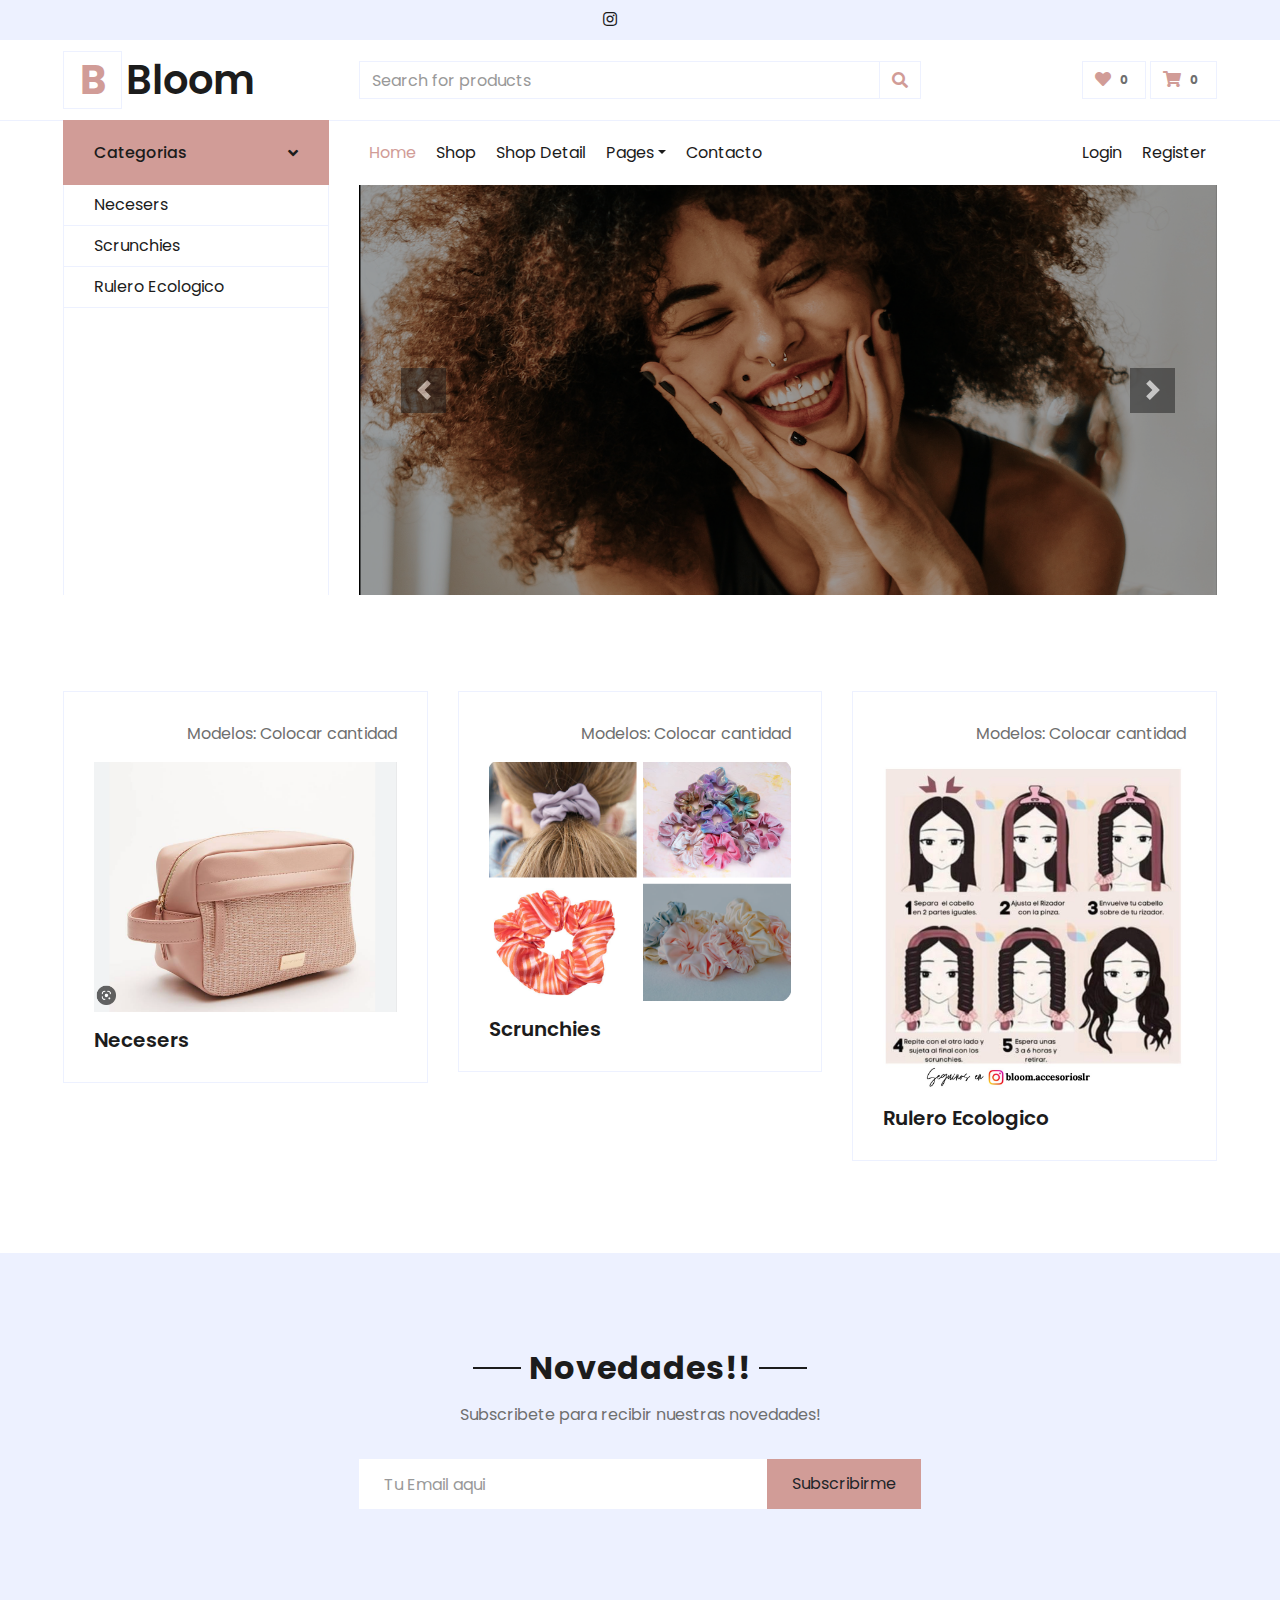
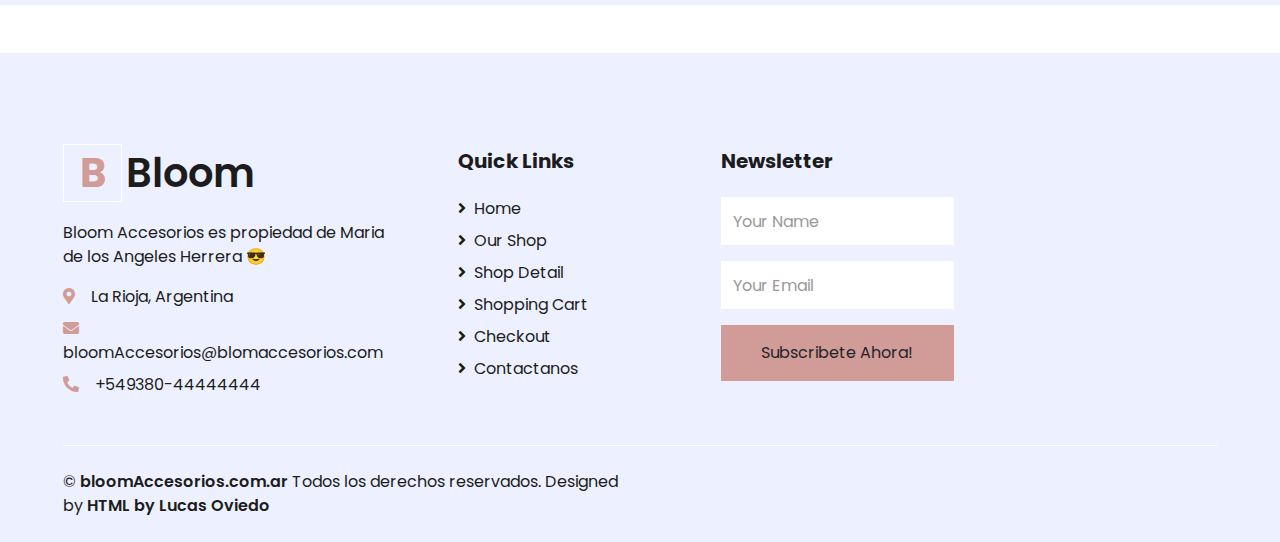
==== commit de467a75: "Actualizacion Web, add Shop" ====
--- a/Bloom Accesorios/index.html
+++ b/Bloom Accesorios/index.html
@@ -9,7 +9,7 @@
     <meta content="Free HTML Templates" name="description">
 
     <!-- Favicon -->
-    <link href="img/favicon.ico" rel="icon">
+    <link href="img/logo.svg" rel="icon">
 
     <!-- Google Web Fonts -->
     <link rel="preconnect" href="https://fonts.gstatic.com">
@@ -79,10 +79,8 @@
                 <nav class="collapse show navbar navbar-vertical navbar-light align-items-start p-0 border border-top-0 border-bottom-0" id="navbar-vertical">
                     <div class="navbar-nav w-100 overflow-hidden" style="height: 410px">
                         <a href="" class="nav-item nav-link">Necesers</a>
-                        <a href="" class="nav-item nav-link">Scrunchie</a>
+                        <a href="" class="nav-item nav-link">Scrunchies</a>
                         <a href="" class="nav-item nav-link">Rulero Ecologico</a>
-                        <a href="" class="nav-item nav-link">Producto 4</a>
-                        <a href="" class="nav-item nav-link">Producto 5</a>
                     </div>
                 </nav>
             </div>
@@ -245,7 +243,7 @@
         <div class="row border-top border-light mx-xl-5 py-4">
             <div class="col-md-6 px-xl-0">
                 <p class="mb-md-0 text-center text-md-left text-dark">
-                    &copy; <a class="text-dark font-weight-semi-bold" href="#">bloomAccesorios.com.ar</a>. Todos los derechos reservados. Designed
+                    &copy; <a class="text-dark font-weight-semi-bold" href="#">bloomAccesorios.com.ar</a> Todos los derechos reservados. Designed
                     by
                     <a class="text-dark font-weight-semi-bold" href="https://htmlcodex.com">HTML by Lucas Oviedo</a>
                 </p>
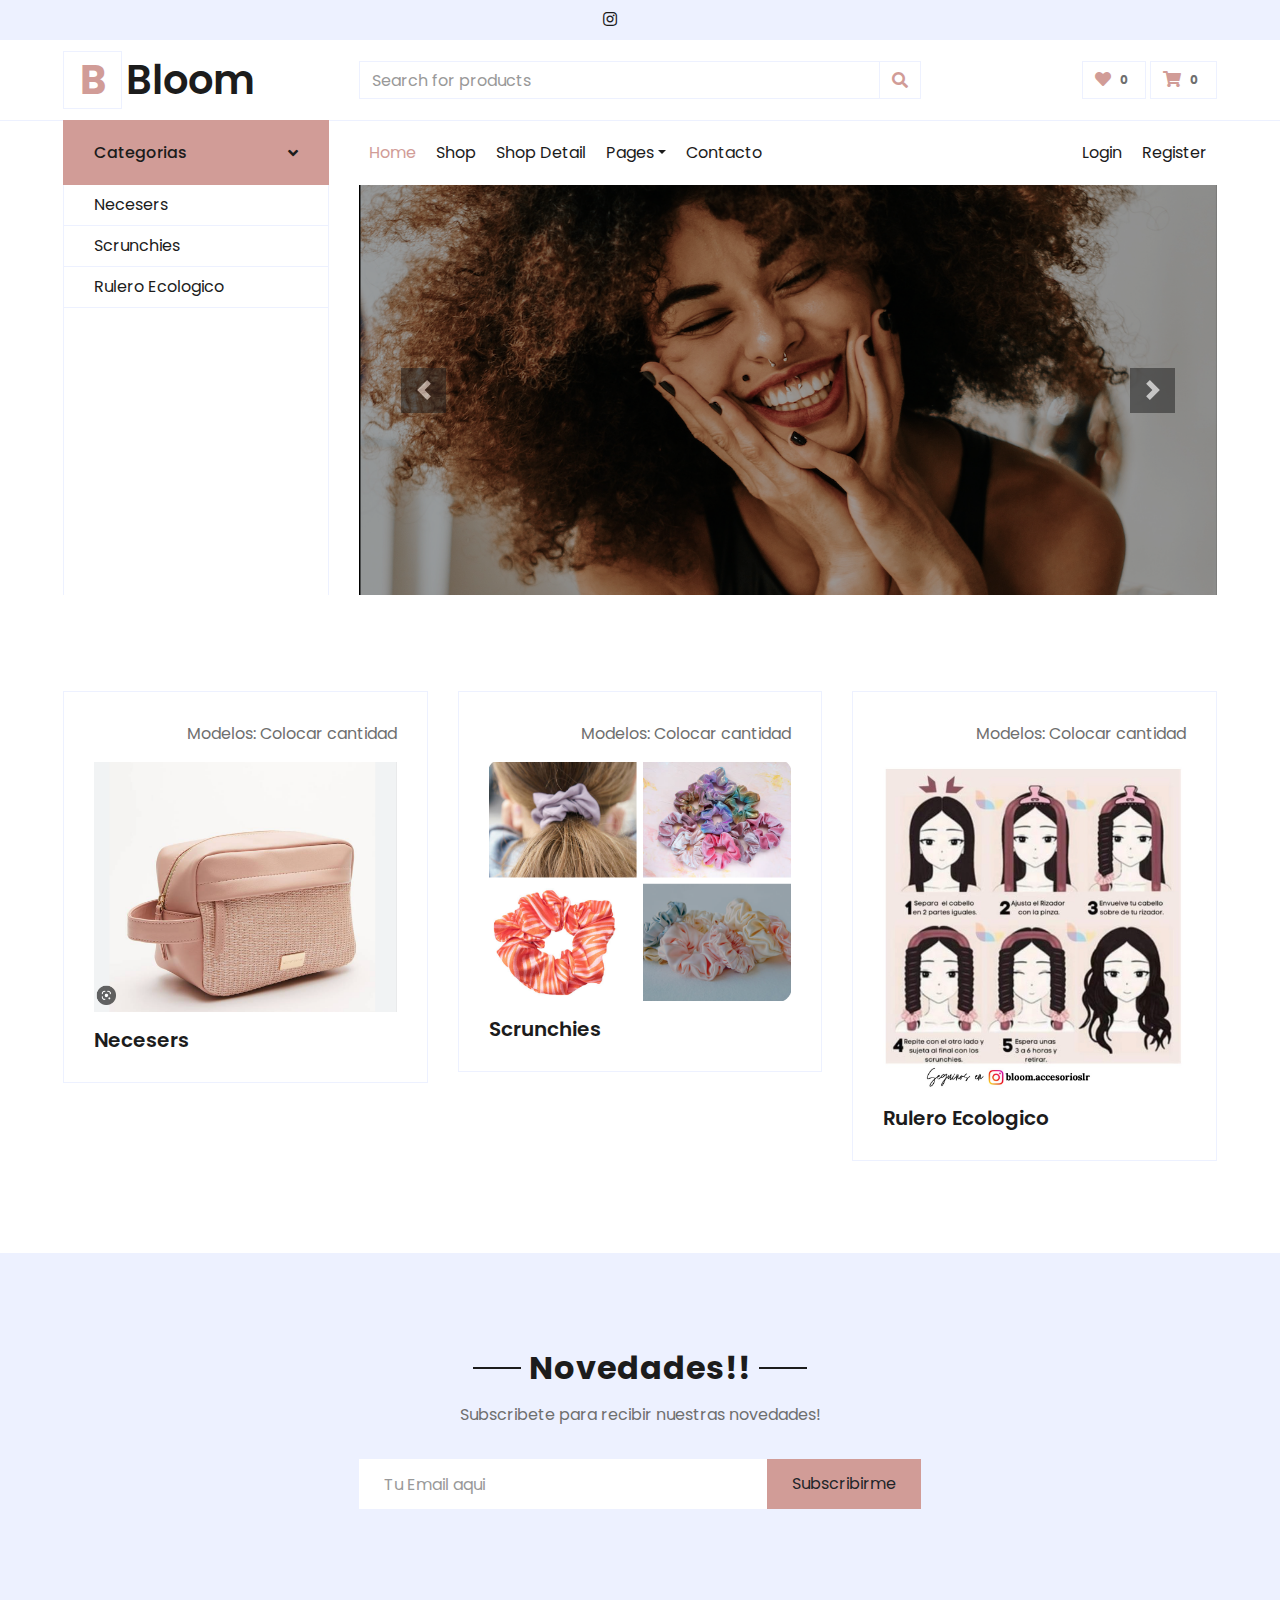
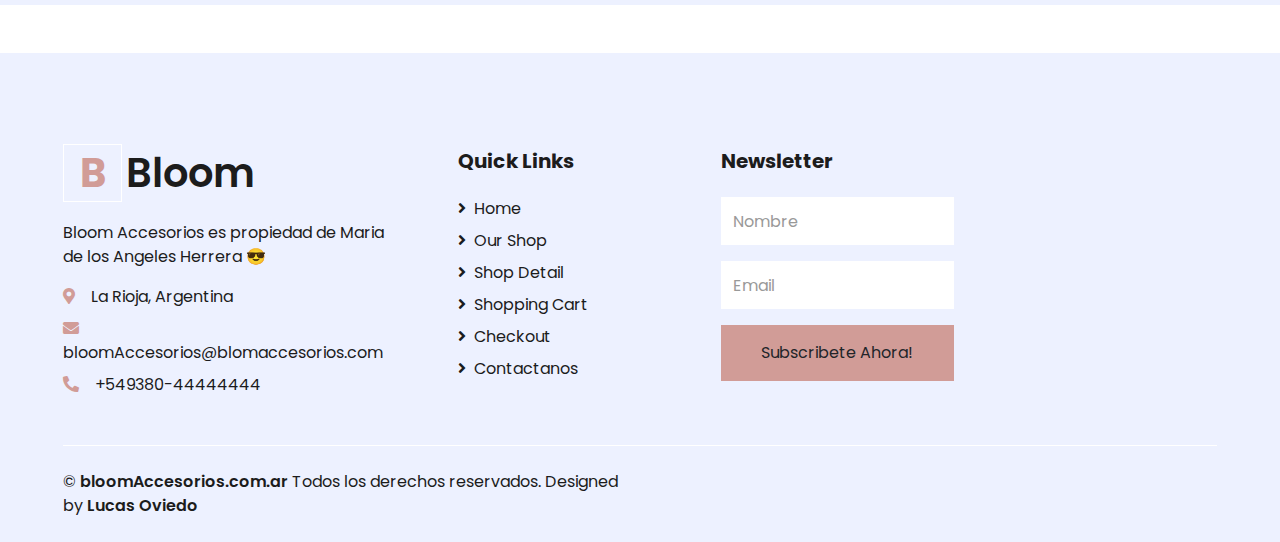
==== commit b8316539: "Actualizacion Index, COntact y Shop" ====
--- a/Bloom Accesorios/index.html
+++ b/Bloom Accesorios/index.html
@@ -226,10 +226,10 @@
                         <h5 class="font-weight-bold text-dark mb-4">Newsletter</h5>
                         <form action="">
                             <div class="form-group">
-                                <input type="text" class="form-control border-0 py-4" placeholder="Your Name" required="required" />
+                                <input type="text" class="form-control border-0 py-4" placeholder="Nombre" required="required" />
                             </div>
                             <div class="form-group">
-                                <input type="email" class="form-control border-0 py-4" placeholder="Your Email"
+                                <input type="email" class="form-control border-0 py-4" placeholder="Email"
                                     required="required" />
                             </div>
                             <div>
@@ -243,9 +243,7 @@
         <div class="row border-top border-light mx-xl-5 py-4">
             <div class="col-md-6 px-xl-0">
                 <p class="mb-md-0 text-center text-md-left text-dark">
-                    &copy; <a class="text-dark font-weight-semi-bold" href="#">bloomAccesorios.com.ar</a> Todos los derechos reservados. Designed
-                    by
-                    <a class="text-dark font-weight-semi-bold" href="https://htmlcodex.com">HTML by Lucas Oviedo</a>
+                    &copy; <a class="text-dark font-weight-semi-bold" href="#">bloomAccesorios.com.ar</a> Todos los derechos reservados. Designed by <a class="text-dark font-weight-semi-bold" href="https://htmlcodex.com">Lucas Oviedo</a>
                 </p>
             </div>
             <div class="col-md-6 px-xl-0 text-center text-md-right">
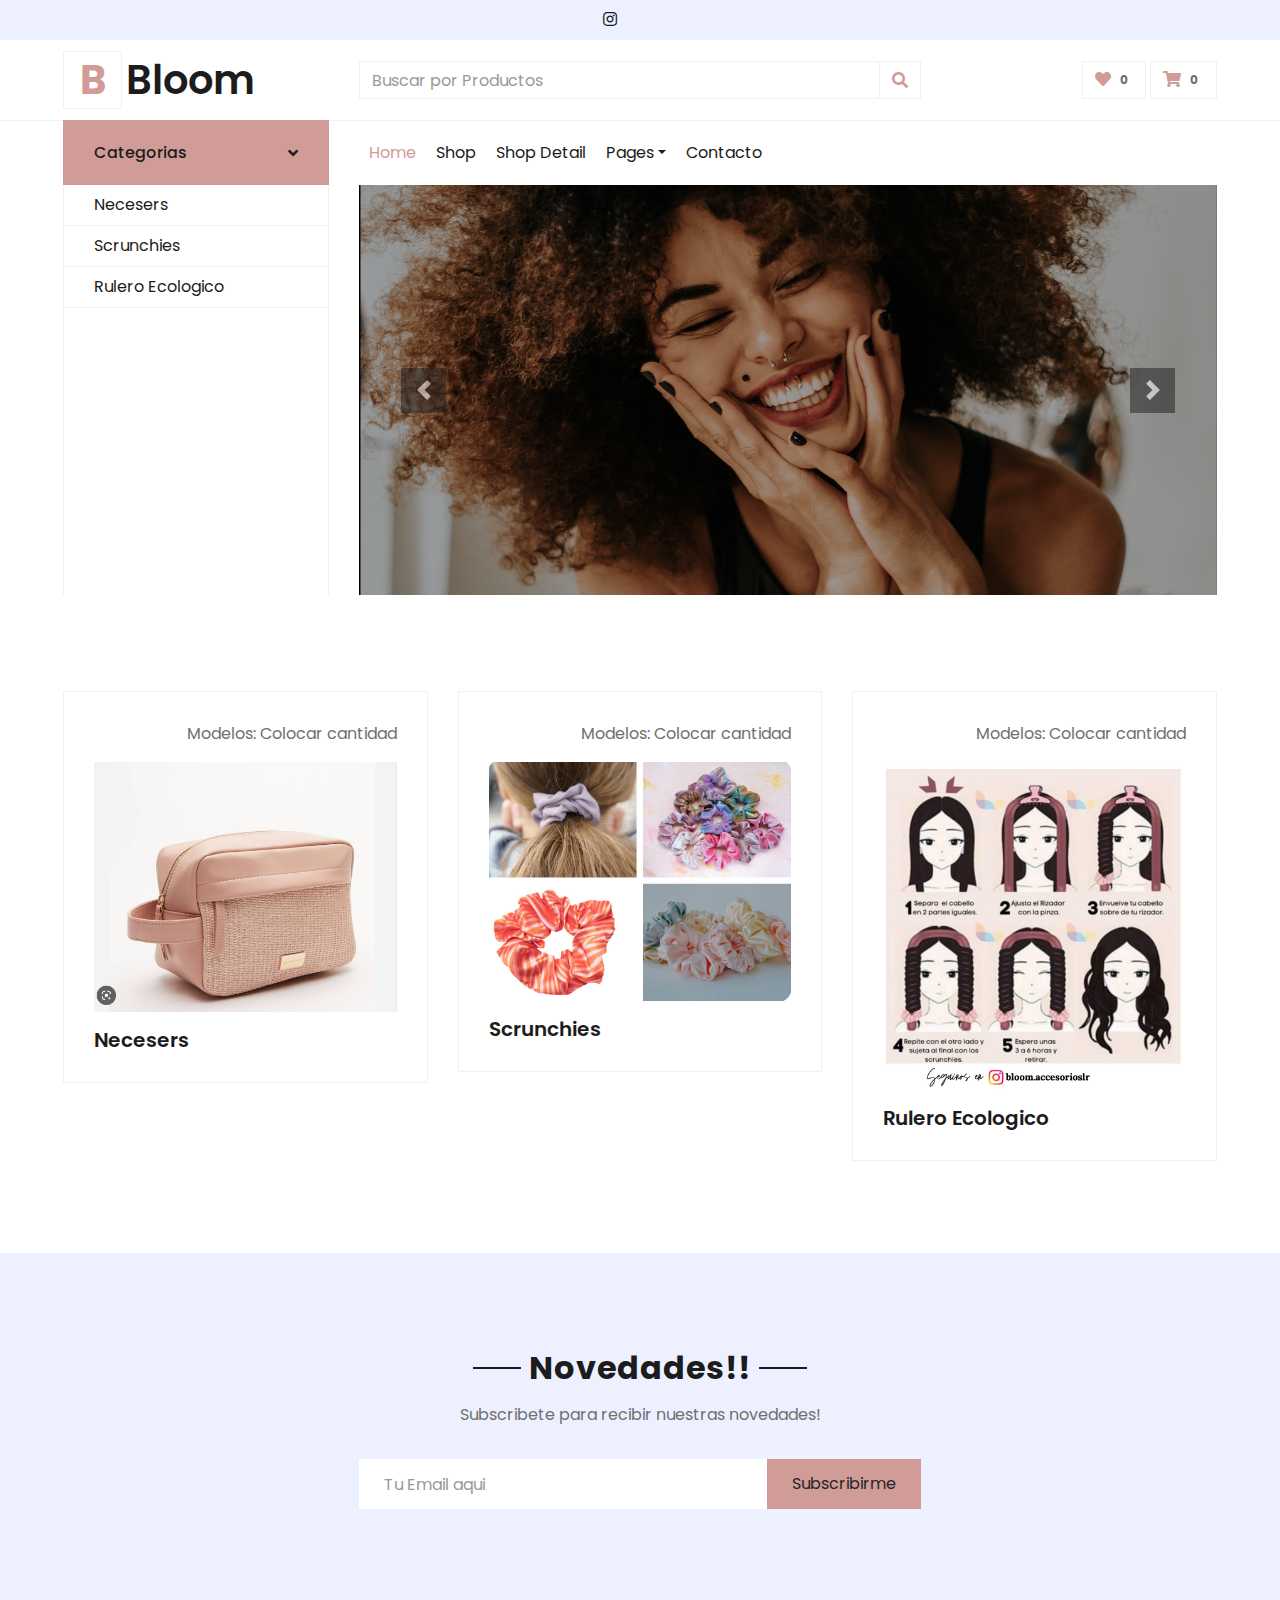
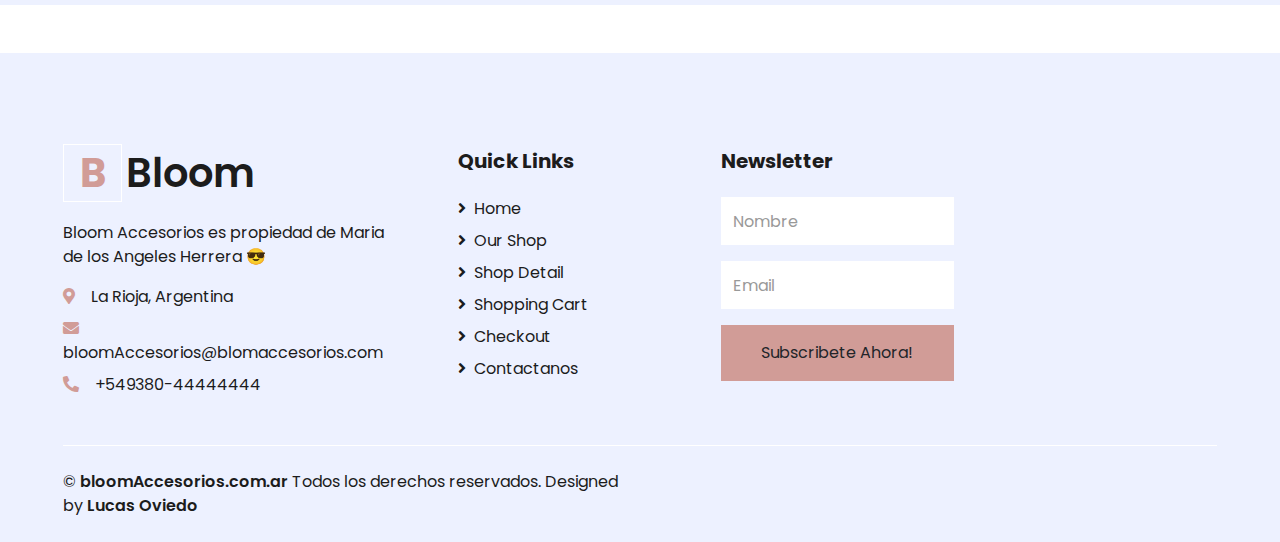
==== commit 7a0775a5: "Actualizacion archivos: shop, index, checkout" ====
--- a/Bloom Accesorios/index.html
+++ b/Bloom Accesorios/index.html
@@ -9,7 +9,7 @@
     <meta content="Free HTML Templates" name="description">
 
     <!-- Favicon -->
-    <link href="img/logo.svg" rel="icon">
+    <link href="img/logo.png" rel="icon">
 
     <!-- Google Web Fonts -->
     <link rel="preconnect" href="https://fonts.gstatic.com">
@@ -46,7 +46,7 @@
             <div class="col-lg-6 col-6 text-left">
                 <form action="">
                     <div class="input-group">
-                        <input type="text" class="form-control" placeholder="Search for products">
+                        <input type="text" class="form-control" placeholder="Buscar por Productos">
                         <div class="input-group-append">
                             <span class="input-group-text bg-transparent text-primary">
                                 <i class="fa fa-search"></i>
@@ -68,6 +68,8 @@
         </div>
     </div>
     <!-- Topbar End -->
+
+    
     <!-- Navbar Start -->
     <div class="container-fluid mb-5">
         <div class="row border-top px-xl-5">
@@ -106,10 +108,6 @@
                             </div>
                             <a href="contact.html" class="nav-item nav-link">Contacto</a>
                         </div>
-                        <div class="navbar-nav ml-auto py-0">
-                            <a href="" class="nav-item nav-link">Login</a>
-                            <a href="" class="nav-item nav-link">Register</a>
-                        </div>
                     </div>
                 </nav>
                 <div id="header-carousel" class="carousel slide" data-ride="carousel">
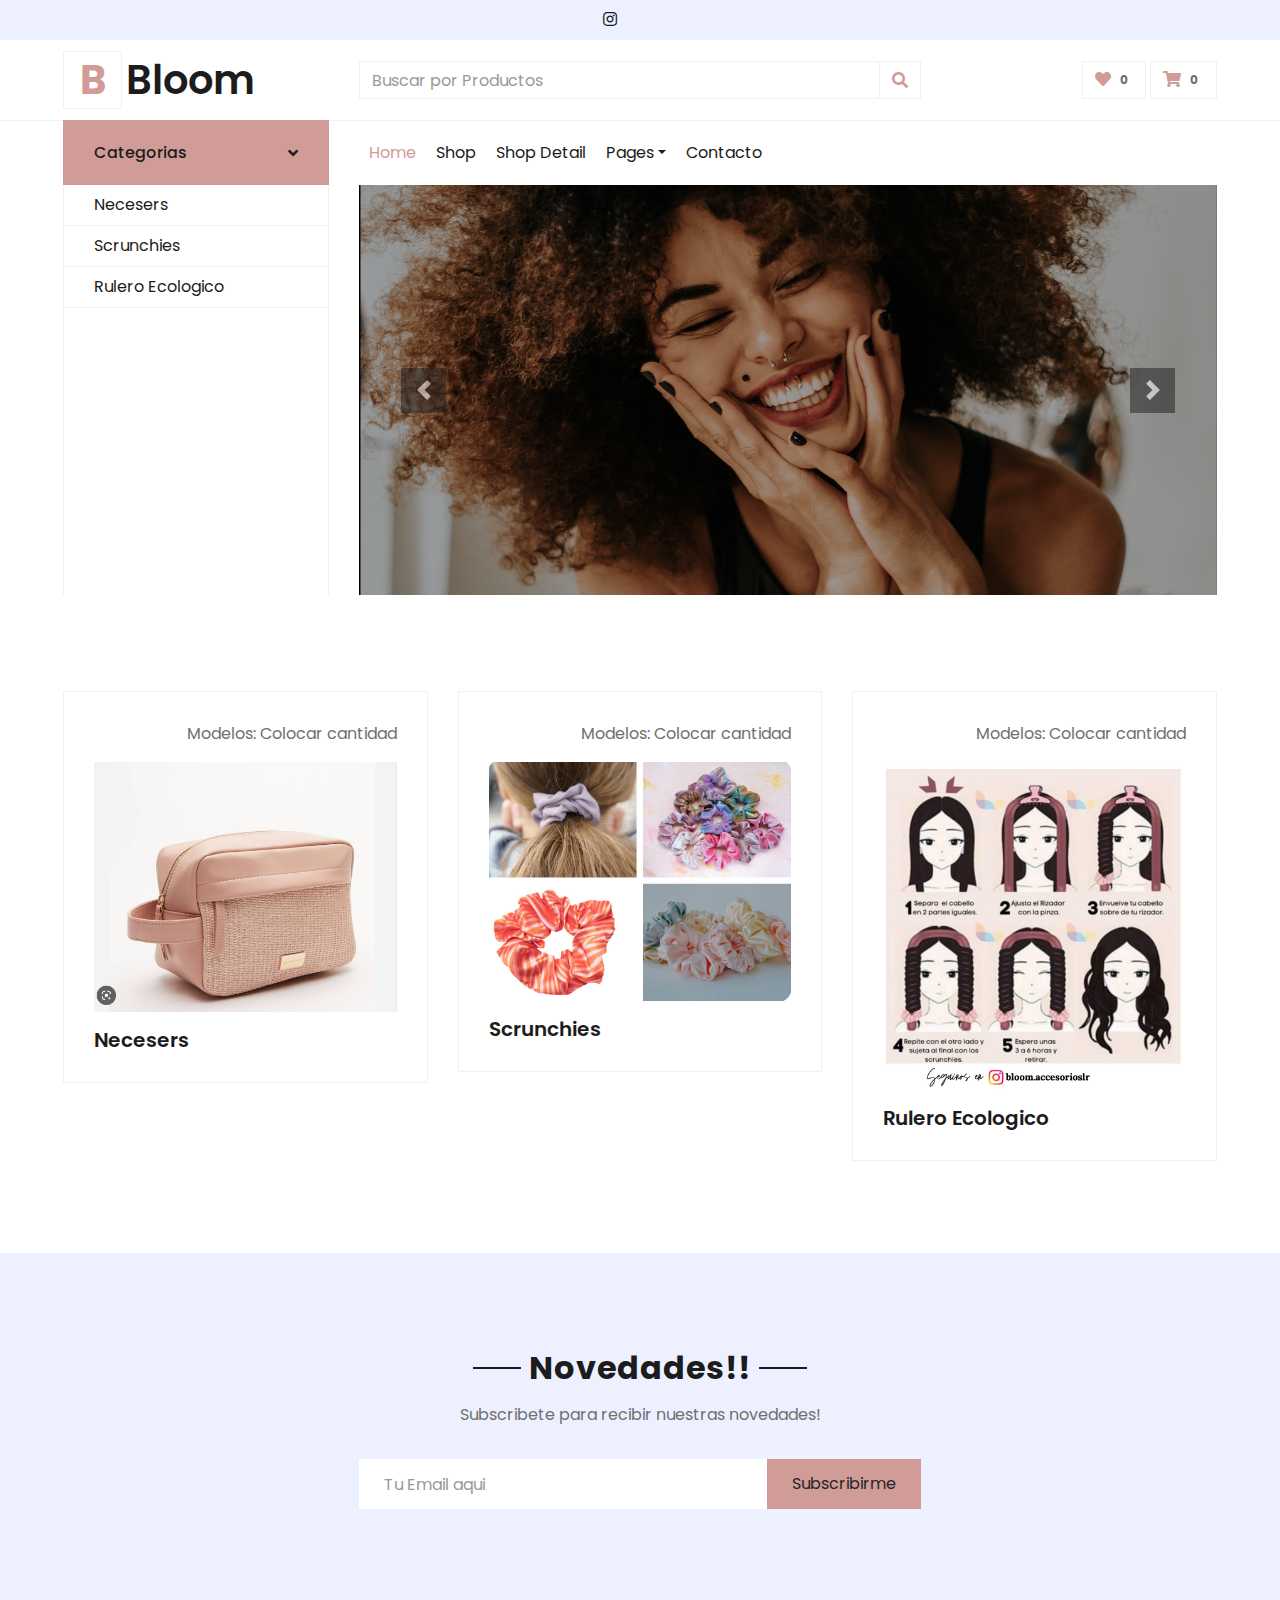
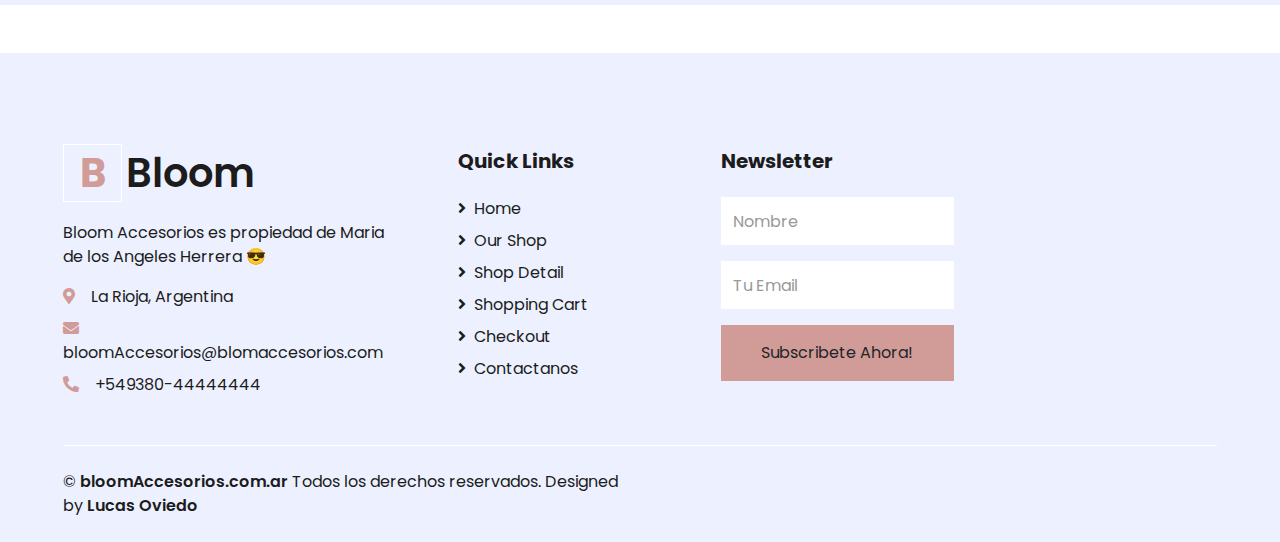
==== commit 1a9f4e0a: "Actualizacion imagenes, contact, index, detail" ====
--- a/Bloom Accesorios/index.html
+++ b/Bloom Accesorios/index.html
@@ -227,7 +227,7 @@
                                 <input type="text" class="form-control border-0 py-4" placeholder="Nombre" required="required" />
                             </div>
                             <div class="form-group">
-                                <input type="email" class="form-control border-0 py-4" placeholder="Email"
+                                <input type="email" class="form-control border-0 py-4" placeholder="Tu Email"
                                     required="required" />
                             </div>
                             <div>
@@ -241,7 +241,7 @@
         <div class="row border-top border-light mx-xl-5 py-4">
             <div class="col-md-6 px-xl-0">
                 <p class="mb-md-0 text-center text-md-left text-dark">
-                    &copy; <a class="text-dark font-weight-semi-bold" href="#">bloomAccesorios.com.ar</a> Todos los derechos reservados. Designed by <a class="text-dark font-weight-semi-bold" href="https://htmlcodex.com">Lucas Oviedo</a>
+                    &copy; <a class="text-dark font-weight-semi-bold" href="#">bloomAccesorios.com.ar</a> Todos los derechos reservados. Designed by <a class="text-dark font-weight-semi-bold" href="https://github.com/Lucasjavier3007">Lucas Oviedo</a>
                 </p>
             </div>
             <div class="col-md-6 px-xl-0 text-center text-md-right">
